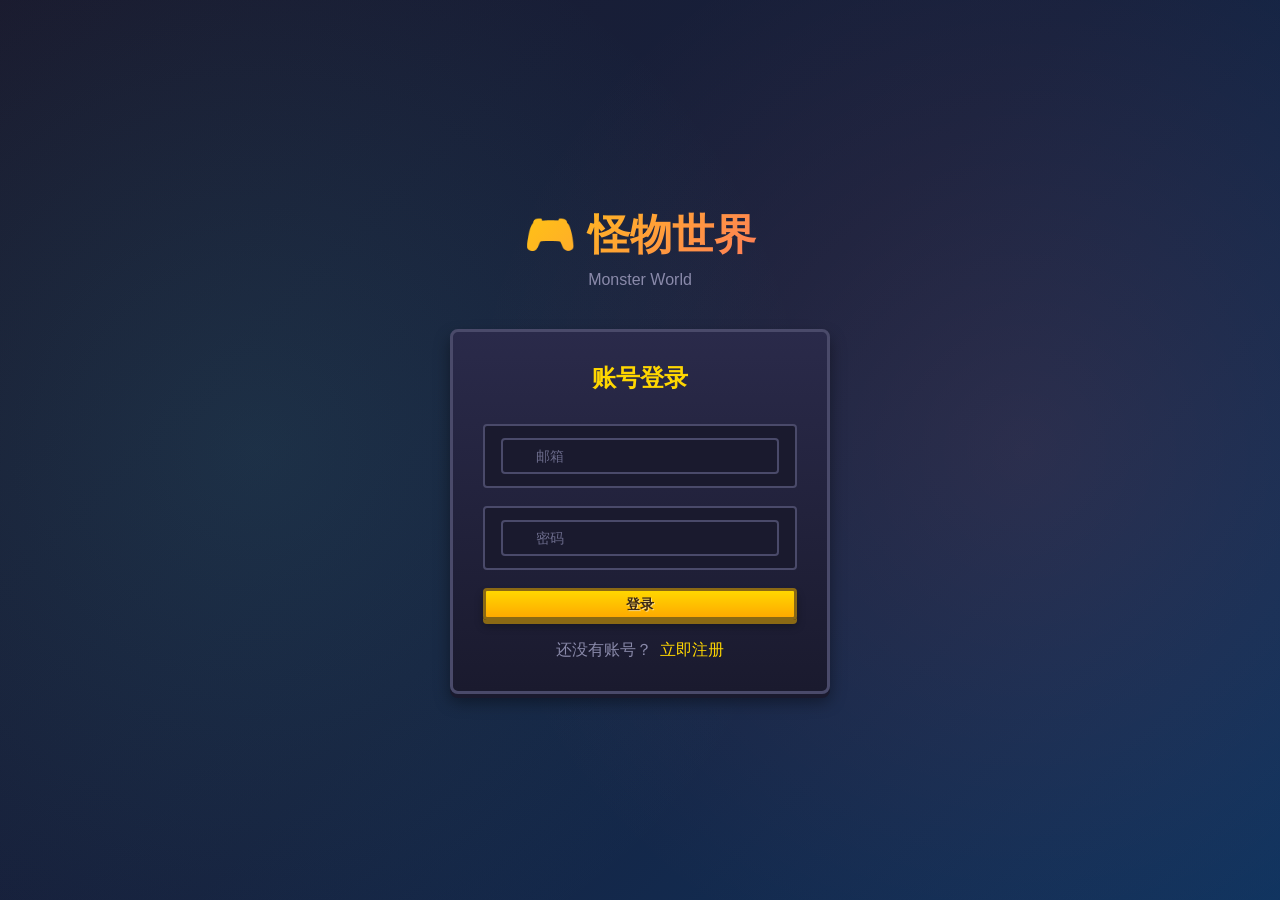
==== index.html @ df6fca37 "初始提交 - 怪物世界H5游戏" ====
<!DOCTYPE html>
<html lang="zh-CN">
  <head>
    <meta charset="UTF-8" />
    <link rel="icon" type="image/svg+xml" href="./vite.svg" />
    <meta name="viewport" content="width=device-width, initial-scale=1.0" />
    <title>怪物世界 - Monster World</title>
    <script type="module" crossorigin src="./assets/index-DrztSyIe.js"></script>
    <link rel="stylesheet" crossorigin href="./assets/index-D4IbIrms.css">
  </head>
  <body>
    <div id="app"></div>
  </body>
</html>
---- assets/index-D4IbIrms.css ----
:root{--el-color-white:#fff;--el-color-black:#000;--el-color-primary-rgb:64, 158, 255;--el-color-success-rgb:103, 194, 58;--el-color-warning-rgb:230, 162, 60;--el-color-danger-rgb:245, 108, 108;--el-color-error-rgb:245, 108, 108;--el-color-info-rgb:144, 147, 153;--el-font-size-extra-large:20px;--el-font-size-large:18px;--el-font-size-medium:16px;--el-font-size-base:14px;--el-font-size-small:13px;--el-font-size-extra-small:12px;--el-font-family:"Helvetica Neue", Helvetica, "PingFang SC", "Hiragino Sans GB", "Microsoft YaHei", "微软雅黑", Arial, sans-serif;--el-font-weight-primary:500;--el-font-line-height-primary:24px;--el-index-normal:1;--el-index-top:1000;--el-index-popper:2000;--el-border-radius-base:4px;--el-border-radius-small:2px;--el-border-radius-round:20px;--el-border-radius-circle:100%;--el-transition-duration:.3s;--el-transition-duration-fast:.2s;--el-transition-function-ease-in-out-bezier:cubic-bezier(.645, .045, .355, 1);--el-transition-function-fast-bezier:cubic-bezier(.23, 1, .32, 1);--el-transition-all:all var(--el-transition-duration) var(--el-transition-function-ease-in-out-bezier);--el-transition-fade:opacity var(--el-transition-duration) var(--el-transition-function-fast-bezier);--el-transition-md-fade:transform var(--el-transition-duration) var(--el-transition-function-fast-bezier), opacity var(--el-transition-duration) var(--el-transition-function-fast-bezier);--el-transition-fade-linear:opacity var(--el-transition-duration-fast) linear;--el-transition-border:border-color var(--el-transition-duration-fast) var(--el-transition-function-ease-in-out-bezier);--el-transition-box-shadow:box-shadow var(--el-transition-duration-fast) var(--el-transition-function-ease-in-out-bezier);--el-transition-color:color var(--el-transition-duration-fast) var(--el-transition-function-ease-in-out-bezier);--el-component-size-large:40px;--el-component-size:32px;--el-component-size-small:24px;--lightningcss-light:initial;--lightningcss-dark: ;color-scheme:light;--el-color-primary:#409eff;--el-color-primary-light-3:#79bbff;--el-color-primary-light-5:#a0cfff;--el-color-primary-light-7:#c6e2ff;--el-color-primary-light-8:#d9ecff;--el-color-primary-light-9:#ecf5ff;--el-color-primary-dark-2:#337ecc;--el-color-success:#67c23a;--el-color-success-light-3:#95d475;--el-color-success-light-5:#b3e19d;--el-color-success-light-7:#d1edc4;--el-color-success-light-8:#e1f3d8;--el-color-success-light-9:#f0f9eb;--el-color-success-dark-2:#529b2e;--el-color-warning:#e6a23c;--el-color-warning-light-3:#eebe77;--el-color-warning-light-5:#f3d19e;--el-color-warning-light-7:#f8e3c5;--el-color-warning-light-8:#faecd8;--el-color-warning-light-9:#fdf6ec;--el-color-warning-dark-2:#b88230;--el-color-danger:#f56c6c;--el-color-danger-light-3:#f89898;--el-color-danger-light-5:#fab6b6;--el-color-danger-light-7:#fcd3d3;--el-color-danger-light-8:#fde2e2;--el-color-danger-light-9:#fef0f0;--el-color-danger-dark-2:#c45656;--el-color-error:#f56c6c;--el-color-error-light-3:#f89898;--el-color-error-light-5:#fab6b6;--el-color-error-light-7:#fcd3d3;--el-color-error-light-8:#fde2e2;--el-color-error-light-9:#fef0f0;--el-color-error-dark-2:#c45656;--el-color-info:#909399;--el-color-info-light-3:#b1b3b8;--el-color-info-light-5:#c8c9cc;--el-color-info-light-7:#dedfe0;--el-color-info-light-8:#e9e9eb;--el-color-info-light-9:#f4f4f5;--el-color-info-dark-2:#73767a;--el-bg-color:#fff;--el-bg-color-page:#f2f3f5;--el-bg-color-overlay:#fff;--el-text-color-primary:#303133;--el-text-color-regular:#606266;--el-text-color-secondary:#909399;--el-text-color-placeholder:#a8abb2;--el-text-color-disabled:#c0c4cc;--el-border-color:#dcdfe6;--el-border-color-light:#e4e7ed;--el-border-color-lighter:#ebeef5;--el-border-color-extra-light:#f2f6fc;--el-border-color-dark:#d4d7de;--el-border-color-darker:#cdd0d6;--el-fill-color:#f0f2f5;--el-fill-color-light:#f5f7fa;--el-fill-color-lighter:#fafafa;--el-fill-color-extra-light:#fafcff;--el-fill-color-dark:#ebedf0;--el-fill-color-darker:#e6e8eb;--el-fill-color-blank:#fff;--el-box-shadow:0px 12px 32px 4px #0000000a, 0px 8px 20px #00000014;--el-box-shadow-light:0px 0px 12px #0000001f;--el-box-shadow-lighter:0px 0px 6px #0000001f;--el-box-shadow-dark:0px 16px 48px 16px #00000014, 0px 12px 32px #0000001f, 0px 8px 16px -8px #00000029;--el-disabled-bg-color:var(--el-fill-color-light);--el-disabled-text-color:var(--el-text-color-placeholder);--el-disabled-border-color:var(--el-border-color-light);--el-overlay-color:#000c;--el-overlay-color-light:#000000b3;--el-overlay-color-lighter:#00000080;--el-mask-color:#ffffffe6;--el-mask-color-extra-light:#ffffff4d;--el-border-width:1px;--el-border-style:solid;--el-border-color-hover:var(--el-text-color-disabled);--el-border:var(--el-border-width) var(--el-border-style) var(--el-border-color);--el-svg-monochrome-grey:var(--el-border-color)}.fade-in-linear-enter-active,.fade-in-linear-leave-active{transition:var(--el-transition-fade-linear)}.fade-in-linear-enter-from,.fade-in-linear-leave-to{opacity:0}.el-fade-in-linear-enter-active,.el-fade-in-linear-leave-active{transition:var(--el-transition-fade-linear)}.el-fade-in-linear-enter-from,.el-fade-in-linear-leave-to{opacity:0}.el-fade-in-enter-active,.el-fade-in-leave-active{transition:all var(--el-transition-duration) cubic-bezier(.55,0,.1,1)}.el-fade-in-enter-from,.el-fade-in-leave-active{opacity:0}.el-zoom-in-center-enter-active,.el-zoom-in-center-leave-active{transition:all var(--el-transition-duration) cubic-bezier(.55,0,.1,1)}.el-zoom-in-center-enter-from,.el-zoom-in-center-leave-active{opacity:0;transform:scaleX(0)}.el-zoom-in-top-enter-active,.el-zoom-in-top-leave-active{opacity:1;transition:var(--el-transition-md-fade);transform-origin:top;transform:scaleY(1)}.el-zoom-in-top-enter-active[data-popper-placement^=top],.el-zoom-in-top-leave-active[data-popper-placement^=top]{transform-origin:bottom}.el-zoom-in-top-enter-from,.el-zoom-in-top-leave-active{opacity:0;transform:scaleY(0)}.el-zoom-in-bottom-enter-active,.el-zoom-in-bottom-leave-active{opacity:1;transition:var(--el-transition-md-fade);transform-origin:bottom;transform:scaleY(1)}.el-zoom-in-bottom-enter-from,.el-zoom-in-bottom-leave-active{opacity:0;transform:scaleY(0)}.el-zoom-in-left-enter-active,.el-zoom-in-left-leave-active{opacity:1;transition:var(--el-transition-md-fade);transform-origin:0 0;transform:scale(1)}.el-zoom-in-left-enter-from,.el-zoom-in-left-leave-active{opacity:0;transform:scale(.45)}.collapse-transition{transition:var(--el-transition-duration) height ease-in-out,var(--el-transition-duration) padding-top ease-in-out,var(--el-transition-duration) padding-bottom ease-in-out}.el-collapse-transition-leave-active,.el-collapse-transition-enter-active{transition:var(--el-transition-duration) max-height ease-in-out,var(--el-transition-duration) padding-top ease-in-out,var(--el-transition-duration) padding-bottom ease-in-out}.horizontal-collapse-transition{transition:var(--el-transition-duration) width ease-in-out,var(--el-transition-duration) padding-left ease-in-out,var(--el-transition-duration) padding-right ease-in-out}.el-list-enter-active,.el-list-leave-active{transition:all 1s}.el-list-enter-from,.el-list-leave-to{opacity:0;transform:translateY(-30px)}.el-list-leave-active{position:absolute!important}.el-opacity-transition{transition:opacity var(--el-transition-duration) cubic-bezier(.55,0,.1,1)}.el-icon--right{margin-left:5px}.el-icon--left{margin-right:5px}@keyframes rotating{0%{transform:rotate(0)}to{transform:rotate(360deg)}}.el-icon{--color:inherit;fill:currentColor;width:1em;height:1em;color:var(--color);line-height:1em;font-size:inherit;justify-content:center;align-items:center;display:inline-flex;position:relative}.el-icon.is-loading{animation:2s linear infinite rotating}.el-icon svg{width:1em;height:1em}.el-affix--fixed{position:fixed}.el-alert{--el-alert-padding:8px 16px;--el-alert-border-radius-base:var(--el-border-radius-base);--el-alert-title-font-size:14px;--el-alert-title-with-description-font-size:16px;--el-alert-description-font-size:14px;--el-alert-close-font-size:16px;--el-alert-close-customed-font-size:14px;--el-alert-icon-size:16px;--el-alert-icon-large-size:28px;width:100%;padding:var(--el-alert-padding);box-sizing:border-box;border-radius:var(--el-alert-border-radius-base);background-color:var(--el-color-white);opacity:1;transition:opacity var(--el-transition-duration-fast);align-items:center;margin:0;display:flex;position:relative;overflow:hidden}.el-alert.is-light .el-alert__close-btn{color:var(--el-text-color-placeholder)}.el-alert.is-dark .el-alert__close-btn,.el-alert.is-dark .el-alert__description{color:var(--el-color-white)}.el-alert.is-center{justify-content:center}.el-alert--primary{--el-alert-bg-color:var(--el-color-primary-light-9)}.el-alert--primary.is-light{background-color:var(--el-alert-bg-color);color:var(--el-color-primary)}.el-alert--primary.is-light .el-alert__description{color:var(--el-color-primary)}.el-alert--primary.is-dark{background-color:var(--el-color-primary);color:var(--el-color-white)}.el-alert--success{--el-alert-bg-color:var(--el-color-success-light-9)}.el-alert--success.is-light{background-color:var(--el-alert-bg-color);color:var(--el-color-success)}.el-alert--success.is-light .el-alert__description{color:var(--el-color-success)}.el-alert--success.is-dark{background-color:var(--el-color-success);color:var(--el-color-white)}.el-alert--info{--el-alert-bg-color:var(--el-color-info-light-9)}.el-alert--info.is-light{background-color:var(--el-alert-bg-color);color:var(--el-color-info)}.el-alert--info.is-light .el-alert__description{color:var(--el-color-info)}.el-alert--info.is-dark{background-color:var(--el-color-info);color:var(--el-color-white)}.el-alert--warning{--el-alert-bg-color:var(--el-color-warning-light-9)}.el-alert--warning.is-light{background-color:var(--el-alert-bg-color);color:var(--el-color-warning)}.el-alert--warning.is-light .el-alert__description{color:var(--el-color-warning)}.el-alert--warning.is-dark{background-color:var(--el-color-warning);color:var(--el-color-white)}.el-alert--error{--el-alert-bg-color:var(--el-color-error-light-9)}.el-alert--error.is-light{background-color:var(--el-alert-bg-color);color:var(--el-color-error)}.el-alert--error.is-light .el-alert__description{color:var(--el-color-error)}.el-alert--error.is-dark{background-color:var(--el-color-error);color:var(--el-color-white)}.el-alert__content{flex-direction:column;gap:4px;display:flex}.el-alert .el-alert__icon{font-size:var(--el-alert-icon-size);width:var(--el-alert-icon-size);margin-right:8px}.el-alert .el-alert__icon.is-big{font-size:var(--el-alert-icon-large-size);width:var(--el-alert-icon-large-size);margin-right:12px}.el-alert__title{font-size:var(--el-alert-title-font-size);line-height:24px}.el-alert__title.with-description{font-size:var(--el-alert-title-with-description-font-size)}.el-alert .el-alert__description{font-size:var(--el-alert-description-font-size);margin:0}.el-alert .el-alert__close-btn{font-size:var(--el-alert-close-font-size);opacity:1;cursor:pointer;position:absolute;top:12px;right:16px}.el-alert .el-alert__close-btn.is-customed{font-style:normal;font-size:var(--el-alert-close-customed-font-size);line-height:24px;top:8px}.el-alert-fade-enter-from,.el-alert-fade-leave-active{opacity:0}.el-aside{box-sizing:border-box;width:var(--el-aside-width,300px);flex-shrink:0;overflow:auto}.el-autocomplete{--el-input-text-color:var(--el-text-color-regular);--el-input-border:var(--el-border);--el-input-hover-border:var(--el-border-color-hover);--el-input-focus-border:var(--el-color-primary);--el-input-transparent-border:0 0 0 1px transparent inset;--el-input-border-color:var(--el-border-color);--el-input-border-radius:var(--el-border-radius-base);--el-input-bg-color:var(--el-fill-color-blank);--el-input-icon-color:var(--el-text-color-placeholder);--el-input-placeholder-color:var(--el-text-color-placeholder);--el-input-hover-border-color:var(--el-border-color-hover);--el-input-clear-hover-color:var(--el-text-color-secondary);--el-input-focus-border-color:var(--el-color-primary);--el-input-width:100%;width:var(--el-input-width);display:inline-block;position:relative}.el-autocomplete__popper.el-popper{background:var(--el-bg-color-overlay);border:1px solid var(--el-border-color-light);box-shadow:var(--el-box-shadow-light)}.el-autocomplete__popper.el-popper .el-popper__arrow:before{border:1px solid var(--el-border-color-light)}.el-autocomplete__popper.el-popper[data-popper-placement^=top] .el-popper__arrow:before{border-top-color:#0000;border-left-color:#0000}.el-autocomplete__popper.el-popper[data-popper-placement^=bottom] .el-popper__arrow:before{border-bottom-color:#0000;border-right-color:#0000}.el-autocomplete__popper.el-popper[data-popper-placement^=left] .el-popper__arrow:before{border-bottom-color:#0000;border-left-color:#0000}.el-autocomplete__popper.el-popper[data-popper-placement^=right] .el-popper__arrow:before{border-top-color:#0000;border-right-color:#0000}.el-autocomplete-suggestion{border-radius:var(--el-border-radius-base);box-sizing:border-box}.el-autocomplete-suggestion__header{border-bottom:1px solid var(--el-border-color-lighter);padding:10px}.el-autocomplete-suggestion__footer{border-top:1px solid var(--el-border-color-lighter);padding:10px}.el-autocomplete-suggestion__wrap{box-sizing:border-box;max-height:280px;padding:10px 0}.el-autocomplete-suggestion__list{margin:0;padding:0}.el-autocomplete-suggestion li{cursor:pointer;color:var(--el-text-color-regular);line-height:34px;font-size:var(--el-font-size-base);text-align:left;text-overflow:ellipsis;white-space:nowrap;margin:0;padding:0 20px;list-style:none;overflow:hidden}.el-autocomplete-suggestion li:hover,.el-autocomplete-suggestion li.highlighted{background-color:var(--el-fill-color-light)}.el-autocomplete-suggestion li.divider{border-top:1px solid var(--el-color-black);margin-top:6px}.el-autocomplete-suggestion li.divider:last-child{margin-bottom:-6px}.el-autocomplete-suggestion.is-loading li{cursor:default;height:100px;color:var(--el-text-color-secondary);justify-content:center;align-items:center;font-size:20px;display:flex}.el-autocomplete-suggestion.is-loading li:hover{background-color:var(--el-bg-color-overlay)}.el-avatar{--el-avatar-text-color:var(--el-color-white);--el-avatar-bg-color:var(--el-text-color-disabled);--el-avatar-text-size:14px;--el-avatar-icon-size:18px;--el-avatar-border-radius:var(--el-border-radius-base);--el-avatar-size-large:56px;--el-avatar-size:40px;--el-avatar-size-small:24px;box-sizing:border-box;text-align:center;color:var(--el-avatar-text-color);background:var(--el-avatar-bg-color);width:var(--el-avatar-size);height:var(--el-avatar-size);font-size:var(--el-avatar-text-size);outline:none;justify-content:center;align-items:center;display:inline-flex;overflow:hidden}.el-avatar>img{width:100%;height:100%;display:block}.el-avatar--circle{border-radius:50%}.el-avatar--square{border-radius:var(--el-avatar-border-radius)}.el-avatar--icon{font-size:var(--el-avatar-icon-size)}.el-avatar--small{--el-avatar-size:24px}.el-avatar--large{--el-avatar-size:56px}.el-avatar-group{--el-avatar-group-item-gap:-8px;--el-avatar-group-collapse-item-gap:4px;display:inline-flex}.el-avatar-group .el-avatar{border:1px solid var(--el-border-color-extra-light)}.el-avatar-group .el-avatar:not(:first-child){margin-left:var(--el-avatar-group-item-gap)}.el-avatar-group__collapse-avatars{--el-avatar-group-item-gap:-8px;--el-avatar-group-collapse-item-gap:4px}.el-avatar-group__collapse-avatars .el-avatar:not(:first-child){margin-left:var(--el-avatar-group-collapse-item-gap)}.el-backtop{--el-backtop-bg-color:var(--el-bg-color-overlay);--el-backtop-text-color:var(--el-color-primary);--el-backtop-hover-bg-color:var(--el-border-color-extra-light);background-color:var(--el-backtop-bg-color);width:40px;height:40px;color:var(--el-backtop-text-color);box-shadow:var(--el-box-shadow-lighter);cursor:pointer;z-index:5;border-radius:50%;justify-content:center;align-items:center;font-size:20px;display:flex;position:fixed}.el-backtop:hover{background-color:var(--el-backtop-hover-bg-color)}.el-backtop__icon{font-size:20px}.el-badge{--el-badge-bg-color:var(--el-color-danger);--el-badge-radius:10px;--el-badge-font-size:12px;--el-badge-padding:6px;--el-badge-size:18px;vertical-align:middle;width:-moz-fit-content;width:fit-content;display:inline-block;position:relative}.el-badge__content{background-color:var(--el-badge-bg-color);border-radius:var(--el-badge-radius);color:var(--el-color-white);font-size:var(--el-badge-font-size);height:var(--el-badge-size);padding:0 var(--el-badge-padding);white-space:nowrap;border:1px solid var(--el-bg-color);justify-content:center;align-items:center;display:inline-flex}.el-badge__content.is-fixed{top:0;right:calc(1px + var(--el-badge-size) / 2);z-index:var(--el-index-normal);position:absolute;transform:translateY(-50%)translate(100%)}.el-badge__content.is-fixed.is-dot{right:5px}.el-badge__content.is-dot{border-radius:50%;width:8px;height:8px;padding:0;right:0}.el-badge__content.is-hide-zero{display:none}.el-badge__content--primary{background-color:var(--el-color-primary)}.el-badge__content--success{background-color:var(--el-color-success)}.el-badge__content--warning{background-color:var(--el-color-warning)}.el-badge__content--info{background-color:var(--el-color-info)}.el-badge__content--danger{background-color:var(--el-color-danger)}.el-breadcrumb__separator{color:var(--el-text-color-placeholder);margin:0 9px;font-weight:700}.el-breadcrumb__separator.el-icon{margin:0 6px;font-weight:400}.el-breadcrumb__separator.el-icon svg{vertical-align:middle}.el-breadcrumb__item{float:left;align-items:center;display:inline-flex}.el-breadcrumb__inner{color:var(--el-text-color-regular)}.el-breadcrumb__inner.is-link,.el-breadcrumb__inner a{transition:var(--el-transition-color);color:var(--el-text-color-primary);font-weight:700;text-decoration:none}.el-breadcrumb__inner.is-link:hover,.el-breadcrumb__inner a:hover{color:var(--el-color-primary);cursor:pointer}.el-breadcrumb__item:last-child .el-breadcrumb__inner,.el-breadcrumb__item:last-child .el-breadcrumb__inner:hover,.el-breadcrumb__item:last-child .el-breadcrumb__inner a,.el-breadcrumb__item:last-child .el-breadcrumb__inner a:hover{color:var(--el-text-color-regular);cursor:text;font-weight:400}.el-breadcrumb__item:last-child .el-breadcrumb__separator{display:none}.el-breadcrumb{font-size:14px;line-height:1}.el-breadcrumb:before,.el-breadcrumb:after{content:"";display:table}.el-breadcrumb:after{clear:both}.el-button-group>.el-button+.el-button{margin-left:0}.el-button-group>.el-button:first-child:last-child{border-top-right-radius:var(--el-border-radius-base);border-bottom-right-radius:var(--el-border-radius-base);border-top-left-radius:var(--el-border-radius-base);border-bottom-left-radius:var(--el-border-radius-base)}.el-button-group>.el-button:first-child:last-child.is-round{border-radius:var(--el-border-radius-round)}.el-button-group>.el-button:first-child:last-child.is-circle{border-radius:50%}.el-button-group>.el-button:not(:first-child):not(:last-child){border-radius:0}.el-button-group>.el-button:hover,.el-button-group>.el-button:focus,.el-button-group>.el-button:active,.el-button-group>.el-button.is-active{z-index:1}.el-button-group--horizontal{vertical-align:middle;display:inline-block}.el-button-group--horizontal:before,.el-button-group--horizontal:after{content:"";display:table}.el-button-group--horizontal:after{clear:both}.el-button-group--horizontal>.el-button{float:left;position:relative}.el-button-group--horizontal>.el-button:first-child{border-top-right-radius:0;border-bottom-right-radius:0}.el-button-group--horizontal>.el-button:last-child{border-top-left-radius:0;border-bottom-left-radius:0}.el-button-group--horizontal>.el-button:not(:last-child){margin-right:-1px}.el-button-group--horizontal .el-button--primary:first-child{border-right-color:var(--el-button-divide-border-color)}.el-button-group--horizontal .el-button--primary:last-child{border-left-color:var(--el-button-divide-border-color)}.el-button-group--horizontal .el-button--primary:not(:first-child):not(:last-child){border-left-color:var(--el-button-divide-border-color);border-right-color:var(--el-button-divide-border-color)}.el-button-group--horizontal .el-button--success:first-child{border-right-color:var(--el-button-divide-border-color)}.el-button-group--horizontal .el-button--success:last-child{border-left-color:var(--el-button-divide-border-color)}.el-button-group--horizontal .el-button--success:not(:first-child):not(:last-child){border-left-color:var(--el-button-divide-border-color);border-right-color:var(--el-button-divide-border-color)}.el-button-group--horizontal .el-button--warning:first-child{border-right-color:var(--el-button-divide-border-color)}.el-button-group--horizontal .el-button--warning:last-child{border-left-color:var(--el-button-divide-border-color)}.el-button-group--horizontal .el-button--warning:not(:first-child):not(:last-child){border-left-color:var(--el-button-divide-border-color);border-right-color:var(--el-button-divide-border-color)}.el-button-group--horizontal .el-button--danger:first-child{border-right-color:var(--el-button-divide-border-color)}.el-button-group--horizontal .el-button--danger:last-child{border-left-color:var(--el-button-divide-border-color)}.el-button-group--horizontal .el-button--danger:not(:first-child):not(:last-child){border-left-color:var(--el-button-divide-border-color);border-right-color:var(--el-button-divide-border-color)}.el-button-group--horizontal .el-button--info:first-child{border-right-color:var(--el-button-divide-border-color)}.el-button-group--horizontal .el-button--info:last-child{border-left-color:var(--el-button-divide-border-color)}.el-button-group--horizontal .el-button--info:not(:first-child):not(:last-child){border-left-color:var(--el-button-divide-border-color);border-right-color:var(--el-button-divide-border-color)}.el-button-group--horizontal>.el-dropdown>.el-button{border-left-color:var(--el-button-divide-border-color);border-top-left-radius:0;border-bottom-left-radius:0}.el-button-group--vertical{flex-direction:column;align-items:stretch;display:inline-flex}.el-button-group--vertical>.el-button{margin-top:-1px}.el-button-group--vertical>.el-button:first-child{border-bottom-right-radius:0;border-bottom-left-radius:0}.el-button-group--vertical>.el-button:last-child{border-top-left-radius:0;border-top-right-radius:0}.el-button-group--vertical>.el-dropdown{margin-top:-1px}.el-button-group--vertical>.el-dropdown>.el-button{border-left-color:var(--el-button-divide-border-color);border-top-left-radius:0;border-top-right-radius:0}.el-button-group--vertical .el-button--primary:first-child{border-bottom-color:var(--el-button-divide-border-color)}.el-button-group--vertical .el-button--primary:last-child{border-top-color:var(--el-button-divide-border-color)}.el-button-group--vertical .el-button--primary:not(:first-child):not(:last-child){border-top-color:var(--el-button-divide-border-color);border-bottom-color:var(--el-button-divide-border-color)}.el-button-group--vertical .el-button--success:first-child{border-bottom-color:var(--el-button-divide-border-color)}.el-button-group--vertical .el-button--success:last-child{border-top-color:var(--el-button-divide-border-color)}.el-button-group--vertical .el-button--success:not(:first-child):not(:last-child){border-top-color:var(--el-button-divide-border-color);border-bottom-color:var(--el-button-divide-border-color)}.el-button-group--vertical .el-button--warning:first-child{border-bottom-color:var(--el-button-divide-border-color)}.el-button-group--vertical .el-button--warning:last-child{border-top-color:var(--el-button-divide-border-color)}.el-button-group--vertical .el-button--warning:not(:first-child):not(:last-child){border-top-color:var(--el-button-divide-border-color);border-bottom-color:var(--el-button-divide-border-color)}.el-button-group--vertical .el-button--danger:first-child{border-bottom-color:var(--el-button-divide-border-color)}.el-button-group--vertical .el-button--danger:last-child{border-top-color:var(--el-button-divide-border-color)}.el-button-group--vertical .el-button--danger:not(:first-child):not(:last-child){border-top-color:var(--el-button-divide-border-color);border-bottom-color:var(--el-button-divide-border-color)}.el-button-group--vertical .el-button--info:first-child{border-bottom-color:var(--el-button-divide-border-color)}.el-button-group--vertical .el-button--info:last-child{border-top-color:var(--el-button-divide-border-color)}.el-button-group--vertical .el-button--info:not(:first-child):not(:last-child){border-top-color:var(--el-button-divide-border-color);border-bottom-color:var(--el-button-divide-border-color)}.el-button{--el-button-font-weight:var(--el-font-weight-primary);--el-button-border-color:var(--el-border-color);--el-button-bg-color:var(--el-fill-color-blank);--el-button-text-color:var(--el-text-color-regular);--el-button-disabled-text-color:var(--el-disabled-text-color);--el-button-disabled-bg-color:var(--el-fill-color-blank);--el-button-disabled-border-color:var(--el-border-color-light);--el-button-divide-border-color:#ffffff80;--el-button-hover-text-color:var(--el-color-primary);--el-button-hover-bg-color:var(--el-color-primary-light-9);--el-button-hover-border-color:var(--el-color-primary-light-7);--el-button-active-text-color:var(--el-button-hover-text-color);--el-button-active-border-color:var(--el-color-primary);--el-button-active-bg-color:var(--el-button-hover-bg-color);--el-button-outline-color:var(--el-color-primary-light-5);--el-button-hover-link-text-color:var(--el-text-color-secondary);--el-button-active-color:var(--el-text-color-primary);white-space:nowrap;cursor:pointer;height:32px;color:var(--el-button-text-color);text-align:center;box-sizing:border-box;line-height:1;font-weight:var(--el-button-font-weight);-webkit-user-select:none;user-select:none;vertical-align:middle;-webkit-appearance:none;background-color:var(--el-button-bg-color);border:var(--el-border);border-color:var(--el-button-border-color);outline:none;justify-content:center;align-items:center;transition:all .1s;display:inline-flex}.el-button:hover{color:var(--el-button-hover-text-color);border-color:var(--el-button-hover-border-color);background-color:var(--el-button-hover-bg-color);outline:none}.el-button:active{color:var(--el-button-active-text-color);border-color:var(--el-button-active-border-color);background-color:var(--el-button-active-bg-color);outline:none}.el-button:focus-visible{outline:2px solid var(--el-button-outline-color);outline-offset:1px;transition:outline-offset,outline}.el-button>span{align-items:center;display:inline-flex}.el-button+.el-button{margin-left:12px}.el-button{font-size:var(--el-font-size-base);border-radius:var(--el-border-radius-base);padding:8px 15px}.el-button.is-round{padding:8px 15px}.el-button::-moz-focus-inner{border:0}.el-button [class*=el-icon]+span{margin-left:6px}.el-button [class*=el-icon] svg{vertical-align:bottom}.el-button.is-plain{--el-button-hover-text-color:var(--el-color-primary);--el-button-hover-bg-color:var(--el-fill-color-blank);--el-button-hover-border-color:var(--el-color-primary)}.el-button.is-active{color:var(--el-button-active-text-color);border-color:var(--el-button-active-border-color);background-color:var(--el-button-active-bg-color);outline:none}.el-button.is-disabled,.el-button.is-disabled:hover{color:var(--el-button-disabled-text-color);cursor:not-allowed;background-image:none;background-color:var(--el-button-disabled-bg-color);border-color:var(--el-button-disabled-border-color)}.el-button.is-loading{pointer-events:none;position:relative}.el-button.is-loading:before{z-index:1;pointer-events:none;content:"";border-radius:inherit;background-color:var(--el-mask-color-extra-light);position:absolute;top:-1px;bottom:-1px;left:-1px;right:-1px}.el-button.is-round{border-radius:var(--el-border-radius-round)}.el-button.is-dashed{--el-button-hover-text-color:var(--el-color-primary);--el-button-hover-bg-color:var(--el-fill-color-blank);--el-button-hover-border-color:var(--el-color-primary);border-style:dashed}.el-button.is-circle{border-radius:50%;width:32px;padding:8px}.el-button.is-text{color:var(--el-button-text-color);background-color:#0000;border:0 solid #0000}.el-button.is-text.is-disabled{color:var(--el-button-disabled-text-color);background-color:#0000!important}.el-button.is-text:not(.is-disabled):hover{background-color:var(--el-fill-color-light)}.el-button.is-text:not(.is-disabled):focus-visible{outline:2px solid var(--el-button-outline-color);outline-offset:1px;transition:outline-offset,outline}.el-button.is-text:not(.is-disabled):active{background-color:var(--el-fill-color)}.el-button.is-text:not(.is-disabled).is-has-bg{background-color:var(--el-fill-color-light)}.el-button.is-text:not(.is-disabled).is-has-bg:hover{background-color:var(--el-fill-color)}.el-button.is-text:not(.is-disabled).is-has-bg:active{background-color:var(--el-fill-color-dark)}.el-button__text--expand{letter-spacing:.3em;margin-right:-.3em}.el-button.is-link{color:var(--el-button-text-color);background:0 0;border-color:#0000;height:auto;padding:2px}.el-button.is-link:hover{color:var(--el-button-hover-link-text-color)}.el-button.is-link.is-disabled{color:var(--el-button-disabled-text-color);background-color:#0000!important;border-color:#0000!important}.el-button.is-link:not(.is-disabled):hover{background-color:#0000;border-color:#0000}.el-button.is-link:not(.is-disabled):active{color:var(--el-button-active-color);background-color:#0000;border-color:#0000}.el-button--text{color:var(--el-color-primary);background:0 0;border-color:#0000;padding-left:0;padding-right:0}.el-button--text.is-disabled{color:var(--el-button-disabled-text-color);background-color:#0000!important;border-color:#0000!important}.el-button--text:not(.is-disabled):hover{color:var(--el-color-primary-light-3);background-color:#0000;border-color:#0000}.el-button--text:not(.is-disabled):active{color:var(--el-color-primary-dark-2);background-color:#0000;border-color:#0000}.el-button__link--expand{letter-spacing:.3em;margin-right:-.3em}.el-button--primary{--el-button-text-color:var(--el-color-white);--el-button-bg-color:var(--el-color-primary);--el-button-border-color:var(--el-color-primary);--el-button-outline-color:var(--el-color-primary-light-5);--el-button-active-color:var(--el-color-primary-dark-2);--el-button-hover-text-color:var(--el-color-white);--el-button-hover-link-text-color:var(--el-color-primary-light-5);--el-button-hover-bg-color:var(--el-color-primary-light-3);--el-button-hover-border-color:var(--el-color-primary-light-3);--el-button-active-bg-color:var(--el-color-primary-dark-2);--el-button-active-border-color:var(--el-color-primary-dark-2);--el-button-disabled-text-color:var(--el-color-white);--el-button-disabled-bg-color:var(--el-color-primary-light-5);--el-button-disabled-border-color:var(--el-color-primary-light-5)}.el-button--primary.is-plain,.el-button--primary.is-text,.el-button--primary.is-link{--el-button-text-color:var(--el-color-primary);--el-button-bg-color:var(--el-color-primary-light-9);--el-button-border-color:var(--el-color-primary-light-5);--el-button-hover-text-color:var(--el-color-white);--el-button-hover-bg-color:var(--el-color-primary);--el-button-hover-border-color:var(--el-color-primary);--el-button-active-text-color:var(--el-color-white)}.el-button--primary.is-plain.is-disabled,.el-button--primary.is-plain.is-disabled:hover,.el-button--primary.is-plain.is-disabled:focus,.el-button--primary.is-plain.is-disabled:active,.el-button--primary.is-text.is-disabled,.el-button--primary.is-text.is-disabled:hover,.el-button--primary.is-text.is-disabled:focus,.el-button--primary.is-text.is-disabled:active,.el-button--primary.is-link.is-disabled,.el-button--primary.is-link.is-disabled:hover,.el-button--primary.is-link.is-disabled:focus,.el-button--primary.is-link.is-disabled:active{color:var(--el-color-primary-light-5);background-color:var(--el-color-primary-light-9);border-color:var(--el-color-primary-light-8)}.el-button--primary.is-dashed{--el-button-text-color:var(--el-color-primary);--el-button-bg-color:var(--el-color-primary-light-9);--el-button-border-color:var(--el-color-primary-light-5);--el-button-hover-text-color:var(--el-color-primary);--el-button-hover-bg-color:var(--el-color-primary-light-9);--el-button-hover-border-color:var(--el-color-primary-light-3);--el-button-active-text-color:var(--el-color-primary-dark-2);--el-button-active-bg-color:var(--el-color-primary-light-9);--el-button-active-border-color:var(--el-color-primary-dark-2)}.el-button--primary.is-dashed.is-disabled,.el-button--primary.is-dashed.is-disabled:hover,.el-button--primary.is-dashed.is-disabled:focus,.el-button--primary.is-dashed.is-disabled:active{color:var(--el-color-primary-light-5);background-color:var(--el-color-primary-light-9);border-color:var(--el-color-primary-light-8)}.el-button--success{--el-button-text-color:var(--el-color-white);--el-button-bg-color:var(--el-color-success);--el-button-border-color:var(--el-color-success);--el-button-outline-color:var(--el-color-success-light-5);--el-button-active-color:var(--el-color-success-dark-2);--el-button-hover-text-color:var(--el-color-white);--el-button-hover-link-text-color:var(--el-color-success-light-5);--el-button-hover-bg-color:var(--el-color-success-light-3);--el-button-hover-border-color:var(--el-color-success-light-3);--el-button-active-bg-color:var(--el-color-success-dark-2);--el-button-active-border-color:var(--el-color-success-dark-2);--el-button-disabled-text-color:var(--el-color-white);--el-button-disabled-bg-color:var(--el-color-success-light-5);--el-button-disabled-border-color:var(--el-color-success-light-5)}.el-button--success.is-plain,.el-button--success.is-text,.el-button--success.is-link{--el-button-text-color:var(--el-color-success);--el-button-bg-color:var(--el-color-success-light-9);--el-button-border-color:var(--el-color-success-light-5);--el-button-hover-text-color:var(--el-color-white);--el-button-hover-bg-color:var(--el-color-success);--el-button-hover-border-color:var(--el-color-success);--el-button-active-text-color:var(--el-color-white)}.el-button--success.is-plain.is-disabled,.el-button--success.is-plain.is-disabled:hover,.el-button--success.is-plain.is-disabled:focus,.el-button--success.is-plain.is-disabled:active,.el-button--success.is-text.is-disabled,.el-button--success.is-text.is-disabled:hover,.el-button--success.is-text.is-disabled:focus,.el-button--success.is-text.is-disabled:active,.el-button--success.is-link.is-disabled,.el-button--success.is-link.is-disabled:hover,.el-button--success.is-link.is-disabled:focus,.el-button--success.is-link.is-disabled:active{color:var(--el-color-success-light-5);background-color:var(--el-color-success-light-9);border-color:var(--el-color-success-light-8)}.el-button--success.is-dashed{--el-button-text-color:var(--el-color-success);--el-button-bg-color:var(--el-color-success-light-9);--el-button-border-color:var(--el-color-success-light-5);--el-button-hover-text-color:var(--el-color-success);--el-button-hover-bg-color:var(--el-color-success-light-9);--el-button-hover-border-color:var(--el-color-success-light-3);--el-button-active-text-color:var(--el-color-success-dark-2);--el-button-active-bg-color:var(--el-color-success-light-9);--el-button-active-border-color:var(--el-color-success-dark-2)}.el-button--success.is-dashed.is-disabled,.el-button--success.is-dashed.is-disabled:hover,.el-button--success.is-dashed.is-disabled:focus,.el-button--success.is-dashed.is-disabled:active{color:var(--el-color-success-light-5);background-color:var(--el-color-success-light-9);border-color:var(--el-color-success-light-8)}.el-button--warning{--el-button-text-color:var(--el-color-white);--el-button-bg-color:var(--el-color-warning);--el-button-border-color:var(--el-color-warning);--el-button-outline-color:var(--el-color-warning-light-5);--el-button-active-color:var(--el-color-warning-dark-2);--el-button-hover-text-color:var(--el-color-white);--el-button-hover-link-text-color:var(--el-color-warning-light-5);--el-button-hover-bg-color:var(--el-color-warning-light-3);--el-button-hover-border-color:var(--el-color-warning-light-3);--el-button-active-bg-color:var(--el-color-warning-dark-2);--el-button-active-border-color:var(--el-color-warning-dark-2);--el-button-disabled-text-color:var(--el-color-white);--el-button-disabled-bg-color:var(--el-color-warning-light-5);--el-button-disabled-border-color:var(--el-color-warning-light-5)}.el-button--warning.is-plain,.el-button--warning.is-text,.el-button--warning.is-link{--el-button-text-color:var(--el-color-warning);--el-button-bg-color:var(--el-color-warning-light-9);--el-button-border-color:var(--el-color-warning-light-5);--el-button-hover-text-color:var(--el-color-white);--el-button-hover-bg-color:var(--el-color-warning);--el-button-hover-border-color:var(--el-color-warning);--el-button-active-text-color:var(--el-color-white)}.el-button--warning.is-plain.is-disabled,.el-button--warning.is-plain.is-disabled:hover,.el-button--warning.is-plain.is-disabled:focus,.el-button--warning.is-plain.is-disabled:active,.el-button--warning.is-text.is-disabled,.el-button--warning.is-text.is-disabled:hover,.el-button--warning.is-text.is-disabled:focus,.el-button--warning.is-text.is-disabled:active,.el-button--warning.is-link.is-disabled,.el-button--warning.is-link.is-disabled:hover,.el-button--warning.is-link.is-disabled:focus,.el-button--warning.is-link.is-disabled:active{color:var(--el-color-warning-light-5);background-color:var(--el-color-warning-light-9);border-color:var(--el-color-warning-light-8)}.el-button--warning.is-dashed{--el-button-text-color:var(--el-color-warning);--el-button-bg-color:var(--el-color-warning-light-9);--el-button-border-color:var(--el-color-warning-light-5);--el-button-hover-text-color:var(--el-color-warning);--el-button-hover-bg-color:var(--el-color-warning-light-9);--el-button-hover-border-color:var(--el-color-warning-light-3);--el-button-active-text-color:var(--el-color-warning-dark-2);--el-button-active-bg-color:var(--el-color-warning-light-9);--el-button-active-border-color:var(--el-color-warning-dark-2)}.el-button--warning.is-dashed.is-disabled,.el-button--warning.is-dashed.is-disabled:hover,.el-button--warning.is-dashed.is-disabled:focus,.el-button--warning.is-dashed.is-disabled:active{color:var(--el-color-warning-light-5);background-color:var(--el-color-warning-light-9);border-color:var(--el-color-warning-light-8)}.el-button--danger{--el-button-text-color:var(--el-color-white);--el-button-bg-color:var(--el-color-danger);--el-button-border-color:var(--el-color-danger);--el-button-outline-color:var(--el-color-danger-light-5);--el-button-active-color:var(--el-color-danger-dark-2);--el-button-hover-text-color:var(--el-color-white);--el-button-hover-link-text-color:var(--el-color-danger-light-5);--el-button-hover-bg-color:var(--el-color-danger-light-3);--el-button-hover-border-color:var(--el-color-danger-light-3);--el-button-active-bg-color:var(--el-color-danger-dark-2);--el-button-active-border-color:var(--el-color-danger-dark-2);--el-button-disabled-text-color:var(--el-color-white);--el-button-disabled-bg-color:var(--el-color-danger-light-5);--el-button-disabled-border-color:var(--el-color-danger-light-5)}.el-button--danger.is-plain,.el-button--danger.is-text,.el-button--danger.is-link{--el-button-text-color:var(--el-color-danger);--el-button-bg-color:var(--el-color-danger-light-9);--el-button-border-color:var(--el-color-danger-light-5);--el-button-hover-text-color:var(--el-color-white);--el-button-hover-bg-color:var(--el-color-danger);--el-button-hover-border-color:var(--el-color-danger);--el-button-active-text-color:var(--el-color-white)}.el-button--danger.is-plain.is-disabled,.el-button--danger.is-plain.is-disabled:hover,.el-button--danger.is-plain.is-disabled:focus,.el-button--danger.is-plain.is-disabled:active,.el-button--danger.is-text.is-disabled,.el-button--danger.is-text.is-disabled:hover,.el-button--danger.is-text.is-disabled:focus,.el-button--danger.is-text.is-disabled:active,.el-button--danger.is-link.is-disabled,.el-button--danger.is-link.is-disabled:hover,.el-button--danger.is-link.is-disabled:focus,.el-button--danger.is-link.is-disabled:active{color:var(--el-color-danger-light-5);background-color:var(--el-color-danger-light-9);border-color:var(--el-color-danger-light-8)}.el-button--danger.is-dashed{--el-button-text-color:var(--el-color-danger);--el-button-bg-color:var(--el-color-danger-light-9);--el-button-border-color:var(--el-color-danger-light-5);--el-button-hover-text-color:var(--el-color-danger);--el-button-hover-bg-color:var(--el-color-danger-light-9);--el-button-hover-border-color:var(--el-color-danger-light-3);--el-button-active-text-color:var(--el-color-danger-dark-2);--el-button-active-bg-color:var(--el-color-danger-light-9);--el-button-active-border-color:var(--el-color-danger-dark-2)}.el-button--danger.is-dashed.is-disabled,.el-button--danger.is-dashed.is-disabled:hover,.el-button--danger.is-dashed.is-disabled:focus,.el-button--danger.is-dashed.is-disabled:active{color:var(--el-color-danger-light-5);background-color:var(--el-color-danger-light-9);border-color:var(--el-color-danger-light-8)}.el-button--info{--el-button-text-color:var(--el-color-white);--el-button-bg-color:var(--el-color-info);--el-button-border-color:var(--el-color-info);--el-button-outline-color:var(--el-color-info-light-5);--el-button-active-color:var(--el-color-info-dark-2);--el-button-hover-text-color:var(--el-color-white);--el-button-hover-link-text-color:var(--el-color-info-light-5);--el-button-hover-bg-color:var(--el-color-info-light-3);--el-button-hover-border-color:var(--el-color-info-light-3);--el-button-active-bg-color:var(--el-color-info-dark-2);--el-button-active-border-color:var(--el-color-info-dark-2);--el-button-disabled-text-color:var(--el-color-white);--el-button-disabled-bg-color:var(--el-color-info-light-5);--el-button-disabled-border-color:var(--el-color-info-light-5)}.el-button--info.is-plain,.el-button--info.is-text,.el-button--info.is-link{--el-button-text-color:var(--el-color-info);--el-button-bg-color:var(--el-color-info-light-9);--el-button-border-color:var(--el-color-info-light-5);--el-button-hover-text-color:var(--el-color-white);--el-button-hover-bg-color:var(--el-color-info);--el-button-hover-border-color:var(--el-color-info);--el-button-active-text-color:var(--el-color-white)}.el-button--info.is-plain.is-disabled,.el-button--info.is-plain.is-disabled:hover,.el-button--info.is-plain.is-disabled:focus,.el-button--info.is-plain.is-disabled:active,.el-button--info.is-text.is-disabled,.el-button--info.is-text.is-disabled:hover,.el-button--info.is-text.is-disabled:focus,.el-button--info.is-text.is-disabled:active,.el-button--info.is-link.is-disabled,.el-button--info.is-link.is-disabled:hover,.el-button--info.is-link.is-disabled:focus,.el-button--info.is-link.is-disabled:active{color:var(--el-color-info-light-5);background-color:var(--el-color-info-light-9);border-color:var(--el-color-info-light-8)}.el-button--info.is-dashed{--el-button-text-color:var(--el-color-info);--el-button-bg-color:var(--el-color-info-light-9);--el-button-border-color:var(--el-color-info-light-5);--el-button-hover-text-color:var(--el-color-info);--el-button-hover-bg-color:var(--el-color-info-light-9);--el-button-hover-border-color:var(--el-color-info-light-3);--el-button-active-text-color:var(--el-color-info-dark-2);--el-button-active-bg-color:var(--el-color-info-light-9);--el-button-active-border-color:var(--el-color-info-dark-2)}.el-button--info.is-dashed.is-disabled,.el-button--info.is-dashed.is-disabled:hover,.el-button--info.is-dashed.is-disabled:focus,.el-button--info.is-dashed.is-disabled:active{color:var(--el-color-info-light-5);background-color:var(--el-color-info-light-9);border-color:var(--el-color-info-light-8)}.el-button--large{--el-button-size:40px;height:var(--el-button-size)}.el-button--large [class*=el-icon]+span{margin-left:8px}.el-button--large{font-size:var(--el-font-size-base);border-radius:var(--el-border-radius-base);padding:12px 19px}.el-button--large.is-round{padding:12px 19px}.el-button--large.is-circle{width:var(--el-button-size);padding:12px}.el-button--small{--el-button-size:24px;height:var(--el-button-size)}.el-button--small [class*=el-icon]+span{margin-left:4px}.el-button--small{border-radius:calc(var(--el-border-radius-base) - 1px);padding:5px 11px;font-size:12px}.el-button--small.is-round{padding:5px 11px}.el-button--small.is-circle{width:var(--el-button-size);padding:5px}.el-calendar{--el-calendar-border:var(--el-table-border,1px solid var(--el-border-color-lighter));--el-calendar-header-border-bottom:var(--el-calendar-border);--el-calendar-selected-bg-color:var(--el-color-primary-light-9);--el-calendar-cell-width:85px;background-color:var(--el-fill-color-blank)}.el-calendar__header{border-bottom:var(--el-calendar-header-border-bottom);justify-content:space-between;padding:12px 20px;display:flex}.el-calendar__title{color:var(--el-text-color);align-self:center}.el-calendar__body{padding:12px 20px 35px}.el-calendar__select-controller .el-select{margin-right:8px}.el-calendar__select-controller .el-calendar-select__year{width:120px}.el-calendar__select-controller .el-calendar-select__month{width:60px}.el-calendar-table{table-layout:fixed;width:100%}.el-calendar-table thead th{color:var(--el-text-color-regular);padding:12px 0;font-weight:400}.el-calendar-table:not(.is-range) td.prev,.el-calendar-table:not(.is-range) td.next{color:var(--el-text-color-placeholder)}.el-calendar-table td{border-bottom:var(--el-calendar-border);border-right:var(--el-calendar-border);vertical-align:top;transition:background-color var(--el-transition-duration-fast) ease}.el-calendar-table td.is-selected{background-color:var(--el-calendar-selected-bg-color)}.el-calendar-table td.is-today{color:var(--el-color-primary)}.el-calendar-table tr:first-child td{border-top:var(--el-calendar-border)}.el-calendar-table tr td:first-child{border-left:var(--el-calendar-border)}.el-calendar-table tr.el-calendar-table__row--hide-border td{border-top:none}.el-calendar-table .el-calendar-day{box-sizing:border-box;height:var(--el-calendar-cell-width);padding:8px}.el-calendar-table .el-calendar-day:hover{cursor:pointer;background-color:var(--el-calendar-selected-bg-color)}.el-card{--el-card-border-color:var(--el-border-color-light);--el-card-border-radius:4px;--el-card-padding:20px;--el-card-bg-color:var(--el-fill-color-blank);border-radius:var(--el-card-border-radius);border:1px solid var(--el-card-border-color);background-color:var(--el-card-bg-color);color:var(--el-text-color-primary);transition:var(--el-transition-duration);flex-direction:column;display:flex;overflow:hidden}.el-card.is-always-shadow,.el-card.is-hover-shadow:hover,.el-card.is-hover-shadow:focus{box-shadow:var(--el-box-shadow-light)}.el-card__header{padding:calc(var(--el-card-padding) - 2px) var(--el-card-padding);border-bottom:1px solid var(--el-card-border-color);box-sizing:border-box}.el-card__body{padding:var(--el-card-padding);flex-grow:1;overflow:auto}.el-card__footer{padding:calc(var(--el-card-padding) - 2px) var(--el-card-padding);border-top:1px solid var(--el-card-border-color);box-sizing:border-box}.el-carousel__item{width:100%;height:100%;z-index:calc(var(--el-index-normal) - 1);display:inline-block;position:absolute;top:0;left:0;overflow:hidden}.el-carousel__item.is-active{z-index:calc(var(--el-index-normal) - 1)}.el-carousel__item.is-animating{transition:transform .4s ease-in-out}.el-carousel__item--card{width:50%;transition:transform .4s ease-in-out}.el-carousel__item--card.is-in-stage{cursor:pointer;z-index:var(--el-index-normal)}.el-carousel__item--card.is-in-stage:hover .el-carousel__mask,.el-carousel__item--card.is-in-stage.is-hover .el-carousel__mask{opacity:.12}.el-carousel__item--card.is-active{z-index:calc(var(--el-index-normal) + 1)}.el-carousel__item--card-vertical{width:100%;height:50%}.el-carousel__mask{background-color:var(--el-color-white);opacity:.24;width:100%;height:100%;transition:var(--el-transition-duration-fast);position:absolute;top:0;left:0}.el-carousel{--el-carousel-arrow-font-size:12px;--el-carousel-arrow-size:36px;--el-carousel-arrow-background:#1f2d3d1c;--el-carousel-arrow-hover-background:#1f2d3d3b;--el-carousel-indicator-width:30px;--el-carousel-indicator-height:2px;--el-carousel-indicator-padding-horizontal:4px;--el-carousel-indicator-padding-vertical:12px;--el-carousel-indicator-out-color:var(--el-border-color-hover);position:relative}.el-carousel--horizontal,.el-carousel--vertical{overflow:hidden}.el-carousel.is-vertical-outside{flex-direction:row;align-items:center;display:flex}.el-carousel.is-vertical-outside .el-carousel__container{flex:1}.el-carousel__container{height:300px;position:relative}.el-carousel__arrow{height:var(--el-carousel-arrow-size);width:var(--el-carousel-arrow-size);cursor:pointer;transition:var(--el-transition-duration);background-color:var(--el-carousel-arrow-background);color:#fff;z-index:10;text-align:center;font-size:var(--el-carousel-arrow-font-size);border:none;border-radius:50%;outline:none;justify-content:center;align-items:center;margin:0;padding:0;display:inline-flex;position:absolute;top:50%;transform:translateY(-50%)}.el-carousel__arrow--left{left:16px}.el-carousel__arrow--right{right:16px}.el-carousel__arrow:hover{background-color:var(--el-carousel-arrow-hover-background)}.el-carousel__arrow i{cursor:pointer}.el-carousel__indicators{z-index:calc(var(--el-index-normal) + 1);margin:0;padding:0;list-style:none;position:absolute}.el-carousel__indicators--horizontal{bottom:0;left:50%;transform:translate(-50%)}.el-carousel__indicators--vertical{top:50%;right:0;transform:translateY(-50%)}.el-carousel__indicators--outside{text-align:center;position:static;transform:none}.el-carousel__indicators--outside .el-carousel__indicator:hover button{opacity:.64}.el-carousel__indicators--outside button{background-color:var(--el-carousel-indicator-out-color);opacity:.24}.el-carousel__indicators--right{right:0}.el-carousel__indicators--labels .el-carousel__button{color:#000;padding:2px 18px;font-size:12px}.el-carousel__indicators--labels .el-carousel__indicator{padding:6px 4px}.el-carousel__indicator{cursor:pointer;background-color:#0000}.el-carousel__indicator:hover button{opacity:.72}.el-carousel__indicator--horizontal{padding:var(--el-carousel-indicator-padding-vertical) var(--el-carousel-indicator-padding-horizontal);display:inline-block}.el-carousel__indicator--vertical{padding:var(--el-carousel-indicator-padding-horizontal) var(--el-carousel-indicator-padding-vertical)}.el-carousel__indicator--vertical .el-carousel__button{width:var(--el-carousel-indicator-height);height:calc(var(--el-carousel-indicator-width) / 2)}.el-carousel__indicator.is-active button{opacity:1}.el-carousel__button{opacity:.48;width:var(--el-carousel-indicator-width);height:var(--el-carousel-indicator-height);cursor:pointer;transition:var(--el-transition-duration);background-color:#fff;border:none;outline:none;margin:0;padding:0;display:block}.el-carousel__indicators--labels .el-carousel__button{width:auto;height:auto}.carousel-arrow-left-enter-from,.carousel-arrow-left-leave-active{opacity:0;transform:translateY(-50%)translate(-10px)}.carousel-arrow-right-enter-from,.carousel-arrow-right-leave-active{opacity:0;transform:translateY(-50%)translate(10px)}.el-transitioning{filter:url(#elCarouselHorizontal)}.el-transitioning-vertical{filter:url(#elCarouselVertical)}.el-cascader-panel{--el-cascader-menu-text-color:var(--el-text-color-regular);--el-cascader-menu-selected-text-color:var(--el-color-primary);--el-cascader-menu-fill:var(--el-bg-color-overlay);--el-cascader-menu-font-size:var(--el-font-size-base);--el-cascader-menu-radius:var(--el-border-radius-base);--el-cascader-menu-border:solid 1px var(--el-border-color-light);--el-cascader-menu-shadow:var(--el-box-shadow-light);--el-cascader-node-background-hover:var(--el-fill-color-light);--el-cascader-node-color-disabled:var(--el-text-color-placeholder);--el-cascader-color-empty:var(--el-text-color-placeholder);--el-cascader-tag-background:var(--el-fill-color);border-radius:var(--el-cascader-menu-radius);width:-moz-fit-content;width:fit-content;font-size:var(--el-cascader-menu-font-size);display:flex}.el-cascader-panel.is-bordered{border:var(--el-cascader-menu-border);border-radius:var(--el-cascader-menu-radius)}.el-cascader-menu{box-sizing:border-box;min-width:180px;color:var(--el-cascader-menu-text-color);border-right:var(--el-cascader-menu-border)}.el-cascader-menu:last-child{border-right:none}.el-cascader-menu:last-child .el-cascader-node{padding-right:20px}.el-cascader-menu__wrap.el-scrollbar__wrap{height:204px}.el-cascader-menu__list{box-sizing:border-box;min-height:100%;margin:0;padding:6px 0;list-style:none;position:relative}.el-cascader-menu__list.el-vl__window{margin:6px 0;padding:0}.el-cascader-menu__list.el-vl__window ul{margin:0;padding:0}.el-cascader-menu__hover-zone{pointer-events:none;width:100%;height:100%;position:absolute;top:0;left:0}.el-cascader-menu__empty-text{color:var(--el-cascader-color-empty);align-items:center;display:flex;position:absolute;top:50%;left:50%;transform:translate(-50%,-50%)}.el-cascader-menu__empty-text .is-loading{margin-right:2px}.el-cascader-node{box-sizing:border-box;outline:none;align-items:center;height:34px;padding:0 30px 0 20px;line-height:34px;display:flex;position:relative}.el-cascader-node.is-selectable.in-active-path{color:var(--el-cascader-menu-text-color)}.el-cascader-node.in-active-path,.el-cascader-node.is-selectable.in-checked-path,.el-cascader-node.is-active{color:var(--el-cascader-menu-selected-text-color);font-weight:700}.el-cascader-node:not(.is-disabled){cursor:pointer}.el-cascader-node:not(.is-disabled):hover,.el-cascader-node:not(.is-disabled):focus{background:var(--el-cascader-node-background-hover)}.el-cascader-node.is-disabled{color:var(--el-cascader-node-color-disabled);cursor:not-allowed}.el-cascader-node__prefix{position:absolute;left:10px}.el-cascader-node__postfix{position:absolute;right:10px}.el-cascader-node__label{text-align:left;white-space:nowrap;text-overflow:ellipsis;flex:1;padding:0 8px;overflow:hidden}.el-cascader-node>.el-checkbox,.el-cascader-node>.el-radio{margin-right:0}.el-cascader-node>.el-radio .el-radio__label{padding-left:0}.el-cascader{--el-cascader-menu-text-color:var(--el-text-color-regular);--el-cascader-menu-selected-text-color:var(--el-color-primary);--el-cascader-menu-fill:var(--el-bg-color-overlay);--el-cascader-menu-font-size:var(--el-font-size-base);--el-cascader-menu-radius:var(--el-border-radius-base);--el-cascader-menu-border:solid 1px var(--el-border-color-light);--el-cascader-menu-shadow:var(--el-box-shadow-light);--el-cascader-node-background-hover:var(--el-fill-color-light);--el-cascader-node-color-disabled:var(--el-text-color-placeholder);--el-cascader-color-empty:var(--el-text-color-placeholder);--el-cascader-tag-background:var(--el-fill-color);vertical-align:middle;font-size:var(--el-font-size-base);outline:none;line-height:32px;display:inline-block;position:relative}.el-cascader:not(.is-disabled):hover .el-input__wrapper{cursor:pointer;box-shadow:0 0 0 1px var(--el-input-hover-border-color) inset}.el-cascader .el-input{cursor:pointer;display:flex}.el-cascader .el-input .el-input__inner{text-overflow:ellipsis}.el-cascader .el-input .el-input__inner:read-only{cursor:pointer}.el-cascader .el-input .el-input__inner:disabled{cursor:not-allowed}.el-cascader .el-input .el-input__suffix-inner .el-icon svg{vertical-align:middle}.el-cascader .el-input .icon-arrow-down{transition:transform var(--el-transition-duration);font-size:14px}.el-cascader .el-input .icon-arrow-down.is-reverse{transform:rotate(180deg)}.el-cascader .el-input .icon-circle-close:hover{color:var(--el-input-clear-hover-color,var(--el-text-color-secondary))}.el-cascader .el-input.is-focus .el-input__wrapper{box-shadow:0 0 0 1px var(--el-input-focus-border-color,var(--el-color-primary)) inset}.el-cascader--large{font-size:14px;line-height:40px}.el-cascader--large .el-cascader__tags{gap:6px;padding:8px}.el-cascader--large .el-cascader__search-input{height:24px;margin-left:7px}.el-cascader--small{font-size:12px;line-height:24px}.el-cascader--small .el-cascader__tags{gap:4px;padding:2px}.el-cascader--small .el-cascader__search-input{height:20px;margin-left:5px}.el-cascader.is-disabled .el-cascader__label{z-index:calc(var(--el-index-normal) + 1);color:var(--el-disabled-text-color)}.el-cascader__dropdown{--el-cascader-menu-text-color:var(--el-text-color-regular);--el-cascader-menu-selected-text-color:var(--el-color-primary);--el-cascader-menu-fill:var(--el-bg-color-overlay);--el-cascader-menu-font-size:var(--el-font-size-base);--el-cascader-menu-radius:var(--el-border-radius-base);--el-cascader-menu-border:solid 1px var(--el-border-color-light);--el-cascader-menu-shadow:var(--el-box-shadow-light);--el-cascader-node-background-hover:var(--el-fill-color-light);--el-cascader-node-color-disabled:var(--el-text-color-placeholder);--el-cascader-color-empty:var(--el-text-color-placeholder);--el-cascader-tag-background:var(--el-fill-color);font-size:var(--el-cascader-menu-font-size);border-radius:var(--el-cascader-menu-radius)}.el-cascader__dropdown.el-popper{background:var(--el-cascader-menu-fill);border:var(--el-cascader-menu-border);box-shadow:var(--el-cascader-menu-shadow)}.el-cascader__dropdown.el-popper .el-popper__arrow:before{border:var(--el-cascader-menu-border)}.el-cascader__dropdown.el-popper[data-popper-placement^=top] .el-popper__arrow:before{border-top-color:#0000;border-left-color:#0000}.el-cascader__dropdown.el-popper[data-popper-placement^=bottom] .el-popper__arrow:before{border-bottom-color:#0000;border-right-color:#0000}.el-cascader__dropdown.el-popper[data-popper-placement^=left] .el-popper__arrow:before{border-bottom-color:#0000;border-left-color:#0000}.el-cascader__dropdown.el-popper[data-popper-placement^=right] .el-popper__arrow:before{border-top-color:#0000;border-right-color:#0000}.el-cascader__dropdown.el-popper{box-shadow:var(--el-cascader-menu-shadow)}.el-cascader__header{border-bottom:1px solid var(--el-border-color-light);padding:10px}.el-cascader__footer{border-top:1px solid var(--el-border-color-light);padding:10px}.el-cascader__tags{text-align:left;box-sizing:border-box;flex-wrap:wrap;gap:6px;padding:4px;line-height:normal;display:flex;position:absolute;top:50%;left:0;right:30px;transform:translateY(-50%)}.el-cascader__tags .el-tag{text-overflow:ellipsis;background:var(--el-cascader-tag-background);align-items:center;max-width:100%;display:inline-flex}.el-cascader__tags .el-tag.el-tag--dark,.el-cascader__tags .el-tag.el-tag--plain{background-color:var(--el-tag-bg-color)}.el-cascader__tags .el-tag:not(.is-hit){border-color:#0000}.el-cascader__tags .el-tag:not(.is-hit).el-tag--dark,.el-cascader__tags .el-tag:not(.is-hit).el-tag--plain{border-color:var(--el-tag-border-color)}.el-cascader__tags .el-tag>span{text-overflow:ellipsis;flex:1;line-height:normal;overflow:hidden}.el-cascader__tags .el-tag .el-icon-close{background-color:var(--el-text-color-placeholder);color:var(--el-color-white);flex:none}.el-cascader__tags .el-tag .el-icon-close:hover{background-color:var(--el-text-color-secondary)}.el-cascader__tags .el-tag+input{margin-left:0}.el-cascader__tags.is-validate{right:55px}.el-cascader__collapse-tags{white-space:normal;z-index:var(--el-index-normal)}.el-cascader__collapse-tags .el-tag{text-overflow:ellipsis;background:var(--el-fill-color);align-items:center;max-width:100%;display:inline-flex}.el-cascader__collapse-tags .el-tag.el-tag--dark,.el-cascader__collapse-tags .el-tag.el-tag--plain{background-color:var(--el-tag-bg-color)}.el-cascader__collapse-tags .el-tag:not(.is-hit){border-color:#0000}.el-cascader__collapse-tags .el-tag:not(.is-hit).el-tag--dark,.el-cascader__collapse-tags .el-tag:not(.is-hit).el-tag--plain{border-color:var(--el-tag-border-color)}.el-cascader__collapse-tags .el-tag>span{text-overflow:ellipsis;flex:1;line-height:normal;overflow:hidden}.el-cascader__collapse-tags .el-tag .el-icon-close{background-color:var(--el-text-color-placeholder);color:var(--el-color-white);flex:none}.el-cascader__collapse-tags .el-tag .el-icon-close:hover{background-color:var(--el-text-color-secondary)}.el-cascader__collapse-tags .el-tag+input{margin-left:0}.el-cascader__collapse-tags .el-tag{margin:2px 0}.el-cascader__suggestion-panel{border-radius:var(--el-cascader-menu-radius)}.el-cascader__suggestion-wrap{max-height:204px}.el-cascader__suggestion-list{font-size:var(--el-font-size-base);color:var(--el-cascader-menu-text-color);text-align:center;margin:0;padding:6px 0;list-style:none}.el-cascader__suggestion-list.el-vl__window{margin:6px 0;padding:0}.el-cascader__suggestion-list.el-vl__window ul{margin:0;padding:0}.el-cascader__suggestion-item{text-align:left;cursor:pointer;box-sizing:border-box;outline:none;justify-content:space-between;align-items:center;height:34px;padding:0 15px;display:flex}.el-cascader__suggestion-item:hover,.el-cascader__suggestion-item:focus{background:var(--el-cascader-node-background-hover)}.el-cascader__suggestion-item.is-checked{color:var(--el-cascader-menu-selected-text-color);font-weight:700}.el-cascader__suggestion-item>:not(.el-icon){white-space:nowrap;text-overflow:ellipsis;flex:1;min-width:0;overflow:hidden}.el-cascader__suggestion-item>span{margin-right:10px}.el-cascader__suggestion-item .el-icon{flex-shrink:0}.el-cascader__empty-text{color:var(--el-cascader-color-empty);margin:10px 0}.el-cascader__search-input{min-width:60px;height:24px;color:var(--el-cascader-menu-text-color);box-sizing:border-box;background:0 0;border:none;outline:none;flex:1;margin-left:7px;padding:0}.el-cascader__search-input::placeholder{color:#0000}.el-check-tag{background-color:var(--el-color-info-light-9);border-radius:var(--el-border-radius-base);color:var(--el-color-info);cursor:pointer;font-size:var(--el-font-size-base);line-height:var(--el-font-size-base);transition:var(--el-transition-all);padding:7px 15px;font-weight:700;display:inline-block}.el-check-tag:hover{background-color:var(--el-color-info-light-7)}.el-check-tag.el-check-tag--primary.is-checked{background-color:var(--el-color-primary-light-8);color:var(--el-color-primary)}.el-check-tag.el-check-tag--primary.is-checked:hover{background-color:var(--el-color-primary-light-7)}.el-check-tag.el-check-tag--primary.is-checked.is-disabled{background-color:var(--el-color-primary-light-8);color:var(--el-disabled-text-color);cursor:not-allowed}.el-check-tag.el-check-tag--primary.is-checked.is-disabled:hover{background-color:var(--el-color-primary-light-8)}.el-check-tag.el-check-tag--primary.is-disabled{background-color:var(--el-color-info-light-9);color:var(--el-disabled-text-color);cursor:not-allowed}.el-check-tag.el-check-tag--primary.is-disabled:hover{background-color:var(--el-color-info-light-9)}.el-check-tag.el-check-tag--success.is-checked{background-color:var(--el-color-success-light-8);color:var(--el-color-success)}.el-check-tag.el-check-tag--success.is-checked:hover{background-color:var(--el-color-success-light-7)}.el-check-tag.el-check-tag--success.is-checked.is-disabled{background-color:var(--el-color-success-light-8);color:var(--el-disabled-text-color);cursor:not-allowed}.el-check-tag.el-check-tag--success.is-checked.is-disabled:hover{background-color:var(--el-color-success-light-8)}.el-check-tag.el-check-tag--success.is-disabled{background-color:var(--el-color-success-light-9);color:var(--el-disabled-text-color);cursor:not-allowed}.el-check-tag.el-check-tag--success.is-disabled:hover{background-color:var(--el-color-success-light-9)}.el-check-tag.el-check-tag--warning.is-checked{background-color:var(--el-color-warning-light-8);color:var(--el-color-warning)}.el-check-tag.el-check-tag--warning.is-checked:hover{background-color:var(--el-color-warning-light-7)}.el-check-tag.el-check-tag--warning.is-checked.is-disabled{background-color:var(--el-color-warning-light-8);color:var(--el-disabled-text-color);cursor:not-allowed}.el-check-tag.el-check-tag--warning.is-checked.is-disabled:hover{background-color:var(--el-color-warning-light-8)}.el-check-tag.el-check-tag--warning.is-disabled{background-color:var(--el-color-warning-light-9);color:var(--el-disabled-text-color);cursor:not-allowed}.el-check-tag.el-check-tag--warning.is-disabled:hover{background-color:var(--el-color-warning-light-9)}.el-check-tag.el-check-tag--danger.is-checked{background-color:var(--el-color-danger-light-8);color:var(--el-color-danger)}.el-check-tag.el-check-tag--danger.is-checked:hover{background-color:var(--el-color-danger-light-7)}.el-check-tag.el-check-tag--danger.is-checked.is-disabled{background-color:var(--el-color-danger-light-8);color:var(--el-disabled-text-color);cursor:not-allowed}.el-check-tag.el-check-tag--danger.is-checked.is-disabled:hover{background-color:var(--el-color-danger-light-8)}.el-check-tag.el-check-tag--danger.is-disabled{background-color:var(--el-color-danger-light-9);color:var(--el-disabled-text-color);cursor:not-allowed}.el-check-tag.el-check-tag--danger.is-disabled:hover{background-color:var(--el-color-danger-light-9)}.el-check-tag.el-check-tag--error.is-checked{background-color:var(--el-color-error-light-8);color:var(--el-color-error)}.el-check-tag.el-check-tag--error.is-checked:hover{background-color:var(--el-color-error-light-7)}.el-check-tag.el-check-tag--error.is-checked.is-disabled{background-color:var(--el-color-error-light-8);color:var(--el-disabled-text-color);cursor:not-allowed}.el-check-tag.el-check-tag--error.is-checked.is-disabled:hover{background-color:var(--el-color-error-light-8)}.el-check-tag.el-check-tag--error.is-disabled{background-color:var(--el-color-error-light-9);color:var(--el-disabled-text-color);cursor:not-allowed}.el-check-tag.el-check-tag--error.is-disabled:hover{background-color:var(--el-color-error-light-9)}.el-check-tag.el-check-tag--info.is-checked{background-color:var(--el-color-info-light-8);color:var(--el-color-info)}.el-check-tag.el-check-tag--info.is-checked:hover{background-color:var(--el-color-info-light-7)}.el-check-tag.el-check-tag--info.is-checked.is-disabled{background-color:var(--el-color-info-light-8);color:var(--el-disabled-text-color);cursor:not-allowed}.el-check-tag.el-check-tag--info.is-checked.is-disabled:hover{background-color:var(--el-color-info-light-8)}.el-check-tag.el-check-tag--info.is-disabled{background-color:var(--el-color-info-light-9);color:var(--el-disabled-text-color);cursor:not-allowed}.el-check-tag.el-check-tag--info.is-disabled:hover{background-color:var(--el-color-info-light-9)}.el-checkbox-button{--el-checkbox-button-checked-bg-color:var(--el-color-primary);--el-checkbox-button-checked-text-color:var(--el-color-white);--el-checkbox-button-checked-border-color:var(--el-color-primary);--el-checkbox-button-disabled-checked-fill:var(--el-border-color-extra-light);display:inline-block;position:relative}.el-checkbox-button__inner{line-height:1;font-weight:var(--el-checkbox-font-weight);white-space:nowrap;vertical-align:middle;cursor:pointer;background:var(--el-button-bg-color,var(--el-fill-color-blank));outline:var(--el-border);color:var(--el-button-text-color,var(--el-text-color-regular));-webkit-appearance:none;text-align:center;box-sizing:border-box;transition:var(--el-transition-all);-webkit-user-select:none;user-select:none;font-size:var(--el-font-size-base);border-radius:0;margin:0;padding:8px 15px;display:inline-block;position:relative}.el-checkbox-button__inner.is-round{padding:8px 15px}.el-checkbox-button__inner:hover{color:var(--el-color-primary)}.el-checkbox-button__inner [class*=el-icon-]{line-height:.9}.el-checkbox-button__inner [class*=el-icon-]+span{margin-left:5px}.el-checkbox-button__original{opacity:0;z-index:-1;outline:none;margin:0;position:absolute}.el-checkbox-button.is-checked .el-checkbox-button__inner{color:var(--el-checkbox-button-checked-text-color);background-color:var(--el-checkbox-button-checked-bg-color);border-color:var(--el-checkbox-button-checked-border-color);box-shadow:-1px 0 0 0 var(--el-color-primary-light-7)}.el-checkbox-button.is-checked:first-child .el-checkbox-button__inner{border-left-color:var(--el-checkbox-button-checked-border-color)}.el-checkbox-button.is-disabled .el-checkbox-button__inner{color:var(--el-disabled-text-color);cursor:not-allowed;background-image:none;background-color:var(--el-button-disabled-bg-color,var(--el-fill-color-blank));border-color:var(--el-button-disabled-border-color,var(--el-border-color-light));box-shadow:none}.el-checkbox-button.is-disabled:first-child .el-checkbox-button__inner{border-left-color:var(--el-button-disabled-border-color,var(--el-border-color-light))}.el-checkbox-button.is-disabled.is-checked .el-checkbox-button__inner{background-color:var(--el-checkbox-button-disabled-checked-fill)}.el-checkbox-button:first-child .el-checkbox-button__inner{border-top-left-radius:var(--el-border-radius-base);border-bottom-left-radius:var(--el-border-radius-base);box-shadow:none!important}.el-checkbox-button.is-focus .el-checkbox-button__inner{border-color:var(--el-checkbox-button-checked-border-color)}.el-checkbox-button:last-child .el-checkbox-button__inner{border-top-right-radius:var(--el-border-radius-base);border-bottom-right-radius:var(--el-border-radius-base)}.el-checkbox-button--large .el-checkbox-button__inner{font-size:var(--el-font-size-base);border-radius:0;padding:12px 19px}.el-checkbox-button--large .el-checkbox-button__inner.is-round{padding:12px 19px}.el-checkbox-button--small .el-checkbox-button__inner{border-radius:0;padding:5px 11px;font-size:12px}.el-checkbox-button--small .el-checkbox-button__inner.is-round{padding:5px 11px}.el-checkbox-group{font-size:0;line-height:0}.el-checkbox{--el-checkbox-font-size:14px;--el-checkbox-font-weight:var(--el-font-weight-primary);--el-checkbox-text-color:var(--el-text-color-regular);--el-checkbox-input-height:14px;--el-checkbox-input-width:14px;--el-checkbox-border-radius:var(--el-border-radius-small);--el-checkbox-bg-color:var(--el-fill-color-blank);--el-checkbox-input-border:var(--el-border);--el-checkbox-disabled-border-color:var(--el-border-color);--el-checkbox-disabled-input-fill:var(--el-fill-color-light);--el-checkbox-disabled-icon-color:var(--el-text-color-placeholder);--el-checkbox-disabled-checked-input-fill:var(--el-border-color-extra-light);--el-checkbox-disabled-checked-input-border-color:var(--el-border-color);--el-checkbox-disabled-checked-icon-color:var(--el-text-color-placeholder);--el-checkbox-checked-text-color:var(--el-color-primary);--el-checkbox-checked-input-border-color:var(--el-color-primary);--el-checkbox-checked-bg-color:var(--el-color-primary);--el-checkbox-checked-icon-color:var(--el-color-white);--el-checkbox-input-border-color-hover:var(--el-color-primary);color:var(--el-checkbox-text-color);font-weight:var(--el-checkbox-font-weight);font-size:var(--el-font-size-base);cursor:pointer;white-space:nowrap;-webkit-user-select:none;user-select:none;height:var(--el-checkbox-height,32px);align-items:center;margin-right:30px;display:inline-flex;position:relative}.el-checkbox.is-disabled{cursor:not-allowed}.el-checkbox.is-bordered{border-radius:var(--el-border-radius-base);border:var(--el-border);box-sizing:border-box;padding:0 15px 0 9px}.el-checkbox.is-bordered.is-checked{border-color:var(--el-color-primary)}.el-checkbox.is-bordered.is-disabled{border-color:var(--el-border-color-lighter)}.el-checkbox.is-bordered.el-checkbox--large{border-radius:var(--el-border-radius-base);padding:0 19px 0 11px}.el-checkbox.is-bordered.el-checkbox--large .el-checkbox__label{font-size:var(--el-font-size-base)}.el-checkbox.is-bordered.el-checkbox--large .el-checkbox__inner{width:14px;height:14px}.el-checkbox.is-bordered.el-checkbox--small{border-radius:calc(var(--el-border-radius-base) - 1px);padding:0 11px 0 7px}.el-checkbox.is-bordered.el-checkbox--small .el-checkbox__label{font-size:12px}.el-checkbox.is-bordered.el-checkbox--small .el-checkbox__inner{width:12px;height:12px}.el-checkbox.is-bordered.el-checkbox--small .el-checkbox__inner:after{width:2px;height:6px}.el-checkbox input:focus-visible+.el-checkbox__inner{outline:2px solid var(--el-checkbox-input-border-color-hover);outline-offset:1px;border-radius:var(--el-checkbox-border-radius)}.el-checkbox__input{white-space:nowrap;cursor:pointer;outline:none;display:inline-flex;position:relative}.el-checkbox__input.is-disabled .el-checkbox__inner{background-color:var(--el-checkbox-disabled-input-fill);border-color:var(--el-checkbox-disabled-border-color);cursor:not-allowed}.el-checkbox__input.is-disabled .el-checkbox__inner:after{cursor:not-allowed;border-color:var(--el-checkbox-disabled-icon-color);will-change:transform}.el-checkbox__input.is-disabled.is-checked .el-checkbox__inner{background-color:var(--el-checkbox-disabled-checked-input-fill);border-color:var(--el-checkbox-disabled-checked-input-border-color)}.el-checkbox__input.is-disabled.is-checked .el-checkbox__inner:after{border-color:var(--el-checkbox-disabled-checked-icon-color)}.el-checkbox__input.is-disabled.is-indeterminate .el-checkbox__inner{background-color:var(--el-checkbox-disabled-checked-input-fill);border-color:var(--el-checkbox-disabled-checked-input-border-color)}.el-checkbox__input.is-disabled.is-indeterminate .el-checkbox__inner:before{background-color:var(--el-checkbox-disabled-checked-icon-color);border-color:var(--el-checkbox-disabled-checked-icon-color)}.el-checkbox__input.is-disabled+span.el-checkbox__label{color:var(--el-disabled-text-color);cursor:not-allowed}.el-checkbox__input.is-checked .el-checkbox__inner{background-color:var(--el-checkbox-checked-bg-color);border-color:var(--el-checkbox-checked-input-border-color)}.el-checkbox__input.is-checked .el-checkbox__inner:after{border-color:var(--el-checkbox-checked-icon-color);transform:translate(-45%,-60%)rotate(45deg)scaleY(1)}.el-checkbox__input.is-checked+.el-checkbox__label{color:var(--el-checkbox-checked-text-color)}.el-checkbox__input.is-focus:not(.is-checked) .el-checkbox__original:not(:focus-visible){border-color:var(--el-checkbox-input-border-color-hover)}.el-checkbox__input.is-indeterminate .el-checkbox__inner{background-color:var(--el-checkbox-checked-bg-color);border-color:var(--el-checkbox-checked-input-border-color)}.el-checkbox__input.is-indeterminate .el-checkbox__inner:before{content:"";background-color:var(--el-checkbox-checked-icon-color);height:2px;display:block;position:absolute;top:5px;left:0;right:0;transform:scale(.5)}.el-checkbox__input.is-indeterminate .el-checkbox__inner:after{display:none}.el-checkbox__inner{border:var(--el-checkbox-input-border);border-radius:var(--el-checkbox-border-radius);box-sizing:border-box;width:var(--el-checkbox-input-width);height:var(--el-checkbox-input-height);background-color:var(--el-checkbox-bg-color);z-index:var(--el-index-normal);transition:border-color .25s cubic-bezier(.71,-.46,.29,1.46),background-color .25s cubic-bezier(.71,-.46,.29,1.46),outline .25s cubic-bezier(.71,-.46,.29,1.46);display:inline-block;position:relative}.el-checkbox__inner:hover{border-color:var(--el-checkbox-input-border-color-hover)}.el-checkbox__inner:after{box-sizing:content-box;content:"";transform-origin:50%;border:1px solid #0000;border-top:0;border-left:0;width:3px;height:7px;transition:transform .15s ease-in 50ms;position:absolute;top:50%;left:50%;transform:translate(-45%,-60%)rotate(45deg)scaleY(0)}.el-checkbox__original{opacity:0;z-index:-1;outline:none;width:0;height:0;margin:0;position:absolute}.el-checkbox__label{line-height:1;font-size:var(--el-checkbox-font-size);padding-left:8px;display:inline-block}.el-checkbox.el-checkbox--large{height:40px}.el-checkbox.el-checkbox--large .el-checkbox__label{font-size:14px}.el-checkbox.el-checkbox--large .el-checkbox__inner{width:14px;height:14px}.el-checkbox.el-checkbox--small{height:24px}.el-checkbox.el-checkbox--small .el-checkbox__label{font-size:12px}.el-checkbox.el-checkbox--small .el-checkbox__inner{width:12px;height:12px}.el-checkbox.el-checkbox--small .el-checkbox__input.is-indeterminate .el-checkbox__inner:before{top:4px}.el-checkbox.el-checkbox--small .el-checkbox__inner:after{width:2px;height:6px}.el-checkbox:last-of-type{margin-right:0}[class*=el-col-]{box-sizing:border-box}[class*=el-col-].is-guttered{min-height:1px;display:block}.el-col-0{flex:0 0;max-width:0%;display:none}.el-col-0.is-guttered{display:none}.el-col-offset-0{margin-left:0%}.el-col-pull-0{position:relative;right:0%}.el-col-push-0{position:relative;left:0%}.el-col-1{flex:0 0 4.16667%;max-width:4.16667%;display:block}.el-col-1.is-guttered{display:block}.el-col-offset-1{margin-left:4.16667%}.el-col-pull-1{position:relative;right:4.16667%}.el-col-push-1{position:relative;left:4.16667%}.el-col-2{flex:0 0 8.33333%;max-width:8.33333%;display:block}.el-col-2.is-guttered{display:block}.el-col-offset-2{margin-left:8.33333%}.el-col-pull-2{position:relative;right:8.33333%}.el-col-push-2{position:relative;left:8.33333%}.el-col-3{flex:0 0 12.5%;max-width:12.5%;display:block}.el-col-3.is-guttered{display:block}.el-col-offset-3{margin-left:12.5%}.el-col-pull-3{position:relative;right:12.5%}.el-col-push-3{position:relative;left:12.5%}.el-col-4{flex:0 0 16.6667%;max-width:16.6667%;display:block}.el-col-4.is-guttered{display:block}.el-col-offset-4{margin-left:16.6667%}.el-col-pull-4{position:relative;right:16.6667%}.el-col-push-4{position:relative;left:16.6667%}.el-col-5{flex:0 0 20.8333%;max-width:20.8333%;display:block}.el-col-5.is-guttered{display:block}.el-col-offset-5{margin-left:20.8333%}.el-col-pull-5{position:relative;right:20.8333%}.el-col-push-5{position:relative;left:20.8333%}.el-col-6{flex:0 0 25%;max-width:25%;display:block}.el-col-6.is-guttered{display:block}.el-col-offset-6{margin-left:25%}.el-col-pull-6{position:relative;right:25%}.el-col-push-6{position:relative;left:25%}.el-col-7{flex:0 0 29.1667%;max-width:29.1667%;display:block}.el-col-7.is-guttered{display:block}.el-col-offset-7{margin-left:29.1667%}.el-col-pull-7{position:relative;right:29.1667%}.el-col-push-7{position:relative;left:29.1667%}.el-col-8{flex:0 0 33.3333%;max-width:33.3333%;display:block}.el-col-8.is-guttered{display:block}.el-col-offset-8{margin-left:33.3333%}.el-col-pull-8{position:relative;right:33.3333%}.el-col-push-8{position:relative;left:33.3333%}.el-col-9{flex:0 0 37.5%;max-width:37.5%;display:block}.el-col-9.is-guttered{display:block}.el-col-offset-9{margin-left:37.5%}.el-col-pull-9{position:relative;right:37.5%}.el-col-push-9{position:relative;left:37.5%}.el-col-10{flex:0 0 41.6667%;max-width:41.6667%;display:block}.el-col-10.is-guttered{display:block}.el-col-offset-10{margin-left:41.6667%}.el-col-pull-10{position:relative;right:41.6667%}.el-col-push-10{position:relative;left:41.6667%}.el-col-11{flex:0 0 45.8333%;max-width:45.8333%;display:block}.el-col-11.is-guttered{display:block}.el-col-offset-11{margin-left:45.8333%}.el-col-pull-11{position:relative;right:45.8333%}.el-col-push-11{position:relative;left:45.8333%}.el-col-12{flex:0 0 50%;max-width:50%;display:block}.el-col-12.is-guttered{display:block}.el-col-offset-12{margin-left:50%}.el-col-pull-12{position:relative;right:50%}.el-col-push-12{position:relative;left:50%}.el-col-13{flex:0 0 54.1667%;max-width:54.1667%;display:block}.el-col-13.is-guttered{display:block}.el-col-offset-13{margin-left:54.1667%}.el-col-pull-13{position:relative;right:54.1667%}.el-col-push-13{position:relative;left:54.1667%}.el-col-14{flex:0 0 58.3333%;max-width:58.3333%;display:block}.el-col-14.is-guttered{display:block}.el-col-offset-14{margin-left:58.3333%}.el-col-pull-14{position:relative;right:58.3333%}.el-col-push-14{position:relative;left:58.3333%}.el-col-15{flex:0 0 62.5%;max-width:62.5%;display:block}.el-col-15.is-guttered{display:block}.el-col-offset-15{margin-left:62.5%}.el-col-pull-15{position:relative;right:62.5%}.el-col-push-15{position:relative;left:62.5%}.el-col-16{flex:0 0 66.6667%;max-width:66.6667%;display:block}.el-col-16.is-guttered{display:block}.el-col-offset-16{margin-left:66.6667%}.el-col-pull-16{position:relative;right:66.6667%}.el-col-push-16{position:relative;left:66.6667%}.el-col-17{flex:0 0 70.8333%;max-width:70.8333%;display:block}.el-col-17.is-guttered{display:block}.el-col-offset-17{margin-left:70.8333%}.el-col-pull-17{position:relative;right:70.8333%}.el-col-push-17{position:relative;left:70.8333%}.el-col-18{flex:0 0 75%;max-width:75%;display:block}.el-col-18.is-guttered{display:block}.el-col-offset-18{margin-left:75%}.el-col-pull-18{position:relative;right:75%}.el-col-push-18{position:relative;left:75%}.el-col-19{flex:0 0 79.1667%;max-width:79.1667%;display:block}.el-col-19.is-guttered{display:block}.el-col-offset-19{margin-left:79.1667%}.el-col-pull-19{position:relative;right:79.1667%}.el-col-push-19{position:relative;left:79.1667%}.el-col-20{flex:0 0 83.3333%;max-width:83.3333%;display:block}.el-col-20.is-guttered{display:block}.el-col-offset-20{margin-left:83.3333%}.el-col-pull-20{position:relative;right:83.3333%}.el-col-push-20{position:relative;left:83.3333%}.el-col-21{flex:0 0 87.5%;max-width:87.5%;display:block}.el-col-21.is-guttered{display:block}.el-col-offset-21{margin-left:87.5%}.el-col-pull-21{position:relative;right:87.5%}.el-col-push-21{position:relative;left:87.5%}.el-col-22{flex:0 0 91.6667%;max-width:91.6667%;display:block}.el-col-22.is-guttered{display:block}.el-col-offset-22{margin-left:91.6667%}.el-col-pull-22{position:relative;right:91.6667%}.el-col-push-22{position:relative;left:91.6667%}.el-col-23{flex:0 0 95.8333%;max-width:95.8333%;display:block}.el-col-23.is-guttered{display:block}.el-col-offset-23{margin-left:95.8333%}.el-col-pull-23{position:relative;right:95.8333%}.el-col-push-23{position:relative;left:95.8333%}.el-col-24{flex:0 0 100%;max-width:100%;display:block}.el-col-24.is-guttered{display:block}.el-col-offset-24{margin-left:100%}.el-col-pull-24{position:relative;right:100%}.el-col-push-24{position:relative;left:100%}@media only screen and (max-width:767px){.el-col-xs-0{flex:0 0;max-width:0%;display:none}.el-col-xs-0.is-guttered{display:none}.el-col-xs-offset-0{margin-left:0%}.el-col-xs-pull-0{position:relative;right:0%}.el-col-xs-push-0{position:relative;left:0%}.el-col-xs-1{flex:0 0 4.16667%;max-width:4.16667%;display:block}.el-col-xs-1.is-guttered{display:block}.el-col-xs-offset-1{margin-left:4.16667%}.el-col-xs-pull-1{position:relative;right:4.16667%}.el-col-xs-push-1{position:relative;left:4.16667%}.el-col-xs-2{flex:0 0 8.33333%;max-width:8.33333%;display:block}.el-col-xs-2.is-guttered{display:block}.el-col-xs-offset-2{margin-left:8.33333%}.el-col-xs-pull-2{position:relative;right:8.33333%}.el-col-xs-push-2{position:relative;left:8.33333%}.el-col-xs-3{flex:0 0 12.5%;max-width:12.5%;display:block}.el-col-xs-3.is-guttered{display:block}.el-col-xs-offset-3{margin-left:12.5%}.el-col-xs-pull-3{position:relative;right:12.5%}.el-col-xs-push-3{position:relative;left:12.5%}.el-col-xs-4{flex:0 0 16.6667%;max-width:16.6667%;display:block}.el-col-xs-4.is-guttered{display:block}.el-col-xs-offset-4{margin-left:16.6667%}.el-col-xs-pull-4{position:relative;right:16.6667%}.el-col-xs-push-4{position:relative;left:16.6667%}.el-col-xs-5{flex:0 0 20.8333%;max-width:20.8333%;display:block}.el-col-xs-5.is-guttered{display:block}.el-col-xs-offset-5{margin-left:20.8333%}.el-col-xs-pull-5{position:relative;right:20.8333%}.el-col-xs-push-5{position:relative;left:20.8333%}.el-col-xs-6{flex:0 0 25%;max-width:25%;display:block}.el-col-xs-6.is-guttered{display:block}.el-col-xs-offset-6{margin-left:25%}.el-col-xs-pull-6{position:relative;right:25%}.el-col-xs-push-6{position:relative;left:25%}.el-col-xs-7{flex:0 0 29.1667%;max-width:29.1667%;display:block}.el-col-xs-7.is-guttered{display:block}.el-col-xs-offset-7{margin-left:29.1667%}.el-col-xs-pull-7{position:relative;right:29.1667%}.el-col-xs-push-7{position:relative;left:29.1667%}.el-col-xs-8{flex:0 0 33.3333%;max-width:33.3333%;display:block}.el-col-xs-8.is-guttered{display:block}.el-col-xs-offset-8{margin-left:33.3333%}.el-col-xs-pull-8{position:relative;right:33.3333%}.el-col-xs-push-8{position:relative;left:33.3333%}.el-col-xs-9{flex:0 0 37.5%;max-width:37.5%;display:block}.el-col-xs-9.is-guttered{display:block}.el-col-xs-offset-9{margin-left:37.5%}.el-col-xs-pull-9{position:relative;right:37.5%}.el-col-xs-push-9{position:relative;left:37.5%}.el-col-xs-10{flex:0 0 41.6667%;max-width:41.6667%;display:block}.el-col-xs-10.is-guttered{display:block}.el-col-xs-offset-10{margin-left:41.6667%}.el-col-xs-pull-10{position:relative;right:41.6667%}.el-col-xs-push-10{position:relative;left:41.6667%}.el-col-xs-11{flex:0 0 45.8333%;max-width:45.8333%;display:block}.el-col-xs-11.is-guttered{display:block}.el-col-xs-offset-11{margin-left:45.8333%}.el-col-xs-pull-11{position:relative;right:45.8333%}.el-col-xs-push-11{position:relative;left:45.8333%}.el-col-xs-12{flex:0 0 50%;max-width:50%;display:block}.el-col-xs-12.is-guttered{display:block}.el-col-xs-offset-12{margin-left:50%}.el-col-xs-pull-12{position:relative;right:50%}.el-col-xs-push-12{position:relative;left:50%}.el-col-xs-13{flex:0 0 54.1667%;max-width:54.1667%;display:block}.el-col-xs-13.is-guttered{display:block}.el-col-xs-offset-13{margin-left:54.1667%}.el-col-xs-pull-13{position:relative;right:54.1667%}.el-col-xs-push-13{position:relative;left:54.1667%}.el-col-xs-14{flex:0 0 58.3333%;max-width:58.3333%;display:block}.el-col-xs-14.is-guttered{display:block}.el-col-xs-offset-14{margin-left:58.3333%}.el-col-xs-pull-14{position:relative;right:58.3333%}.el-col-xs-push-14{position:relative;left:58.3333%}.el-col-xs-15{flex:0 0 62.5%;max-width:62.5%;display:block}.el-col-xs-15.is-guttered{display:block}.el-col-xs-offset-15{margin-left:62.5%}.el-col-xs-pull-15{position:relative;right:62.5%}.el-col-xs-push-15{position:relative;left:62.5%}.el-col-xs-16{flex:0 0 66.6667%;max-width:66.6667%;display:block}.el-col-xs-16.is-guttered{display:block}.el-col-xs-offset-16{margin-left:66.6667%}.el-col-xs-pull-16{position:relative;right:66.6667%}.el-col-xs-push-16{position:relative;left:66.6667%}.el-col-xs-17{flex:0 0 70.8333%;max-width:70.8333%;display:block}.el-col-xs-17.is-guttered{display:block}.el-col-xs-offset-17{margin-left:70.8333%}.el-col-xs-pull-17{position:relative;right:70.8333%}.el-col-xs-push-17{position:relative;left:70.8333%}.el-col-xs-18{flex:0 0 75%;max-width:75%;display:block}.el-col-xs-18.is-guttered{display:block}.el-col-xs-offset-18{margin-left:75%}.el-col-xs-pull-18{position:relative;right:75%}.el-col-xs-push-18{position:relative;left:75%}.el-col-xs-19{flex:0 0 79.1667%;max-width:79.1667%;display:block}.el-col-xs-19.is-guttered{display:block}.el-col-xs-offset-19{margin-left:79.1667%}.el-col-xs-pull-19{position:relative;right:79.1667%}.el-col-xs-push-19{position:relative;left:79.1667%}.el-col-xs-20{flex:0 0 83.3333%;max-width:83.3333%;display:block}.el-col-xs-20.is-guttered{display:block}.el-col-xs-offset-20{margin-left:83.3333%}.el-col-xs-pull-20{position:relative;right:83.3333%}.el-col-xs-push-20{position:relative;left:83.3333%}.el-col-xs-21{flex:0 0 87.5%;max-width:87.5%;display:block}.el-col-xs-21.is-guttered{display:block}.el-col-xs-offset-21{margin-left:87.5%}.el-col-xs-pull-21{position:relative;right:87.5%}.el-col-xs-push-21{position:relative;left:87.5%}.el-col-xs-22{flex:0 0 91.6667%;max-width:91.6667%;display:block}.el-col-xs-22.is-guttered{display:block}.el-col-xs-offset-22{margin-left:91.6667%}.el-col-xs-pull-22{position:relative;right:91.6667%}.el-col-xs-push-22{position:relative;left:91.6667%}.el-col-xs-23{flex:0 0 95.8333%;max-width:95.8333%;display:block}.el-col-xs-23.is-guttered{display:block}.el-col-xs-offset-23{margin-left:95.8333%}.el-col-xs-pull-23{position:relative;right:95.8333%}.el-col-xs-push-23{position:relative;left:95.8333%}.el-col-xs-24{flex:0 0 100%;max-width:100%;display:block}.el-col-xs-24.is-guttered{display:block}.el-col-xs-offset-24{margin-left:100%}.el-col-xs-pull-24{position:relative;right:100%}.el-col-xs-push-24{position:relative;left:100%}}@media only screen and (min-width:768px){.el-col-sm-0{flex:0 0;max-width:0%;display:none}.el-col-sm-0.is-guttered{display:none}.el-col-sm-offset-0{margin-left:0%}.el-col-sm-pull-0{position:relative;right:0%}.el-col-sm-push-0{position:relative;left:0%}.el-col-sm-1{flex:0 0 4.16667%;max-width:4.16667%;display:block}.el-col-sm-1.is-guttered{display:block}.el-col-sm-offset-1{margin-left:4.16667%}.el-col-sm-pull-1{position:relative;right:4.16667%}.el-col-sm-push-1{position:relative;left:4.16667%}.el-col-sm-2{flex:0 0 8.33333%;max-width:8.33333%;display:block}.el-col-sm-2.is-guttered{display:block}.el-col-sm-offset-2{margin-left:8.33333%}.el-col-sm-pull-2{position:relative;right:8.33333%}.el-col-sm-push-2{position:relative;left:8.33333%}.el-col-sm-3{flex:0 0 12.5%;max-width:12.5%;display:block}.el-col-sm-3.is-guttered{display:block}.el-col-sm-offset-3{margin-left:12.5%}.el-col-sm-pull-3{position:relative;right:12.5%}.el-col-sm-push-3{position:relative;left:12.5%}.el-col-sm-4{flex:0 0 16.6667%;max-width:16.6667%;display:block}.el-col-sm-4.is-guttered{display:block}.el-col-sm-offset-4{margin-left:16.6667%}.el-col-sm-pull-4{position:relative;right:16.6667%}.el-col-sm-push-4{position:relative;left:16.6667%}.el-col-sm-5{flex:0 0 20.8333%;max-width:20.8333%;display:block}.el-col-sm-5.is-guttered{display:block}.el-col-sm-offset-5{margin-left:20.8333%}.el-col-sm-pull-5{position:relative;right:20.8333%}.el-col-sm-push-5{position:relative;left:20.8333%}.el-col-sm-6{flex:0 0 25%;max-width:25%;display:block}.el-col-sm-6.is-guttered{display:block}.el-col-sm-offset-6{margin-left:25%}.el-col-sm-pull-6{position:relative;right:25%}.el-col-sm-push-6{position:relative;left:25%}.el-col-sm-7{flex:0 0 29.1667%;max-width:29.1667%;display:block}.el-col-sm-7.is-guttered{display:block}.el-col-sm-offset-7{margin-left:29.1667%}.el-col-sm-pull-7{position:relative;right:29.1667%}.el-col-sm-push-7{position:relative;left:29.1667%}.el-col-sm-8{flex:0 0 33.3333%;max-width:33.3333%;display:block}.el-col-sm-8.is-guttered{display:block}.el-col-sm-offset-8{margin-left:33.3333%}.el-col-sm-pull-8{position:relative;right:33.3333%}.el-col-sm-push-8{position:relative;left:33.3333%}.el-col-sm-9{flex:0 0 37.5%;max-width:37.5%;display:block}.el-col-sm-9.is-guttered{display:block}.el-col-sm-offset-9{margin-left:37.5%}.el-col-sm-pull-9{position:relative;right:37.5%}.el-col-sm-push-9{position:relative;left:37.5%}.el-col-sm-10{flex:0 0 41.6667%;max-width:41.6667%;display:block}.el-col-sm-10.is-guttered{display:block}.el-col-sm-offset-10{margin-left:41.6667%}.el-col-sm-pull-10{position:relative;right:41.6667%}.el-col-sm-push-10{position:relative;left:41.6667%}.el-col-sm-11{flex:0 0 45.8333%;max-width:45.8333%;display:block}.el-col-sm-11.is-guttered{display:block}.el-col-sm-offset-11{margin-left:45.8333%}.el-col-sm-pull-11{position:relative;right:45.8333%}.el-col-sm-push-11{position:relative;left:45.8333%}.el-col-sm-12{flex:0 0 50%;max-width:50%;display:block}.el-col-sm-12.is-guttered{display:block}.el-col-sm-offset-12{margin-left:50%}.el-col-sm-pull-12{position:relative;right:50%}.el-col-sm-push-12{position:relative;left:50%}.el-col-sm-13{flex:0 0 54.1667%;max-width:54.1667%;display:block}.el-col-sm-13.is-guttered{display:block}.el-col-sm-offset-13{margin-left:54.1667%}.el-col-sm-pull-13{position:relative;right:54.1667%}.el-col-sm-push-13{position:relative;left:54.1667%}.el-col-sm-14{flex:0 0 58.3333%;max-width:58.3333%;display:block}.el-col-sm-14.is-guttered{display:block}.el-col-sm-offset-14{margin-left:58.3333%}.el-col-sm-pull-14{position:relative;right:58.3333%}.el-col-sm-push-14{position:relative;left:58.3333%}.el-col-sm-15{flex:0 0 62.5%;max-width:62.5%;display:block}.el-col-sm-15.is-guttered{display:block}.el-col-sm-offset-15{margin-left:62.5%}.el-col-sm-pull-15{position:relative;right:62.5%}.el-col-sm-push-15{position:relative;left:62.5%}.el-col-sm-16{flex:0 0 66.6667%;max-width:66.6667%;display:block}.el-col-sm-16.is-guttered{display:block}.el-col-sm-offset-16{margin-left:66.6667%}.el-col-sm-pull-16{position:relative;right:66.6667%}.el-col-sm-push-16{position:relative;left:66.6667%}.el-col-sm-17{flex:0 0 70.8333%;max-width:70.8333%;display:block}.el-col-sm-17.is-guttered{display:block}.el-col-sm-offset-17{margin-left:70.8333%}.el-col-sm-pull-17{position:relative;right:70.8333%}.el-col-sm-push-17{position:relative;left:70.8333%}.el-col-sm-18{flex:0 0 75%;max-width:75%;display:block}.el-col-sm-18.is-guttered{display:block}.el-col-sm-offset-18{margin-left:75%}.el-col-sm-pull-18{position:relative;right:75%}.el-col-sm-push-18{position:relative;left:75%}.el-col-sm-19{flex:0 0 79.1667%;max-width:79.1667%;display:block}.el-col-sm-19.is-guttered{display:block}.el-col-sm-offset-19{margin-left:79.1667%}.el-col-sm-pull-19{position:relative;right:79.1667%}.el-col-sm-push-19{position:relative;left:79.1667%}.el-col-sm-20{flex:0 0 83.3333%;max-width:83.3333%;display:block}.el-col-sm-20.is-guttered{display:block}.el-col-sm-offset-20{margin-left:83.3333%}.el-col-sm-pull-20{position:relative;right:83.3333%}.el-col-sm-push-20{position:relative;left:83.3333%}.el-col-sm-21{flex:0 0 87.5%;max-width:87.5%;display:block}.el-col-sm-21.is-guttered{display:block}.el-col-sm-offset-21{margin-left:87.5%}.el-col-sm-pull-21{position:relative;right:87.5%}.el-col-sm-push-21{position:relative;left:87.5%}.el-col-sm-22{flex:0 0 91.6667%;max-width:91.6667%;display:block}.el-col-sm-22.is-guttered{display:block}.el-col-sm-offset-22{margin-left:91.6667%}.el-col-sm-pull-22{position:relative;right:91.6667%}.el-col-sm-push-22{position:relative;left:91.6667%}.el-col-sm-23{flex:0 0 95.8333%;max-width:95.8333%;display:block}.el-col-sm-23.is-guttered{display:block}.el-col-sm-offset-23{margin-left:95.8333%}.el-col-sm-pull-23{position:relative;right:95.8333%}.el-col-sm-push-23{position:relative;left:95.8333%}.el-col-sm-24{flex:0 0 100%;max-width:100%;display:block}.el-col-sm-24.is-guttered{display:block}.el-col-sm-offset-24{margin-left:100%}.el-col-sm-pull-24{position:relative;right:100%}.el-col-sm-push-24{position:relative;left:100%}}@media only screen and (min-width:992px){.el-col-md-0{flex:0 0;max-width:0%;display:none}.el-col-md-0.is-guttered{display:none}.el-col-md-offset-0{margin-left:0%}.el-col-md-pull-0{position:relative;right:0%}.el-col-md-push-0{position:relative;left:0%}.el-col-md-1{flex:0 0 4.16667%;max-width:4.16667%;display:block}.el-col-md-1.is-guttered{display:block}.el-col-md-offset-1{margin-left:4.16667%}.el-col-md-pull-1{position:relative;right:4.16667%}.el-col-md-push-1{position:relative;left:4.16667%}.el-col-md-2{flex:0 0 8.33333%;max-width:8.33333%;display:block}.el-col-md-2.is-guttered{display:block}.el-col-md-offset-2{margin-left:8.33333%}.el-col-md-pull-2{position:relative;right:8.33333%}.el-col-md-push-2{position:relative;left:8.33333%}.el-col-md-3{flex:0 0 12.5%;max-width:12.5%;display:block}.el-col-md-3.is-guttered{display:block}.el-col-md-offset-3{margin-left:12.5%}.el-col-md-pull-3{position:relative;right:12.5%}.el-col-md-push-3{position:relative;left:12.5%}.el-col-md-4{flex:0 0 16.6667%;max-width:16.6667%;display:block}.el-col-md-4.is-guttered{display:block}.el-col-md-offset-4{margin-left:16.6667%}.el-col-md-pull-4{position:relative;right:16.6667%}.el-col-md-push-4{position:relative;left:16.6667%}.el-col-md-5{flex:0 0 20.8333%;max-width:20.8333%;display:block}.el-col-md-5.is-guttered{display:block}.el-col-md-offset-5{margin-left:20.8333%}.el-col-md-pull-5{position:relative;right:20.8333%}.el-col-md-push-5{position:relative;left:20.8333%}.el-col-md-6{flex:0 0 25%;max-width:25%;display:block}.el-col-md-6.is-guttered{display:block}.el-col-md-offset-6{margin-left:25%}.el-col-md-pull-6{position:relative;right:25%}.el-col-md-push-6{position:relative;left:25%}.el-col-md-7{flex:0 0 29.1667%;max-width:29.1667%;display:block}.el-col-md-7.is-guttered{display:block}.el-col-md-offset-7{margin-left:29.1667%}.el-col-md-pull-7{position:relative;right:29.1667%}.el-col-md-push-7{position:relative;left:29.1667%}.el-col-md-8{flex:0 0 33.3333%;max-width:33.3333%;display:block}.el-col-md-8.is-guttered{display:block}.el-col-md-offset-8{margin-left:33.3333%}.el-col-md-pull-8{position:relative;right:33.3333%}.el-col-md-push-8{position:relative;left:33.3333%}.el-col-md-9{flex:0 0 37.5%;max-width:37.5%;display:block}.el-col-md-9.is-guttered{display:block}.el-col-md-offset-9{margin-left:37.5%}.el-col-md-pull-9{position:relative;right:37.5%}.el-col-md-push-9{position:relative;left:37.5%}.el-col-md-10{flex:0 0 41.6667%;max-width:41.6667%;display:block}.el-col-md-10.is-guttered{display:block}.el-col-md-offset-10{margin-left:41.6667%}.el-col-md-pull-10{position:relative;right:41.6667%}.el-col-md-push-10{position:relative;left:41.6667%}.el-col-md-11{flex:0 0 45.8333%;max-width:45.8333%;display:block}.el-col-md-11.is-guttered{display:block}.el-col-md-offset-11{margin-left:45.8333%}.el-col-md-pull-11{position:relative;right:45.8333%}.el-col-md-push-11{position:relative;left:45.8333%}.el-col-md-12{flex:0 0 50%;max-width:50%;display:block}.el-col-md-12.is-guttered{display:block}.el-col-md-offset-12{margin-left:50%}.el-col-md-pull-12{position:relative;right:50%}.el-col-md-push-12{position:relative;left:50%}.el-col-md-13{flex:0 0 54.1667%;max-width:54.1667%;display:block}.el-col-md-13.is-guttered{display:block}.el-col-md-offset-13{margin-left:54.1667%}.el-col-md-pull-13{position:relative;right:54.1667%}.el-col-md-push-13{position:relative;left:54.1667%}.el-col-md-14{flex:0 0 58.3333%;max-width:58.3333%;display:block}.el-col-md-14.is-guttered{display:block}.el-col-md-offset-14{margin-left:58.3333%}.el-col-md-pull-14{position:relative;right:58.3333%}.el-col-md-push-14{position:relative;left:58.3333%}.el-col-md-15{flex:0 0 62.5%;max-width:62.5%;display:block}.el-col-md-15.is-guttered{display:block}.el-col-md-offset-15{margin-left:62.5%}.el-col-md-pull-15{position:relative;right:62.5%}.el-col-md-push-15{position:relative;left:62.5%}.el-col-md-16{flex:0 0 66.6667%;max-width:66.6667%;display:block}.el-col-md-16.is-guttered{display:block}.el-col-md-offset-16{margin-left:66.6667%}.el-col-md-pull-16{position:relative;right:66.6667%}.el-col-md-push-16{position:relative;left:66.6667%}.el-col-md-17{flex:0 0 70.8333%;max-width:70.8333%;display:block}.el-col-md-17.is-guttered{display:block}.el-col-md-offset-17{margin-left:70.8333%}.el-col-md-pull-17{position:relative;right:70.8333%}.el-col-md-push-17{position:relative;left:70.8333%}.el-col-md-18{flex:0 0 75%;max-width:75%;display:block}.el-col-md-18.is-guttered{display:block}.el-col-md-offset-18{margin-left:75%}.el-col-md-pull-18{position:relative;right:75%}.el-col-md-push-18{position:relative;left:75%}.el-col-md-19{flex:0 0 79.1667%;max-width:79.1667%;display:block}.el-col-md-19.is-guttered{display:block}.el-col-md-offset-19{margin-left:79.1667%}.el-col-md-pull-19{position:relative;right:79.1667%}.el-col-md-push-19{position:relative;left:79.1667%}.el-col-md-20{flex:0 0 83.3333%;max-width:83.3333%;display:block}.el-col-md-20.is-guttered{display:block}.el-col-md-offset-20{margin-left:83.3333%}.el-col-md-pull-20{position:relative;right:83.3333%}.el-col-md-push-20{position:relative;left:83.3333%}.el-col-md-21{flex:0 0 87.5%;max-width:87.5%;display:block}.el-col-md-21.is-guttered{display:block}.el-col-md-offset-21{margin-left:87.5%}.el-col-md-pull-21{position:relative;right:87.5%}.el-col-md-push-21{position:relative;left:87.5%}.el-col-md-22{flex:0 0 91.6667%;max-width:91.6667%;display:block}.el-col-md-22.is-guttered{display:block}.el-col-md-offset-22{margin-left:91.6667%}.el-col-md-pull-22{position:relative;right:91.6667%}.el-col-md-push-22{position:relative;left:91.6667%}.el-col-md-23{flex:0 0 95.8333%;max-width:95.8333%;display:block}.el-col-md-23.is-guttered{display:block}.el-col-md-offset-23{margin-left:95.8333%}.el-col-md-pull-23{position:relative;right:95.8333%}.el-col-md-push-23{position:relative;left:95.8333%}.el-col-md-24{flex:0 0 100%;max-width:100%;display:block}.el-col-md-24.is-guttered{display:block}.el-col-md-offset-24{margin-left:100%}.el-col-md-pull-24{position:relative;right:100%}.el-col-md-push-24{position:relative;left:100%}}@media only screen and (min-width:1200px){.el-col-lg-0{flex:0 0;max-width:0%;display:none}.el-col-lg-0.is-guttered{display:none}.el-col-lg-offset-0{margin-left:0%}.el-col-lg-pull-0{position:relative;right:0%}.el-col-lg-push-0{position:relative;left:0%}.el-col-lg-1{flex:0 0 4.16667%;max-width:4.16667%;display:block}.el-col-lg-1.is-guttered{display:block}.el-col-lg-offset-1{margin-left:4.16667%}.el-col-lg-pull-1{position:relative;right:4.16667%}.el-col-lg-push-1{position:relative;left:4.16667%}.el-col-lg-2{flex:0 0 8.33333%;max-width:8.33333%;display:block}.el-col-lg-2.is-guttered{display:block}.el-col-lg-offset-2{margin-left:8.33333%}.el-col-lg-pull-2{position:relative;right:8.33333%}.el-col-lg-push-2{position:relative;left:8.33333%}.el-col-lg-3{flex:0 0 12.5%;max-width:12.5%;display:block}.el-col-lg-3.is-guttered{display:block}.el-col-lg-offset-3{margin-left:12.5%}.el-col-lg-pull-3{position:relative;right:12.5%}.el-col-lg-push-3{position:relative;left:12.5%}.el-col-lg-4{flex:0 0 16.6667%;max-width:16.6667%;display:block}.el-col-lg-4.is-guttered{display:block}.el-col-lg-offset-4{margin-left:16.6667%}.el-col-lg-pull-4{position:relative;right:16.6667%}.el-col-lg-push-4{position:relative;left:16.6667%}.el-col-lg-5{flex:0 0 20.8333%;max-width:20.8333%;display:block}.el-col-lg-5.is-guttered{display:block}.el-col-lg-offset-5{margin-left:20.8333%}.el-col-lg-pull-5{position:relative;right:20.8333%}.el-col-lg-push-5{position:relative;left:20.8333%}.el-col-lg-6{flex:0 0 25%;max-width:25%;display:block}.el-col-lg-6.is-guttered{display:block}.el-col-lg-offset-6{margin-left:25%}.el-col-lg-pull-6{position:relative;right:25%}.el-col-lg-push-6{position:relative;left:25%}.el-col-lg-7{flex:0 0 29.1667%;max-width:29.1667%;display:block}.el-col-lg-7.is-guttered{display:block}.el-col-lg-offset-7{margin-left:29.1667%}.el-col-lg-pull-7{position:relative;right:29.1667%}.el-col-lg-push-7{position:relative;left:29.1667%}.el-col-lg-8{flex:0 0 33.3333%;max-width:33.3333%;display:block}.el-col-lg-8.is-guttered{display:block}.el-col-lg-offset-8{margin-left:33.3333%}.el-col-lg-pull-8{position:relative;right:33.3333%}.el-col-lg-push-8{position:relative;left:33.3333%}.el-col-lg-9{flex:0 0 37.5%;max-width:37.5%;display:block}.el-col-lg-9.is-guttered{display:block}.el-col-lg-offset-9{margin-left:37.5%}.el-col-lg-pull-9{position:relative;right:37.5%}.el-col-lg-push-9{position:relative;left:37.5%}.el-col-lg-10{flex:0 0 41.6667%;max-width:41.6667%;display:block}.el-col-lg-10.is-guttered{display:block}.el-col-lg-offset-10{margin-left:41.6667%}.el-col-lg-pull-10{position:relative;right:41.6667%}.el-col-lg-push-10{position:relative;left:41.6667%}.el-col-lg-11{flex:0 0 45.8333%;max-width:45.8333%;display:block}.el-col-lg-11.is-guttered{display:block}.el-col-lg-offset-11{margin-left:45.8333%}.el-col-lg-pull-11{position:relative;right:45.8333%}.el-col-lg-push-11{position:relative;left:45.8333%}.el-col-lg-12{flex:0 0 50%;max-width:50%;display:block}.el-col-lg-12.is-guttered{display:block}.el-col-lg-offset-12{margin-left:50%}.el-col-lg-pull-12{position:relative;right:50%}.el-col-lg-push-12{position:relative;left:50%}.el-col-lg-13{flex:0 0 54.1667%;max-width:54.1667%;display:block}.el-col-lg-13.is-guttered{display:block}.el-col-lg-offset-13{margin-left:54.1667%}.el-col-lg-pull-13{position:relative;right:54.1667%}.el-col-lg-push-13{position:relative;left:54.1667%}.el-col-lg-14{flex:0 0 58.3333%;max-width:58.3333%;display:block}.el-col-lg-14.is-guttered{display:block}.el-col-lg-offset-14{margin-left:58.3333%}.el-col-lg-pull-14{position:relative;right:58.3333%}.el-col-lg-push-14{position:relative;left:58.3333%}.el-col-lg-15{flex:0 0 62.5%;max-width:62.5%;display:block}.el-col-lg-15.is-guttered{display:block}.el-col-lg-offset-15{margin-left:62.5%}.el-col-lg-pull-15{position:relative;right:62.5%}.el-col-lg-push-15{position:relative;left:62.5%}.el-col-lg-16{flex:0 0 66.6667%;max-width:66.6667%;display:block}.el-col-lg-16.is-guttered{display:block}.el-col-lg-offset-16{margin-left:66.6667%}.el-col-lg-pull-16{position:relative;right:66.6667%}.el-col-lg-push-16{position:relative;left:66.6667%}.el-col-lg-17{flex:0 0 70.8333%;max-width:70.8333%;display:block}.el-col-lg-17.is-guttered{display:block}.el-col-lg-offset-17{margin-left:70.8333%}.el-col-lg-pull-17{position:relative;right:70.8333%}.el-col-lg-push-17{position:relative;left:70.8333%}.el-col-lg-18{flex:0 0 75%;max-width:75%;display:block}.el-col-lg-18.is-guttered{display:block}.el-col-lg-offset-18{margin-left:75%}.el-col-lg-pull-18{position:relative;right:75%}.el-col-lg-push-18{position:relative;left:75%}.el-col-lg-19{flex:0 0 79.1667%;max-width:79.1667%;display:block}.el-col-lg-19.is-guttered{display:block}.el-col-lg-offset-19{margin-left:79.1667%}.el-col-lg-pull-19{position:relative;right:79.1667%}.el-col-lg-push-19{position:relative;left:79.1667%}.el-col-lg-20{flex:0 0 83.3333%;max-width:83.3333%;display:block}.el-col-lg-20.is-guttered{display:block}.el-col-lg-offset-20{margin-left:83.3333%}.el-col-lg-pull-20{position:relative;right:83.3333%}.el-col-lg-push-20{position:relative;left:83.3333%}.el-col-lg-21{flex:0 0 87.5%;max-width:87.5%;display:block}.el-col-lg-21.is-guttered{display:block}.el-col-lg-offset-21{margin-left:87.5%}.el-col-lg-pull-21{position:relative;right:87.5%}.el-col-lg-push-21{position:relative;left:87.5%}.el-col-lg-22{flex:0 0 91.6667%;max-width:91.6667%;display:block}.el-col-lg-22.is-guttered{display:block}.el-col-lg-offset-22{margin-left:91.6667%}.el-col-lg-pull-22{position:relative;right:91.6667%}.el-col-lg-push-22{position:relative;left:91.6667%}.el-col-lg-23{flex:0 0 95.8333%;max-width:95.8333%;display:block}.el-col-lg-23.is-guttered{display:block}.el-col-lg-offset-23{margin-left:95.8333%}.el-col-lg-pull-23{position:relative;right:95.8333%}.el-col-lg-push-23{position:relative;left:95.8333%}.el-col-lg-24{flex:0 0 100%;max-width:100%;display:block}.el-col-lg-24.is-guttered{display:block}.el-col-lg-offset-24{margin-left:100%}.el-col-lg-pull-24{position:relative;right:100%}.el-col-lg-push-24{position:relative;left:100%}}@media only screen and (min-width:1920px){.el-col-xl-0{flex:0 0;max-width:0%;display:none}.el-col-xl-0.is-guttered{display:none}.el-col-xl-offset-0{margin-left:0%}.el-col-xl-pull-0{position:relative;right:0%}.el-col-xl-push-0{position:relative;left:0%}.el-col-xl-1{flex:0 0 4.16667%;max-width:4.16667%;display:block}.el-col-xl-1.is-guttered{display:block}.el-col-xl-offset-1{margin-left:4.16667%}.el-col-xl-pull-1{position:relative;right:4.16667%}.el-col-xl-push-1{position:relative;left:4.16667%}.el-col-xl-2{flex:0 0 8.33333%;max-width:8.33333%;display:block}.el-col-xl-2.is-guttered{display:block}.el-col-xl-offset-2{margin-left:8.33333%}.el-col-xl-pull-2{position:relative;right:8.33333%}.el-col-xl-push-2{position:relative;left:8.33333%}.el-col-xl-3{flex:0 0 12.5%;max-width:12.5%;display:block}.el-col-xl-3.is-guttered{display:block}.el-col-xl-offset-3{margin-left:12.5%}.el-col-xl-pull-3{position:relative;right:12.5%}.el-col-xl-push-3{position:relative;left:12.5%}.el-col-xl-4{flex:0 0 16.6667%;max-width:16.6667%;display:block}.el-col-xl-4.is-guttered{display:block}.el-col-xl-offset-4{margin-left:16.6667%}.el-col-xl-pull-4{position:relative;right:16.6667%}.el-col-xl-push-4{position:relative;left:16.6667%}.el-col-xl-5{flex:0 0 20.8333%;max-width:20.8333%;display:block}.el-col-xl-5.is-guttered{display:block}.el-col-xl-offset-5{margin-left:20.8333%}.el-col-xl-pull-5{position:relative;right:20.8333%}.el-col-xl-push-5{position:relative;left:20.8333%}.el-col-xl-6{flex:0 0 25%;max-width:25%;display:block}.el-col-xl-6.is-guttered{display:block}.el-col-xl-offset-6{margin-left:25%}.el-col-xl-pull-6{position:relative;right:25%}.el-col-xl-push-6{position:relative;left:25%}.el-col-xl-7{flex:0 0 29.1667%;max-width:29.1667%;display:block}.el-col-xl-7.is-guttered{display:block}.el-col-xl-offset-7{margin-left:29.1667%}.el-col-xl-pull-7{position:relative;right:29.1667%}.el-col-xl-push-7{position:relative;left:29.1667%}.el-col-xl-8{flex:0 0 33.3333%;max-width:33.3333%;display:block}.el-col-xl-8.is-guttered{display:block}.el-col-xl-offset-8{margin-left:33.3333%}.el-col-xl-pull-8{position:relative;right:33.3333%}.el-col-xl-push-8{position:relative;left:33.3333%}.el-col-xl-9{flex:0 0 37.5%;max-width:37.5%;display:block}.el-col-xl-9.is-guttered{display:block}.el-col-xl-offset-9{margin-left:37.5%}.el-col-xl-pull-9{position:relative;right:37.5%}.el-col-xl-push-9{position:relative;left:37.5%}.el-col-xl-10{flex:0 0 41.6667%;max-width:41.6667%;display:block}.el-col-xl-10.is-guttered{display:block}.el-col-xl-offset-10{margin-left:41.6667%}.el-col-xl-pull-10{position:relative;right:41.6667%}.el-col-xl-push-10{position:relative;left:41.6667%}.el-col-xl-11{flex:0 0 45.8333%;max-width:45.8333%;display:block}.el-col-xl-11.is-guttered{display:block}.el-col-xl-offset-11{margin-left:45.8333%}.el-col-xl-pull-11{position:relative;right:45.8333%}.el-col-xl-push-11{position:relative;left:45.8333%}.el-col-xl-12{flex:0 0 50%;max-width:50%;display:block}.el-col-xl-12.is-guttered{display:block}.el-col-xl-offset-12{margin-left:50%}.el-col-xl-pull-12{position:relative;right:50%}.el-col-xl-push-12{position:relative;left:50%}.el-col-xl-13{flex:0 0 54.1667%;max-width:54.1667%;display:block}.el-col-xl-13.is-guttered{display:block}.el-col-xl-offset-13{margin-left:54.1667%}.el-col-xl-pull-13{position:relative;right:54.1667%}.el-col-xl-push-13{position:relative;left:54.1667%}.el-col-xl-14{flex:0 0 58.3333%;max-width:58.3333%;display:block}.el-col-xl-14.is-guttered{display:block}.el-col-xl-offset-14{margin-left:58.3333%}.el-col-xl-pull-14{position:relative;right:58.3333%}.el-col-xl-push-14{position:relative;left:58.3333%}.el-col-xl-15{flex:0 0 62.5%;max-width:62.5%;display:block}.el-col-xl-15.is-guttered{display:block}.el-col-xl-offset-15{margin-left:62.5%}.el-col-xl-pull-15{position:relative;right:62.5%}.el-col-xl-push-15{position:relative;left:62.5%}.el-col-xl-16{flex:0 0 66.6667%;max-width:66.6667%;display:block}.el-col-xl-16.is-guttered{display:block}.el-col-xl-offset-16{margin-left:66.6667%}.el-col-xl-pull-16{position:relative;right:66.6667%}.el-col-xl-push-16{position:relative;left:66.6667%}.el-col-xl-17{flex:0 0 70.8333%;max-width:70.8333%;display:block}.el-col-xl-17.is-guttered{display:block}.el-col-xl-offset-17{margin-left:70.8333%}.el-col-xl-pull-17{position:relative;right:70.8333%}.el-col-xl-push-17{position:relative;left:70.8333%}.el-col-xl-18{flex:0 0 75%;max-width:75%;display:block}.el-col-xl-18.is-guttered{display:block}.el-col-xl-offset-18{margin-left:75%}.el-col-xl-pull-18{position:relative;right:75%}.el-col-xl-push-18{position:relative;left:75%}.el-col-xl-19{flex:0 0 79.1667%;max-width:79.1667%;display:block}.el-col-xl-19.is-guttered{display:block}.el-col-xl-offset-19{margin-left:79.1667%}.el-col-xl-pull-19{position:relative;right:79.1667%}.el-col-xl-push-19{position:relative;left:79.1667%}.el-col-xl-20{flex:0 0 83.3333%;max-width:83.3333%;display:block}.el-col-xl-20.is-guttered{display:block}.el-col-xl-offset-20{margin-left:83.3333%}.el-col-xl-pull-20{position:relative;right:83.3333%}.el-col-xl-push-20{position:relative;left:83.3333%}.el-col-xl-21{flex:0 0 87.5%;max-width:87.5%;display:block}.el-col-xl-21.is-guttered{display:block}.el-col-xl-offset-21{margin-left:87.5%}.el-col-xl-pull-21{position:relative;right:87.5%}.el-col-xl-push-21{position:relative;left:87.5%}.el-col-xl-22{flex:0 0 91.6667%;max-width:91.6667%;display:block}.el-col-xl-22.is-guttered{display:block}.el-col-xl-offset-22{margin-left:91.6667%}.el-col-xl-pull-22{position:relative;right:91.6667%}.el-col-xl-push-22{position:relative;left:91.6667%}.el-col-xl-23{flex:0 0 95.8333%;max-width:95.8333%;display:block}.el-col-xl-23.is-guttered{display:block}.el-col-xl-offset-23{margin-left:95.8333%}.el-col-xl-pull-23{position:relative;right:95.8333%}.el-col-xl-push-23{position:relative;left:95.8333%}.el-col-xl-24{flex:0 0 100%;max-width:100%;display:block}.el-col-xl-24.is-guttered{display:block}.el-col-xl-offset-24{margin-left:100%}.el-col-xl-pull-24{position:relative;right:100%}.el-col-xl-push-24{position:relative;left:100%}}.el-collapse-item.is-disabled .el-collapse-item__header{color:var(--el-text-color-disabled);cursor:not-allowed}.el-collapse-item__header{width:100%;min-height:var(--el-collapse-header-height);line-height:var(--el-collapse-header-height);background-color:var(--el-collapse-header-bg-color);color:var(--el-collapse-header-text-color);cursor:pointer;border:none;border-bottom:1px solid var(--el-collapse-border-color);font-size:var(--el-collapse-header-font-size);transition:border-bottom-color var(--el-transition-duration);box-sizing:border-box;outline:none;align-items:center;padding:0;font-weight:500;display:flex}.el-collapse-item__arrow{transition:transform var(--el-transition-duration);font-weight:300}.el-collapse-item__arrow.is-active{transform:rotate(90deg)}.el-collapse-item__title{text-align:left;flex:auto}.el-collapse-item__header.focusing:focus:not(:hover){color:var(--el-color-primary)}.el-collapse-item__header.is-active{border-bottom-color:#0000}.el-collapse-item__wrap{will-change:height;background-color:var(--el-collapse-content-bg-color);box-sizing:border-box;border-bottom:1px solid var(--el-collapse-border-color);overflow:hidden}.el-collapse-item__content{font-size:var(--el-collapse-content-font-size);color:var(--el-collapse-content-text-color);padding-bottom:25px;line-height:1.76923}.el-collapse-item:last-child{margin-bottom:-1px}.el-collapse{--el-collapse-border-color:var(--el-border-color-lighter);--el-collapse-header-height:48px;--el-collapse-header-bg-color:var(--el-fill-color-blank);--el-collapse-header-text-color:var(--el-text-color-primary);--el-collapse-header-font-size:13px;--el-collapse-content-bg-color:var(--el-fill-color-blank);--el-collapse-content-font-size:13px;--el-collapse-content-text-color:var(--el-text-color-primary);border-top:1px solid var(--el-collapse-border-color);border-bottom:1px solid var(--el-collapse-border-color)}.el-collapse-icon-position-left .el-collapse-item__header{gap:8px}.el-collapse-icon-position-left .el-collapse-item__title{order:1}.el-collapse-icon-position-right .el-collapse-item__header{padding-right:8px}.el-color-picker-panel{--el-colorpicker-bg-color:var(--el-bg-color-overlay);--el-fill-color-blank:var(--el-colorpicker-bg-color);box-sizing:content-box;background:var(--el-colorpicker-bg-color);width:300px;padding:12px}.el-color-picker-panel.is-border{border:solid 1px var(--el-border-color-lighter);border-radius:4px}.el-color-picker-panel__wrapper{margin-bottom:6px}.el-color-picker-panel__footer{text-align:right;justify-content:space-between;margin-top:12px;display:flex}.el-color-picker-panel__footer .el-input{color:#000;width:160px;font-size:12px;line-height:26px}.el-color-picker-panel.is-disabled .el-color-svpanel,.el-color-picker-panel.is-disabled .el-color-hue-slider{cursor:not-allowed;opacity:.3}.el-color-picker-panel.is-disabled .el-color-hue-slider__thumb{cursor:not-allowed}.el-color-picker-panel.is-disabled .el-color-alpha-slider,.el-color-picker-panel.is-disabled .el-color-predefine .el-color-predefine__color-selector{cursor:not-allowed;opacity:.3}.el-color-predefine{width:280px;margin-top:8px;font-size:12px;display:flex}.el-color-predefine__colors{flex-wrap:wrap;flex:1;gap:8px;display:flex}.el-color-predefine__color-selector{border-radius:var(--el-border-radius-base);cursor:pointer;border:none;outline:none;width:20px;height:20px;padding:0;overflow:hidden}.el-color-predefine__color-selector.selected{box-shadow:0 0 3px 2px var(--el-color-primary)}.el-color-predefine__color-selector:focus-visible{outline:2px solid var(--el-color-primary);outline-offset:2px}.el-color-predefine__color-selector>div{height:100%;display:flex}.el-color-predefine__color-selector.is-alpha{background-image:url([data-uri])}.el-color-hue-slider{box-sizing:border-box;float:right;background-color:red;width:280px;height:12px;padding:0 2px;position:relative}.el-color-hue-slider__bar{background:linear-gradient(90deg,red,#ff0 17%,#0f0 33%,#0ff,#00f 67%,#f0f 83%,red);height:100%;position:relative}.el-color-hue-slider__thumb{cursor:pointer;box-sizing:border-box;border:1px solid var(--el-border-color-lighter);z-index:1;background:#fff;border-radius:1px;width:4px;height:100%;position:absolute;top:0;left:0;box-shadow:0 0 2px #0009}.el-color-hue-slider__thumb:focus-visible{outline:2px solid var(--el-color-primary);outline-offset:1px}.el-color-hue-slider.is-vertical{width:12px;height:180px;padding:2px 0}.el-color-hue-slider.is-vertical .el-color-hue-slider__bar{background:linear-gradient(red,#ff0 17%,#0f0 33%,#0ff,#00f 67%,#f0f 83%,red)}.el-color-hue-slider.is-vertical .el-color-hue-slider__thumb{width:100%;height:4px;top:0;left:0}.el-color-svpanel{background-image:linear-gradient(#0000,#000),linear-gradient(90deg,#fff,#fff0);width:280px;height:180px;position:relative}.el-color-svpanel__cursor{cursor:pointer;border-radius:50%;width:4px;height:4px;position:absolute;transform:translate(-2px,-2px);box-shadow:0 0 0 1.5px #fff,inset 0 0 1px 1px #0000004d,0 0 1px 2px #0006}.el-color-svpanel__cursor:focus-visible{outline:2px solid var(--el-color-primary);outline-offset:2px}.el-color-alpha-slider{box-sizing:border-box;background-image:linear-gradient(45deg,var(--el-color-picker-alpha-bg-a) 25%,var(--el-color-picker-alpha-bg-b) 25%),linear-gradient(135deg,var(--el-color-picker-alpha-bg-a) 25%,var(--el-color-picker-alpha-bg-b) 25%),linear-gradient(45deg,var(--el-color-picker-alpha-bg-b) 75%,var(--el-color-picker-alpha-bg-a) 75%),linear-gradient(135deg,var(--el-color-picker-alpha-bg-b) 75%,var(--el-color-picker-alpha-bg-a) 75%);background-position:0 0,6px 0,6px -6px,0 6px;background-size:12px 12px;width:280px;height:12px;position:relative}.el-color-alpha-slider.is-disabled .el-color-alpha-slider__thumb{cursor:not-allowed}.el-color-alpha-slider__bar{background:linear-gradient(to right,#fff0 0%,var(--el-bg-color) 100%);height:100%;position:relative}.el-color-alpha-slider__thumb{cursor:pointer;box-sizing:border-box;border:1px solid var(--el-border-color-lighter);z-index:1;background:#fff;border-radius:1px;width:4px;height:100%;position:absolute;top:0;left:0;box-shadow:0 0 2px #0009}.el-color-alpha-slider__thumb:focus-visible{outline:2px solid var(--el-color-primary);outline-offset:1px}.el-color-alpha-slider.is-vertical{width:20px;height:180px}.el-color-alpha-slider.is-vertical .el-color-alpha-slider__bar{background:linear-gradient(#fff0,#fff)}.el-color-alpha-slider.is-vertical .el-color-alpha-slider__thumb{width:100%;height:4px;top:0;left:0}.el-color-picker-panel{--el-color-picker-alpha-bg-a:#ccc;--el-color-picker-alpha-bg-b:transparent}.dark .el-color-picker-panel{--el-color-picker-alpha-bg-a:#333}.el-color-picker{outline:none;width:32px;height:32px;line-height:normal;display:inline-block;position:relative}.el-color-picker:hover:not(:-webkit-any(.is-disabled,.is-focused)) .el-color-picker__trigger{border-color:var(--el-border-color-hover)}.el-color-picker:hover:not(:is(.is-disabled,.is-focused)) .el-color-picker__trigger{border-color:var(--el-border-color-hover)}.el-color-picker:focus-visible:not(.is-disabled) .el-color-picker__trigger{outline:2px solid var(--el-color-primary);outline-offset:1px}.el-color-picker.is-focused .el-color-picker__trigger{border-color:var(--el-color-primary)}.el-color-picker.is-disabled .el-color-picker__trigger{cursor:not-allowed;background-color:var(--el-fill-color-light)}.el-color-picker.is-disabled .el-color-picker__color{opacity:.3}.el-color-picker--large{width:40px;height:40px}.el-color-picker--small{width:24px;height:24px}.el-color-picker--small .el-color-picker__icon,.el-color-picker--small .el-color-picker__empty{transform:scale(.8)}.el-color-picker__trigger{box-sizing:border-box;border:1px solid var(--el-border-color);cursor:pointer;border-radius:4px;justify-content:center;align-items:center;width:100%;height:100%;padding:4px;font-size:0;display:inline-flex;position:relative}.el-color-picker__color{box-sizing:border-box;border:1px solid var(--el-text-color-secondary);border-radius:var(--el-border-radius-small);text-align:center;width:100%;height:100%;display:block;position:relative}.el-color-picker__color.is-alpha{background-image:linear-gradient(45deg,var(--el-color-picker-alpha-bg-a) 25%,var(--el-color-picker-alpha-bg-b) 25%),linear-gradient(135deg,var(--el-color-picker-alpha-bg-a) 25%,var(--el-color-picker-alpha-bg-b) 25%),linear-gradient(45deg,var(--el-color-picker-alpha-bg-b) 75%,var(--el-color-picker-alpha-bg-a) 75%),linear-gradient(135deg,var(--el-color-picker-alpha-bg-b) 75%,var(--el-color-picker-alpha-bg-a) 75%);background-position:0 0,6px 0,6px -6px,0 6px;background-size:12px 12px}.el-color-picker__color-inner{justify-content:center;align-items:center;width:100%;height:100%;display:inline-flex}.el-color-picker .el-color-picker__empty{color:var(--el-text-color-secondary);font-size:12px}.el-color-picker .el-color-picker__icon{color:#fff;justify-content:center;align-items:center;font-size:12px;display:inline-flex}.el-color-picker__panel{border-radius:var(--el-border-radius-base);box-shadow:var(--el-box-shadow-light);background-color:#fff}.el-color-picker__panel.el-popper{border:1px solid var(--el-border-color-lighter)}.el-color-picker,.el-color-picker__panel{--el-color-picker-alpha-bg-a:#ccc;--el-color-picker-alpha-bg-b:transparent}.dark .el-color-picker,.dark .el-color-picker__panel{--el-color-picker-alpha-bg-a:#333}.el-container{box-sizing:border-box;flex-direction:row;flex:auto;min-width:0;display:flex}.el-container.is-vertical{flex-direction:column}.el-date-table{-webkit-user-select:none;user-select:none;font-size:12px}.el-date-table.is-week-mode .el-date-table__row:hover .el-date-table-cell{background-color:var(--el-datepicker-inrange-bg-color)}.el-date-table.is-week-mode .el-date-table__row:hover td.available:hover{color:var(--el-datepicker-text-color)}.el-date-table.is-week-mode .el-date-table__row:hover td:first-child .el-date-table-cell{border-top-left-radius:15px;border-bottom-left-radius:15px;margin-left:5px}.el-date-table.is-week-mode .el-date-table__row:hover td:last-child .el-date-table-cell{border-top-right-radius:15px;border-bottom-right-radius:15px;margin-right:5px}.el-date-table.is-week-mode .el-date-table__row.current .el-date-table-cell{background-color:var(--el-datepicker-inrange-bg-color)}.el-date-table td{box-sizing:border-box;text-align:center;cursor:pointer;width:32px;height:30px;padding:4px 0;position:relative}.el-date-table td .el-date-table-cell{box-sizing:border-box;height:30px;padding:3px 0}.el-date-table td .el-date-table-cell .el-date-table-cell__text{border-radius:50%;width:24px;height:24px;margin:0 auto;line-height:24px;display:block;position:absolute;left:50%;transform:translate(-50%)}.el-date-table td.next-month,.el-date-table td.prev-month{color:var(--el-datepicker-off-text-color)}.el-date-table td.today{position:relative}.el-date-table td.today .el-date-table-cell__text{color:var(--el-color-primary);font-weight:700}.el-date-table td.today.start-date .el-date-table-cell__text,.el-date-table td.today.end-date .el-date-table-cell__text{color:#fff}.el-date-table td.available:hover{color:var(--el-datepicker-hover-text-color)}.el-date-table td.in-range .el-date-table-cell{background-color:var(--el-datepicker-inrange-bg-color)}.el-date-table td.in-range .el-date-table-cell:hover{background-color:var(--el-datepicker-inrange-hover-bg-color)}.el-date-table td.current:not(.disabled) .el-date-table-cell__text{color:#fff;background-color:var(--el-datepicker-active-color)}.el-date-table td.current:not(.disabled):focus-visible .el-date-table-cell__text{outline:2px solid var(--el-datepicker-active-color);outline-offset:1px}.el-date-table td.start-date .el-date-table-cell,.el-date-table td.end-date .el-date-table-cell{color:#fff}.el-date-table td.start-date .el-date-table-cell__text,.el-date-table td.end-date .el-date-table-cell__text{background-color:var(--el-datepicker-active-color)}.el-date-table td.start-date .el-date-table-cell{border-top-left-radius:15px;border-bottom-left-radius:15px;margin-left:5px}.el-date-table td.end-date .el-date-table-cell{border-top-right-radius:15px;border-bottom-right-radius:15px;margin-right:5px}.el-date-table td.disabled .el-date-table-cell{background-color:var(--el-fill-color-light);opacity:1;cursor:not-allowed;color:var(--el-text-color-placeholder)}.el-date-table td.selected .el-date-table-cell{border-radius:15px;margin-left:5px;margin-right:5px}.el-date-table td.selected .el-date-table-cell__text{background-color:var(--el-datepicker-active-color);color:#fff;border-radius:15px}.el-date-table td.week{color:var(--el-datepicker-off-text-color);cursor:default;font-size:80%}.el-date-table td:focus{outline:none}.el-date-table th{color:var(--el-datepicker-header-text-color);border-bottom:solid 1px var(--el-border-color-lighter);padding:5px;font-weight:400}.el-date-table th.el-date-table__week-header{width:24px;padding:0}.el-month-table{border-collapse:collapse;margin:-1px;font-size:12px}.el-month-table td{text-align:center;cursor:pointer;width:68px;padding:8px 0;position:relative}.el-month-table td .el-date-table-cell{box-sizing:border-box;height:48px;padding:6px 0}.el-month-table td.today .el-date-table-cell__text{color:var(--el-color-primary);font-weight:700}.el-month-table td.today.start-date .el-date-table-cell__text,.el-month-table td.today.end-date .el-date-table-cell__text{color:#fff}.el-month-table td.disabled .el-date-table-cell__text{background-color:var(--el-fill-color-light);cursor:not-allowed;color:var(--el-text-color-placeholder)}.el-month-table td.disabled .el-date-table-cell__text:hover{color:var(--el-text-color-placeholder)}.el-month-table td .el-date-table-cell__text{width:54px;height:36px;color:var(--el-datepicker-text-color);border-radius:18px;margin:0 auto;line-height:36px;display:block;position:absolute;left:50%;transform:translate(-50%)}.el-month-table td .el-date-table-cell__text:hover{color:var(--el-datepicker-hover-text-color)}.el-month-table td.in-range .el-date-table-cell{background-color:var(--el-datepicker-inrange-bg-color)}.el-month-table td.in-range .el-date-table-cell:hover{background-color:var(--el-datepicker-inrange-hover-bg-color)}.el-month-table td.start-date .el-date-table-cell,.el-month-table td.end-date .el-date-table-cell{color:#fff}.el-month-table td.start-date .el-date-table-cell__text,.el-month-table td.end-date .el-date-table-cell__text{color:#fff;background-color:var(--el-datepicker-active-color)}.el-month-table td.start-date .el-date-table-cell{border-top-left-radius:24px;border-bottom-left-radius:24px;margin-left:3px}.el-month-table td.end-date .el-date-table-cell{border-top-right-radius:24px;border-bottom-right-radius:24px;margin-right:3px}.el-month-table td.current:not(.disabled) .el-date-table-cell{border-radius:24px;margin-left:3px;margin-right:3px}.el-month-table td.current:not(.disabled) .el-date-table-cell__text{color:#fff;background-color:var(--el-datepicker-active-color)}.el-month-table td:focus-visible{outline:none}.el-month-table td:focus-visible .el-date-table-cell__text{outline:2px solid var(--el-datepicker-active-color);outline-offset:1px}.el-year-table{border-collapse:collapse;margin:-1px;font-size:12px}.el-year-table .el-icon{color:var(--el-datepicker-icon-color)}.el-year-table td{text-align:center;cursor:pointer;width:68px;padding:8px 0;position:relative}.el-year-table td .el-date-table-cell{box-sizing:border-box;height:48px;padding:6px 0}.el-year-table td.today .el-date-table-cell__text{color:var(--el-color-primary);font-weight:700}.el-year-table td.today.start-date .el-date-table-cell__text,.el-year-table td.today.end-date .el-date-table-cell__text{color:#fff}.el-year-table td.disabled .el-date-table-cell__text{background-color:var(--el-fill-color-light);cursor:not-allowed;color:var(--el-text-color-placeholder)}.el-year-table td.disabled .el-date-table-cell__text:hover{color:var(--el-text-color-placeholder)}.el-year-table td .el-date-table-cell__text{width:60px;height:36px;color:var(--el-datepicker-text-color);border-radius:18px;margin:0 auto;line-height:36px;display:block;position:absolute;left:50%;transform:translate(-50%)}.el-year-table td .el-date-table-cell__text:hover{color:var(--el-datepicker-hover-text-color)}.el-year-table td.in-range .el-date-table-cell{background-color:var(--el-datepicker-inrange-bg-color)}.el-year-table td.in-range .el-date-table-cell:hover{background-color:var(--el-datepicker-inrange-hover-bg-color)}.el-year-table td.start-date .el-date-table-cell,.el-year-table td.end-date .el-date-table-cell{color:#fff}.el-year-table td.start-date .el-date-table-cell__text,.el-year-table td.end-date .el-date-table-cell__text{color:#fff;background-color:var(--el-datepicker-active-color)}.el-year-table td.start-date .el-date-table-cell{border-top-left-radius:24px;border-bottom-left-radius:24px}.el-year-table td.end-date .el-date-table-cell{border-top-right-radius:24px;border-bottom-right-radius:24px}.el-year-table td.current:not(.disabled) .el-date-table-cell__text{color:#fff;background-color:var(--el-datepicker-active-color)}.el-year-table td:focus-visible{outline:none}.el-year-table td:focus-visible .el-date-table-cell__text{outline:2px solid var(--el-datepicker-active-color);outline-offset:1px}.el-time-spinner.has-seconds .el-time-spinner__wrapper{width:33.3%}.el-time-spinner__wrapper{vertical-align:top;width:50%;max-height:192px;display:inline-block;position:relative;overflow:auto}.el-time-spinner__wrapper.el-scrollbar__wrap:not(.el-scrollbar__wrap--hidden-default){padding-bottom:15px}.el-time-spinner__wrapper.is-arrow{box-sizing:border-box;text-align:center;overflow:hidden}.el-time-spinner__wrapper.is-arrow .el-time-spinner__list{transform:translateY(-32px)}.el-time-spinner__wrapper.is-arrow .el-time-spinner__item:hover:not(.is-disabled):not(.is-active){background:var(--el-fill-color-light);cursor:default}.el-time-spinner__arrow{color:var(--el-text-color-secondary);width:100%;z-index:var(--el-index-normal);text-align:center;cursor:pointer;height:30px;font-size:12px;line-height:30px;position:absolute;left:0}.el-time-spinner__arrow:hover{color:var(--el-color-primary)}.el-time-spinner__arrow.arrow-up{top:10px}.el-time-spinner__arrow.arrow-down{bottom:10px}.el-time-spinner__input.el-input{width:70%}.el-time-spinner__input.el-input .el-input__inner{text-align:center;padding:0}.el-time-spinner__list{text-align:center;margin:0;padding:0;list-style:none}.el-time-spinner__list:after,.el-time-spinner__list:before{content:"";width:100%;height:80px;display:block}.el-time-spinner__item{height:32px;color:var(--el-text-color-regular);font-size:12px;line-height:32px}.el-time-spinner__item:hover:not(.is-disabled):not(.is-active){background:var(--el-fill-color-light);cursor:pointer}.el-time-spinner__item.is-active:not(.is-disabled){color:var(--el-text-color-primary);font-weight:700}.el-time-spinner__item.is-disabled{color:var(--el-text-color-placeholder);cursor:not-allowed}.el-picker__popper{--el-datepicker-border-color:var(--el-disabled-border-color)}.el-picker__popper.el-popper{background:var(--el-bg-color-overlay);border:1px solid var(--el-datepicker-border-color);box-shadow:var(--el-box-shadow-light)}.el-picker__popper.el-popper .el-popper__arrow:before{border:1px solid var(--el-datepicker-border-color)}.el-picker__popper.el-popper[data-popper-placement^=top] .el-popper__arrow:before{border-top-color:#0000;border-left-color:#0000}.el-picker__popper.el-popper[data-popper-placement^=bottom] .el-popper__arrow:before{border-bottom-color:#0000;border-right-color:#0000}.el-picker__popper.el-popper[data-popper-placement^=left] .el-popper__arrow:before{border-bottom-color:#0000;border-left-color:#0000}.el-picker__popper.el-popper[data-popper-placement^=right] .el-popper__arrow:before{border-top-color:#0000;border-right-color:#0000}.el-date-editor{--el-date-editor-width:220px;--el-date-editor-monthrange-width:300px;--el-date-editor-daterange-width:350px;--el-date-editor-datetimerange-width:400px;--el-input-text-color:var(--el-text-color-regular);--el-input-border:var(--el-border);--el-input-hover-border:var(--el-border-color-hover);--el-input-focus-border:var(--el-color-primary);--el-input-transparent-border:0 0 0 1px transparent inset;--el-input-border-color:var(--el-border-color);--el-input-border-radius:var(--el-border-radius-base);--el-input-bg-color:var(--el-fill-color-blank);--el-input-icon-color:var(--el-text-color-placeholder);--el-input-placeholder-color:var(--el-text-color-placeholder);--el-input-hover-border-color:var(--el-border-color-hover);--el-input-clear-hover-color:var(--el-text-color-secondary);--el-input-focus-border-color:var(--el-color-primary);--el-input-width:100%;text-align:left;vertical-align:middle;position:relative}.el-date-editor.el-input__wrapper{box-shadow:0 0 0 1px var(--el-input-border-color,var(--el-border-color)) inset}.el-date-editor.el-input__wrapper:hover{box-shadow:0 0 0 1px var(--el-input-hover-border-color) inset}.el-date-editor.is-focus .el-input__wrapper{box-shadow:0 0 0 1px var(--el-input-focus-border-color) inset}.el-date-editor.el-input,.el-date-editor.el-input__wrapper{width:var(--el-date-editor-width);height:var(--el-input-height,var(--el-component-size))}.el-date-editor--monthrange{--el-date-editor-width:var(--el-date-editor-monthrange-width)}.el-date-editor--daterange,.el-date-editor--timerange{--el-date-editor-width:var(--el-date-editor-daterange-width)}.el-date-editor--datetimerange{--el-date-editor-width:var(--el-date-editor-datetimerange-width)}.el-date-editor--dates .el-input__wrapper{text-overflow:ellipsis;white-space:nowrap}.el-date-editor .close-icon,.el-date-editor .clear-icon{cursor:pointer}.el-date-editor .clear-icon:hover{color:var(--el-input-clear-hover-color)}.el-date-editor .el-range__icon{height:inherit;color:var(--el-text-color-placeholder);float:left;font-size:14px}.el-date-editor .el-range__icon svg{vertical-align:middle}.el-date-editor .el-range-input{-webkit-appearance:none;-moz-appearance:none;appearance:none;text-align:center;width:39%;height:30px;line-height:30px;font-size:var(--el-font-size-base);color:var(--el-text-color-regular);background-color:#0000;border:none;outline:none;margin:0;padding:0;display:inline-block}.el-date-editor .el-range-input::placeholder{color:var(--el-text-color-placeholder)}.el-date-editor .el-range-separator{overflow-wrap:break-word;height:100%;color:var(--el-text-color-primary);flex:1;justify-content:center;align-items:center;margin:0;padding:0 5px;font-size:14px;display:inline-flex}.el-date-editor .el-range__close-icon{color:var(--el-text-color-placeholder);height:inherit;width:unset;cursor:pointer;font-size:14px}.el-date-editor .el-range__close-icon:hover{color:var(--el-input-clear-hover-color)}.el-date-editor .el-range__close-icon svg{vertical-align:middle}.el-date-editor .el-range__close-icon--hidden{opacity:0;visibility:hidden}.el-range-editor.el-input__wrapper{vertical-align:middle;align-items:center;padding:0 10px;display:inline-flex}.el-range-editor.is-active,.el-range-editor.is-active:hover{box-shadow:0 0 0 1px var(--el-input-focus-border-color) inset}.el-range-editor--large{line-height:var(--el-component-size-large)}.el-range-editor--large.el-input__wrapper{height:var(--el-component-size-large)}.el-range-editor--large .el-range-separator{font-size:14px;line-height:40px}.el-range-editor--large .el-range-input{height:38px;font-size:14px;line-height:38px}.el-range-editor--small{line-height:var(--el-component-size-small)}.el-range-editor--small.el-input__wrapper{height:var(--el-component-size-small)}.el-range-editor--small .el-range-separator{font-size:12px;line-height:24px}.el-range-editor--small .el-range-input{height:22px;font-size:12px;line-height:22px}.el-range-editor.is-disabled{background-color:var(--el-disabled-bg-color);border-color:var(--el-disabled-border-color);color:var(--el-disabled-text-color);cursor:not-allowed}.el-range-editor.is-disabled:hover,.el-range-editor.is-disabled:focus{border-color:var(--el-disabled-border-color)}.el-range-editor.is-disabled input{background-color:var(--el-disabled-bg-color);color:var(--el-disabled-text-color);cursor:not-allowed}.el-range-editor.is-disabled input::placeholder{color:var(--el-text-color-placeholder)}.el-range-editor.is-disabled .el-range-separator{color:var(--el-disabled-text-color)}.el-picker-panel{color:var(--el-text-color-regular);background:var(--el-datepicker-bg-color);border-radius:var(--el-popper-border-radius,var(--el-border-radius-base));line-height:30px}.el-picker-panel .el-time-panel{border:solid 1px var(--el-datepicker-border-color);background-color:var(--el-datepicker-bg-color);box-shadow:var(--el-box-shadow-light);margin:5px 0}.el-picker-panel__body:after,.el-picker-panel__body-wrapper:after{content:"";clear:both;display:table}.el-picker-panel__content{margin:15px;position:relative}.el-picker-panel__footer{border-top:1px solid var(--el-datepicker-inner-border-color);text-align:right;background-color:var(--el-datepicker-bg-color);padding:4px 12px;font-size:0;position:relative}.el-picker-panel__shortcut{width:100%;color:var(--el-datepicker-text-color);text-align:left;cursor:pointer;background-color:#0000;border:0;outline:none;padding-left:12px;font-size:14px;line-height:28px;display:block}.el-picker-panel__shortcut:hover{color:var(--el-datepicker-hover-text-color)}.el-picker-panel__shortcut.active{color:var(--el-datepicker-active-color);background-color:#e6f1fe}.el-picker-panel__btn{border:1px solid var(--el-fill-color-darker);color:var(--el-text-color-primary);cursor:pointer;background-color:#0000;border-radius:2px;outline:none;padding:0 20px;font-size:12px;line-height:24px}.el-picker-panel__btn[disabled]{color:var(--el-text-color-disabled);cursor:not-allowed}.el-picker-panel__icon-btn{color:var(--el-datepicker-icon-color);cursor:pointer;background:0 0;border:0;outline:none;margin-top:8px;padding:1px 6px;font-size:12px;line-height:1}.el-picker-panel__icon-btn:hover{color:var(--el-datepicker-hover-text-color)}.el-picker-panel__icon-btn:focus-visible{color:var(--el-datepicker-hover-text-color)}.el-picker-panel__icon-btn.is-disabled{color:var(--el-text-color-disabled)}.el-picker-panel__icon-btn.is-disabled:hover{cursor:not-allowed}.el-picker-panel__icon-btn.is-disabled .el-icon{cursor:inherit}.el-picker-panel__icon-btn .el-icon{cursor:pointer;font-size:inherit}.el-picker-panel__link-btn{vertical-align:middle}.el-picker-panel.is-disabled .el-picker-panel__prev-btn{color:var(--el-text-color-disabled)}.el-picker-panel.is-disabled .el-picker-panel__prev-btn:hover{cursor:not-allowed}.el-picker-panel.is-disabled .el-picker-panel__prev-btn .el-icon{cursor:inherit}.el-picker-panel.is-disabled .el-picker-panel__next-btn{color:var(--el-text-color-disabled)}.el-picker-panel.is-disabled .el-picker-panel__next-btn:hover{cursor:not-allowed}.el-picker-panel.is-disabled .el-picker-panel__next-btn .el-icon{cursor:inherit}.el-picker-panel.is-disabled .el-picker-panel__icon-btn{color:var(--el-text-color-disabled)}.el-picker-panel.is-disabled .el-picker-panel__icon-btn:hover{cursor:not-allowed}.el-picker-panel.is-disabled .el-picker-panel__icon-btn .el-icon{cursor:inherit}.el-picker-panel.is-disabled .el-picker-panel__shortcut{color:var(--el-text-color-disabled)}.el-picker-panel.is-disabled .el-picker-panel__shortcut:hover{cursor:not-allowed}.el-picker-panel.is-disabled .el-picker-panel__shortcut .el-icon{cursor:inherit}.el-picker-panel [slot=sidebar],.el-picker-panel__sidebar{border-right:1px solid var(--el-datepicker-inner-border-color);box-sizing:border-box;width:110px;padding-top:6px;position:absolute;top:0;bottom:0;overflow:auto}.el-picker-panel [slot=sidebar]+.el-picker-panel__body,.el-picker-panel__sidebar+.el-picker-panel__body{margin-left:110px}.el-date-picker{--el-datepicker-text-color:var(--el-text-color-regular);--el-datepicker-off-text-color:var(--el-text-color-placeholder);--el-datepicker-header-text-color:var(--el-text-color-regular);--el-datepicker-icon-color:var(--el-text-color-primary);--el-datepicker-border-color:var(--el-disabled-border-color);--el-datepicker-inner-border-color:var(--el-border-color-light);--el-datepicker-inrange-bg-color:var(--el-border-color-extra-light);--el-datepicker-inrange-hover-bg-color:var(--el-border-color-extra-light);--el-datepicker-active-color:var(--el-color-primary);--el-datepicker-hover-text-color:var(--el-color-primary);--el-datepicker-bg-color:var(--el-bg-color-overlay);--el-fill-color-blank:var(--el-datepicker-bg-color);width:322px}.el-date-picker.has-sidebar.has-time{width:434px}.el-date-picker.has-sidebar{width:438px}.el-date-picker.has-time .el-picker-panel__body-wrapper{position:relative}.el-date-picker .el-picker-panel__content{width:292px}.el-date-picker table{table-layout:fixed;width:100%}.el-date-picker__editor-wrap{padding:0 5px;display:table-cell;position:relative}.el-date-picker__time-header{border-bottom:1px solid var(--el-datepicker-inner-border-color);box-sizing:border-box;width:100%;padding:8px 5px 5px;font-size:12px;display:table;position:relative}.el-date-picker__header{text-align:center;padding:12px 12px 0}.el-date-picker__header--bordered{border-bottom:solid 1px var(--el-border-color-lighter);margin-bottom:0;padding-bottom:12px}.el-date-picker__header--bordered+.el-picker-panel__content{margin-top:0}.el-date-picker__header-label{text-align:center;cursor:pointer;color:var(--el-text-color-regular);padding:0 5px;font-size:16px;font-weight:500;line-height:22px}.el-date-picker__header-label:hover{color:var(--el-datepicker-hover-text-color)}.el-date-picker__header-label:focus-visible{color:var(--el-datepicker-hover-text-color);outline:none}.el-date-picker__header-label.active{color:var(--el-datepicker-active-color)}.el-date-picker__prev-btn{float:left}.el-date-picker__next-btn{float:right}.el-date-picker__time-wrap{text-align:center;padding:10px}.el-date-picker__time-label{float:left;cursor:pointer;margin-left:10px;line-height:30px}.el-date-picker .el-time-panel{position:absolute}.el-date-picker.is-disabled .el-date-picker__header-label{color:var(--el-text-color-disabled)}.el-date-picker.is-disabled .el-date-picker__header-label:hover{cursor:not-allowed}.el-date-picker.is-disabled .el-date-picker__header-label .el-icon{cursor:inherit}.el-date-range-picker{--el-datepicker-text-color:var(--el-text-color-regular);--el-datepicker-off-text-color:var(--el-text-color-placeholder);--el-datepicker-header-text-color:var(--el-text-color-regular);--el-datepicker-icon-color:var(--el-text-color-primary);--el-datepicker-border-color:var(--el-disabled-border-color);--el-datepicker-inner-border-color:var(--el-border-color-light);--el-datepicker-inrange-bg-color:var(--el-border-color-extra-light);--el-datepicker-inrange-hover-bg-color:var(--el-border-color-extra-light);--el-datepicker-active-color:var(--el-color-primary);--el-datepicker-hover-text-color:var(--el-color-primary);--el-datepicker-bg-color:var(--el-bg-color-overlay);width:646px}.el-date-range-picker.has-sidebar{width:756px}.el-date-range-picker.has-time .el-picker-panel__body-wrapper{position:relative}.el-date-range-picker table{table-layout:fixed;width:100%}.el-date-range-picker .el-picker-panel__body{min-width:513px}.el-date-range-picker .el-picker-panel__content{margin:0}.el-date-range-picker.single-panel{width:322px}.el-date-range-picker.single-panel .el-picker-panel__body{min-width:322px}.el-date-range-picker.single-panel.has-sidebar.has-time{width:434px}.el-date-range-picker.single-panel.has-sidebar{width:438px}.el-date-range-picker.single-panel .el-picker-panel__content{width:292px;margin:15px;padding:0;display:block;position:relative}.el-date-range-picker__header{text-align:center;height:28px;position:relative}.el-date-range-picker__header [class*=arrow-left]{float:left}.el-date-range-picker__header [class*=arrow-right]{float:right}.el-date-range-picker__header div{margin-right:50px;font-size:16px;font-weight:500}.el-date-range-picker__header-label{text-align:center;cursor:pointer;color:var(--el-text-color-regular);padding:0 5px;font-size:16px;font-weight:500;line-height:22px}.el-date-range-picker__header-label:hover{color:var(--el-datepicker-hover-text-color)}.el-date-range-picker__header-label:focus-visible{color:var(--el-datepicker-hover-text-color);outline:none}.el-date-range-picker__header-label.active{color:var(--el-datepicker-active-color)}.el-date-range-picker__content{box-sizing:border-box;width:50%;margin:0;padding:16px;display:table-cell}.el-date-range-picker__content.is-left{border-right:1px solid var(--el-datepicker-inner-border-color)}.el-date-range-picker__content .el-date-range-picker__header div{margin-left:50px;margin-right:50px}.el-date-range-picker__editors-wrap{box-sizing:border-box;display:table-cell}.el-date-range-picker__editors-wrap.is-right{text-align:right}.el-date-range-picker__time-header{border-bottom:1px solid var(--el-datepicker-inner-border-color);box-sizing:border-box;width:100%;padding:8px 5px 5px;font-size:12px;display:table;position:relative}.el-date-range-picker__time-header>.el-icon-arrow-right{vertical-align:middle;color:var(--el-datepicker-icon-color);font-size:20px;display:table-cell}.el-date-range-picker__time-picker-wrap{padding:0 5px;display:table-cell;position:relative}.el-date-range-picker__time-picker-wrap .el-picker-panel{z-index:1;background:#fff;position:absolute;top:13px;right:0}.el-date-range-picker__time-picker-wrap .el-time-panel{position:absolute}.el-date-range-picker.is-disabled .el-date-range-picker__header-label{color:var(--el-text-color-disabled)}.el-date-range-picker.is-disabled .el-date-range-picker__header-label:hover{cursor:not-allowed}.el-date-range-picker.is-disabled .el-date-range-picker__header-label .el-icon{cursor:inherit}.el-time-range-picker{width:354px;overflow:visible}.el-time-range-picker__content{text-align:center;z-index:1;padding:10px;position:relative}.el-time-range-picker__cell{box-sizing:border-box;width:50%;margin:0;padding:4px 7px 7px;display:inline-block}.el-time-range-picker__header{text-align:center;margin-bottom:5px;font-size:14px}.el-time-range-picker__body{border:1px solid var(--el-datepicker-border-color);border-radius:2px}.el-time-panel{width:180px;z-index:var(--el-index-top);-webkit-user-select:none;user-select:none;box-sizing:content-box;border-radius:2px;position:relative;left:0}.el-time-panel__content{font-size:0;position:relative;overflow:hidden}.el-time-panel__content:after,.el-time-panel__content:before{content:"";z-index:-1;box-sizing:border-box;text-align:left;height:32px;margin-top:-16px;padding-top:6px;position:absolute;top:50%;left:0;right:0}.el-time-panel__content:after{margin-left:12%;margin-right:12%;left:50%}.el-time-panel__content:before{border-top:1px solid var(--el-border-color-light);border-bottom:1px solid var(--el-border-color-light);margin-left:12%;margin-right:12%;padding-left:50%}.el-time-panel__content.has-seconds:after{left:66.6667%}.el-time-panel__content.has-seconds:before{padding-left:33.3333%}.el-time-panel__footer{border-top:1px solid var(--el-timepicker-inner-border-color,var(--el-border-color-light));text-align:right;box-sizing:border-box;height:36px;padding:4px;line-height:25px}.el-time-panel__btn{cursor:pointer;color:var(--el-text-color-primary);background-color:#0000;border:none;outline:none;margin:0 5px;padding:0 5px;font-size:12px;line-height:28px}.el-time-panel__btn.confirm{color:var(--el-timepicker-active-color,var(--el-color-primary));font-weight:800}.el-picker-panel.is-border{border:solid 1px var(--el-border-color-lighter)}.el-picker-panel.is-border .el-picker-panel__body-wrapper{position:relative}.el-picker-panel.is-border.el-picker-panel [slot=sidebar],.el-picker-panel.is-border.el-picker-panel__sidebar{border-right:1px solid var(--el-datepicker-inner-border-color);box-sizing:border-box;width:110px;height:100%;padding-top:6px;position:absolute;top:0;overflow:auto}.el-descriptions{--el-descriptions-table-border:1px solid var(--el-border-color-lighter);--el-descriptions-item-bordered-label-background:var(--el-fill-color-light);box-sizing:border-box;font-size:var(--el-font-size-base);color:var(--el-text-color-primary)}.el-descriptions__header{justify-content:space-between;align-items:center;margin-bottom:16px;display:flex}.el-descriptions__title{color:var(--el-text-color-primary);font-size:16px;font-weight:700}.el-descriptions__body{background-color:var(--el-fill-color-blank)}.el-descriptions__body .el-descriptions__table{border-collapse:collapse;width:100%}.el-descriptions__body .el-descriptions__table .el-descriptions__cell{box-sizing:border-box;text-align:left;font-size:14px;line-height:23px}.el-descriptions__body .el-descriptions__table .el-descriptions__cell.is-left{text-align:left}.el-descriptions__body .el-descriptions__table .el-descriptions__cell.is-center{text-align:center}.el-descriptions__body .el-descriptions__table .el-descriptions__cell.is-right{text-align:right}.el-descriptions__body .el-descriptions__table.is-bordered .el-descriptions__cell{border:var(--el-descriptions-table-border);padding:8px 11px}.el-descriptions__body .el-descriptions__table:not(.is-bordered) .el-descriptions__cell{padding-bottom:12px}.el-descriptions--large{font-size:14px}.el-descriptions--large .el-descriptions__header{margin-bottom:20px}.el-descriptions--large .el-descriptions__header .el-descriptions__title{font-size:16px}.el-descriptions--large .el-descriptions__body .el-descriptions__table .el-descriptions__cell{font-size:14px}.el-descriptions--large .el-descriptions__body .el-descriptions__table.is-bordered .el-descriptions__cell{padding:12px 15px}.el-descriptions--large .el-descriptions__body .el-descriptions__table:not(.is-bordered) .el-descriptions__cell{padding-bottom:16px}.el-descriptions--small{font-size:12px}.el-descriptions--small .el-descriptions__header{margin-bottom:12px}.el-descriptions--small .el-descriptions__header .el-descriptions__title{font-size:14px}.el-descriptions--small .el-descriptions__body .el-descriptions__table .el-descriptions__cell{font-size:12px}.el-descriptions--small .el-descriptions__body .el-descriptions__table.is-bordered .el-descriptions__cell{padding:4px 7px}.el-descriptions--small .el-descriptions__body .el-descriptions__table:not(.is-bordered) .el-descriptions__cell{padding-bottom:8px}.el-descriptions__label.el-descriptions__cell.is-bordered-label{color:var(--el-text-color-regular);background:var(--el-descriptions-item-bordered-label-background);font-weight:700}.el-descriptions__label:not(.is-bordered-label){color:var(--el-text-color-primary);margin-right:16px}.el-descriptions__label.el-descriptions__cell:not(.is-bordered-label).is-vertical-label{padding-bottom:6px}.el-descriptions__content.el-descriptions__cell.is-bordered-content{color:var(--el-text-color-primary)}.el-descriptions__content:not(.is-bordered-label){color:var(--el-text-color-regular)}.el-descriptions--large .el-descriptions__label:not(.is-bordered-label){margin-right:16px}.el-descriptions--large .el-descriptions__label.el-descriptions__cell:not(.is-bordered-label).is-vertical-label{padding-bottom:8px}.el-descriptions--small .el-descriptions__label:not(.is-bordered-label){margin-right:12px}.el-descriptions--small .el-descriptions__label.el-descriptions__cell:not(.is-bordered-label).is-vertical-label{padding-bottom:4px}:root{--el-popup-modal-bg-color:var(--el-color-black);--el-popup-modal-opacity:.5}.v-modal-enter{animation:v-modal-in var(--el-transition-duration-fast) ease}.v-modal-leave{animation:v-modal-out var(--el-transition-duration-fast) ease forwards}@keyframes v-modal-in{0%{opacity:0}}@keyframes v-modal-out{to{opacity:0}}.v-modal{width:100%;height:100%;opacity:var(--el-popup-modal-opacity);background:var(--el-popup-modal-bg-color);position:fixed;top:0;left:0}.el-popup-parent--hidden{overflow:hidden}.el-dialog{--el-dialog-width:50%;--el-dialog-margin-top:15vh;--el-dialog-bg-color:var(--el-bg-color);--el-dialog-box-shadow:var(--el-box-shadow);--el-dialog-title-font-size:var(--el-font-size-large);--el-dialog-content-font-size:14px;--el-dialog-font-line-height:var(--el-font-line-height-primary);--el-dialog-padding-primary:16px;--el-dialog-border-radius:var(--el-border-radius-base);margin:var(--el-dialog-margin-top,15vh) auto 50px;background:var(--el-dialog-bg-color);border-radius:var(--el-dialog-border-radius);box-shadow:var(--el-dialog-box-shadow);box-sizing:border-box;padding:var(--el-dialog-padding-primary);width:var(--el-dialog-width,50%);overflow-wrap:break-word;position:relative}.el-dialog:focus{outline:none!important}.el-dialog.is-align-center{margin:auto}.el-dialog.is-fullscreen{--el-dialog-width:100%;--el-dialog-margin-top:0;border-radius:0;height:100%;margin-bottom:0;overflow:auto}.el-dialog__wrapper{margin:0;position:fixed;top:0;bottom:0;left:0;right:0;overflow:auto}.el-dialog.is-draggable .el-dialog__header{cursor:move;-webkit-user-select:none;user-select:none}.el-dialog__header{padding-bottom:var(--el-dialog-padding-primary)}.el-dialog__header.show-close{padding-right:calc(var(--el-dialog-padding-primary) + var(--el-message-close-size,16px))}.el-dialog__headerbtn{cursor:pointer;width:48px;height:48px;font-size:var(--el-message-close-size,16px);background:0 0;border:none;outline:none;padding:0;position:absolute;top:0;right:0}.el-dialog__headerbtn .el-dialog__close{color:var(--el-color-info);font-size:inherit}.el-dialog__headerbtn:focus .el-dialog__close,.el-dialog__headerbtn:hover .el-dialog__close{color:var(--el-color-primary)}.el-dialog__title{line-height:var(--el-dialog-font-line-height);font-size:var(--el-dialog-title-font-size);color:var(--el-text-color-primary)}.el-dialog__body{color:var(--el-text-color-regular);font-size:var(--el-dialog-content-font-size)}.el-dialog__footer{padding-top:var(--el-dialog-padding-primary);text-align:right;box-sizing:border-box}.el-dialog--center{text-align:center}.el-dialog--center .el-dialog__body{text-align:initial}.el-dialog--center .el-dialog__footer{text-align:inherit}.el-modal-dialog.is-penetrable{pointer-events:none}.el-modal-dialog.is-penetrable .el-dialog{pointer-events:auto}.el-overlay-dialog{position:fixed;top:0;bottom:0;left:0;right:0;overflow:auto}.el-overlay-dialog.is-closing .el-dialog{pointer-events:none}.dialog-fade-enter-active{animation:modal-fade-in var(--el-transition-duration)}.dialog-fade-enter-active .el-overlay-dialog{animation:dialog-fade-in var(--el-transition-duration)}.dialog-fade-leave-active{animation:modal-fade-out var(--el-transition-duration)}.dialog-fade-leave-active .el-overlay-dialog{animation:dialog-fade-out var(--el-transition-duration)}@keyframes dialog-fade-in{0%{opacity:0;transform:translateY(-20px)}to{opacity:1;transform:translate(0)}}@keyframes dialog-fade-out{0%{opacity:1;transform:translate(0)}to{opacity:0;transform:translateY(-20px)}}@keyframes modal-fade-in{0%{opacity:0}to{opacity:1}}@keyframes modal-fade-out{0%{opacity:1}to{opacity:0}}.el-divider{position:relative}.el-divider--horizontal{border-top:1px var(--el-border-color) var(--el-border-style);width:100%;height:1px;margin:24px 0;display:block}.el-divider--vertical{vertical-align:middle;border-left:1px var(--el-border-color) var(--el-border-style);width:1px;height:1em;margin:0 8px;display:inline-block;position:relative}.el-divider__text{background-color:var(--el-bg-color);color:var(--el-text-color-primary);padding:0 20px;font-size:14px;font-weight:500;position:absolute}.el-divider__text.is-left{left:20px;transform:translateY(-50%)}.el-divider__text.is-center{left:50%;transform:translate(-50%)translateY(-50%)}.el-divider__text.is-right{right:20px;transform:translateY(-50%)}.el-overlay.is-drawer{overflow:hidden}.el-drawer{--el-drawer-bg-color:var(--el-dialog-bg-color,var(--el-bg-color));--el-drawer-padding-primary:var(--el-dialog-padding-primary,20px);--el-drawer-dragger-size:8px;box-sizing:border-box;background-color:var(--el-drawer-bg-color);box-shadow:var(--el-box-shadow-dark);transition:all var(--el-transition-duration);flex-direction:column;display:flex;position:absolute}.el-drawer .rtl,.el-drawer .ltr,.el-drawer .ttb,.el-drawer .btt{transform:translate(0)}.el-drawer__sr-focus:focus{outline:none!important}.el-drawer__header{color:var(--el-text-color-primary);padding:var(--el-drawer-padding-primary);align-items:center;margin-bottom:32px;padding-bottom:0;display:flex;overflow:hidden}.el-drawer__header>:first-child{flex:1}.el-drawer__title{line-height:inherit;flex:1;margin:0;font-size:16px}.el-drawer__footer{padding:var(--el-drawer-padding-primary);text-align:right;padding-top:10px;overflow:hidden}.el-drawer__close-btn{cursor:pointer;font-size:var(--el-font-size-extra-large);color:inherit;background-color:#0000;border:none;outline:none;display:inline-flex}.el-drawer__close-btn:focus i,.el-drawer__close-btn:hover i{color:var(--el-color-primary)}.el-drawer__body{padding:var(--el-drawer-padding-primary);flex:1;overflow:auto}.el-drawer__body>*{box-sizing:border-box}.el-drawer.is-dragging{transition:none}.el-drawer__dragger{-webkit-user-select:none;user-select:none;background-color:#0000;transition:all .2s;position:absolute}.el-drawer__dragger:before{content:"";background-color:#0000;transition:all .2s;position:absolute}.el-drawer__dragger:hover:before{background-color:var(--el-color-primary)}.el-drawer.ltr,.el-drawer.rtl{height:100%;top:0;bottom:0}.el-drawer.ltr>.el-drawer__dragger,.el-drawer.rtl>.el-drawer__dragger{height:100%;width:var(--el-drawer-dragger-size);cursor:ew-resize;top:0;bottom:0}.el-drawer.ltr>.el-drawer__dragger:before,.el-drawer.rtl>.el-drawer__dragger:before{width:3px;top:0;bottom:0}.el-drawer.ttb,.el-drawer.btt{width:100%;left:0;right:0}.el-drawer.ttb>.el-drawer__dragger,.el-drawer.btt>.el-drawer__dragger{width:100%;height:var(--el-drawer-dragger-size);cursor:ns-resize;left:0;right:0}.el-drawer.ttb>.el-drawer__dragger:before,.el-drawer.btt>.el-drawer__dragger:before{height:3px;left:0;right:0}.el-drawer.ltr{left:0}.el-drawer.ltr>.el-drawer__dragger{right:0}.el-drawer.ltr>.el-drawer__dragger:before{right:-2px}.el-drawer.rtl{right:0}.el-drawer.rtl>.el-drawer__dragger{left:0}.el-drawer.rtl>.el-drawer__dragger:before{left:-2px}.el-drawer.ttb{top:0}.el-drawer.ttb>.el-drawer__dragger{bottom:0}.el-drawer.ttb>.el-drawer__dragger:before{bottom:-2px}.el-drawer.btt{bottom:0}.el-drawer.btt>.el-drawer__dragger{top:0}.el-drawer.btt>.el-drawer__dragger:before{top:-2px}.el-modal-drawer.is-penetrable{pointer-events:none}.el-modal-drawer.is-penetrable .el-drawer{pointer-events:auto}.el-drawer-fade-enter-active,.el-drawer-fade-leave-active{transition:all var(--el-transition-duration)}.el-drawer-fade-enter-from,.el-drawer-fade-enter-active,.el-drawer-fade-enter-to,.el-drawer-fade-leave-from,.el-drawer-fade-leave-active,.el-drawer-fade-leave-to{overflow:hidden!important}.el-drawer-fade-enter-from,.el-drawer-fade-leave-to{background-color:#0000!important}.el-drawer-fade-enter-from .rtl,.el-drawer-fade-leave-to .rtl{transform:translate(100%)}.el-drawer-fade-enter-from .ltr,.el-drawer-fade-leave-to .ltr{transform:translate(-100%)}.el-drawer-fade-enter-from .ttb,.el-drawer-fade-leave-to .ttb{transform:translateY(-100%)}.el-drawer-fade-enter-from .btt,.el-drawer-fade-leave-to .btt{transform:translateY(100%)}.el-dropdown{--el-dropdown-menu-box-shadow:var(--el-box-shadow-light);--el-dropdown-menuItem-hover-fill:var(--el-color-primary-light-9);--el-dropdown-menuItem-hover-color:var(--el-color-primary);--el-dropdown-menu-index:10;color:var(--el-text-color-regular);font-size:var(--el-font-size-base);vertical-align:top;line-height:1;display:inline-flex;position:relative}.el-dropdown.is-disabled{color:var(--el-text-color-placeholder);cursor:not-allowed}.el-dropdown__popper{--el-dropdown-menu-box-shadow:var(--el-box-shadow-light);--el-dropdown-menuItem-hover-fill:var(--el-color-primary-light-9);--el-dropdown-menuItem-hover-color:var(--el-color-primary);--el-dropdown-menu-index:10}.el-dropdown__popper.el-popper{background:var(--el-bg-color-overlay);border:1px solid var(--el-border-color-light);box-shadow:var(--el-dropdown-menu-box-shadow)}.el-dropdown__popper.el-popper .el-popper__arrow:before{border:1px solid var(--el-border-color-light)}.el-dropdown__popper.el-popper[data-popper-placement^=top] .el-popper__arrow:before{border-top-color:#0000;border-left-color:#0000}.el-dropdown__popper.el-popper[data-popper-placement^=bottom] .el-popper__arrow:before{border-bottom-color:#0000;border-right-color:#0000}.el-dropdown__popper.el-popper[data-popper-placement^=left] .el-popper__arrow:before{border-bottom-color:#0000;border-left-color:#0000}.el-dropdown__popper.el-popper[data-popper-placement^=right] .el-popper__arrow:before{border-top-color:#0000;border-right-color:#0000}.el-dropdown__popper .el-dropdown-menu{border:none}.el-dropdown__popper .el-dropdown__popper-selfdefine{outline:none}.el-dropdown__popper .el-scrollbar__bar{z-index:calc(var(--el-dropdown-menu-index) + 1)}.el-dropdown__popper .el-dropdown__list{box-sizing:border-box;margin:0;padding:0;list-style:none}.el-dropdown .el-dropdown__caret-button{border-left:none;justify-content:center;align-items:center;width:32px;padding-left:0;padding-right:0;display:inline-flex}.el-dropdown .el-dropdown__caret-button>span{display:inline-flex}.el-dropdown .el-dropdown__caret-button:before{content:"";background:var(--el-overlay-color-lighter);width:1px;display:block;position:absolute;top:-1px;bottom:-1px;left:0}.el-dropdown .el-dropdown__caret-button.el-button:before{background:var(--el-border-color);opacity:.5}.el-dropdown .el-dropdown__caret-button .el-dropdown__icon{font-size:inherit;padding-left:0}.el-dropdown .el-dropdown-selfdefine{outline:none}.el-dropdown--large .el-dropdown__caret-button{width:40px}.el-dropdown--small .el-dropdown__caret-button{width:24px}.el-dropdown-menu{z-index:var(--el-dropdown-menu-index);background-color:var(--el-bg-color-overlay);border-radius:var(--el-border-radius-base);box-shadow:none;border:none;margin:0;padding:5px 0;list-style:none;position:relative;top:0;left:0}.el-dropdown-menu__item{white-space:nowrap;line-height:22px;font-size:var(--el-font-size-base);color:var(--el-text-color-regular);cursor:pointer;outline:none;align-items:center;margin:0;padding:5px 16px;list-style:none;display:flex}.el-dropdown-menu__item:not(.is-disabled):hover,.el-dropdown-menu__item:not(.is-disabled):focus{background-color:var(--el-dropdown-menuItem-hover-fill);color:var(--el-dropdown-menuItem-hover-color)}.el-dropdown-menu__item i{margin-right:5px}.el-dropdown-menu__item--divided{border-top:1px solid var(--el-border-color-lighter);margin:6px 0}.el-dropdown-menu__item.is-disabled{cursor:not-allowed;color:var(--el-text-color-disabled)}.el-dropdown-menu--large{padding:7px 0}.el-dropdown-menu--large .el-dropdown-menu__item{padding:7px 20px;font-size:14px;line-height:22px}.el-dropdown-menu--large .el-dropdown-menu__item--divided{margin:8px 0}.el-dropdown-menu--small{padding:3px 0}.el-dropdown-menu--small .el-dropdown-menu__item{padding:2px 12px;font-size:12px;line-height:20px}.el-dropdown-menu--small .el-dropdown-menu__item--divided{margin:4px 0}.el-empty{--el-empty-padding:40px 0;--el-empty-image-width:160px;--el-empty-description-margin-top:20px;--el-empty-bottom-margin-top:20px;--el-empty-fill-color-0:var(--el-color-white);--el-empty-fill-color-1:#fcfcfd;--el-empty-fill-color-2:#f8f9fb;--el-empty-fill-color-3:#f7f8fc;--el-empty-fill-color-4:#eeeff3;--el-empty-fill-color-5:#edeef2;--el-empty-fill-color-6:#e9ebef;--el-empty-fill-color-7:#e5e7e9;--el-empty-fill-color-8:#e0e3e9;--el-empty-fill-color-9:#d5d7de;text-align:center;box-sizing:border-box;padding:var(--el-empty-padding);flex-direction:column;justify-content:center;align-items:center;display:flex}.el-empty__image{width:var(--el-empty-image-width)}.el-empty__image img{-webkit-user-select:none;user-select:none;vertical-align:top;object-fit:contain;width:100%;height:100%}.el-empty__image svg{color:var(--el-svg-monochrome-grey);fill:currentColor;vertical-align:top;width:100%;height:100%}.el-empty__description{margin-top:var(--el-empty-description-margin-top)}.el-empty__description p{font-size:var(--el-font-size-base);color:var(--el-text-color-secondary);margin:0}.el-empty__bottom{margin-top:var(--el-empty-bottom-margin-top)}.el-footer{--el-footer-padding:0 20px;--el-footer-height:60px;padding:var(--el-footer-padding);box-sizing:border-box;height:var(--el-footer-height);flex-shrink:0}.el-form-item{--font-size:14px;margin-bottom:18px;display:flex}.el-form-item .el-form-item{margin-bottom:0}.el-form-item .el-input__validateIcon{display:none}.el-form-item--large{--font-size:14px;--el-form-label-font-size:var(--font-size);margin-bottom:22px}.el-form-item--large .el-form-item__label{height:40px;line-height:40px}.el-form-item--large .el-form-item__content{line-height:40px}.el-form-item--large .el-form-item__error{padding-top:4px}.el-form-item--default{--font-size:14px;--el-form-label-font-size:var(--font-size);margin-bottom:18px}.el-form-item--default .el-form-item__label{height:32px;line-height:32px}.el-form-item--default .el-form-item__content{line-height:32px}.el-form-item--default .el-form-item__error{padding-top:2px}.el-form-item--small{--font-size:12px;--el-form-label-font-size:var(--font-size);margin-bottom:18px}.el-form-item--small .el-form-item__label{height:24px;line-height:24px}.el-form-item--small .el-form-item__content{line-height:24px}.el-form-item--small .el-form-item__error{padding-top:2px}.el-form-item--label-left .el-form-item__label{text-align:left;justify-content:flex-start}.el-form-item--label-right .el-form-item__label{text-align:right;justify-content:flex-end}.el-form-item--label-top{display:block}.el-form-item--label-top .el-form-item__label{text-align:left;width:-moz-fit-content;width:fit-content;height:auto;margin-bottom:8px;padding-right:0;line-height:22px;display:block}.el-form-item__label-wrap{display:flex}.el-form-item__label{font-size:var(--el-form-label-font-size);color:var(--el-text-color-regular);box-sizing:border-box;flex:none;align-items:flex-start;height:32px;padding:0 12px 0 0;line-height:32px;display:inline-flex}.el-form-item__content{line-height:32px;font-size:var(--font-size);flex-wrap:wrap;flex:1;align-items:center;min-width:0;display:flex;position:relative}.el-form-item__content .el-input-group{vertical-align:top}.el-form-item__error{color:var(--el-color-danger);padding-top:2px;font-size:12px;line-height:1;position:absolute;top:100%;left:0}.el-form-item__error--inline{margin-left:10px;display:inline-block;position:relative;top:auto;left:auto}.el-form-item.is-required:not(.is-no-asterisk).asterisk-left>.el-form-item__label:before,.el-form-item.is-required:not(.is-no-asterisk).asterisk-left>.el-form-item__label-wrap>.el-form-item__label:before{content:"*";color:var(--el-color-danger);margin-right:4px}.el-form-item.is-required:not(.is-no-asterisk).asterisk-right>.el-form-item__label:after,.el-form-item.is-required:not(.is-no-asterisk).asterisk-right>.el-form-item__label-wrap>.el-form-item__label:after{content:"*";color:var(--el-color-danger);margin-left:4px}.el-form-item.is-error .el-form-item__content .el-input__wrapper,.el-form-item.is-error .el-form-item__content .el-input__wrapper:hover,.el-form-item.is-error .el-form-item__content .el-input__wrapper:focus,.el-form-item.is-error .el-form-item__content .el-input__wrapper.is-focus,.el-form-item.is-error .el-form-item__content .el-textarea__inner,.el-form-item.is-error .el-form-item__content .el-textarea__inner:hover,.el-form-item.is-error .el-form-item__content .el-textarea__inner:focus,.el-form-item.is-error .el-form-item__content .el-textarea__inner.is-focus,.el-form-item.is-error .el-form-item__content .el-select__wrapper,.el-form-item.is-error .el-form-item__content .el-select__wrapper:hover,.el-form-item.is-error .el-form-item__content .el-select__wrapper:focus,.el-form-item.is-error .el-form-item__content .el-select__wrapper.is-focus,.el-form-item.is-error .el-form-item__content .el-input-tag__wrapper,.el-form-item.is-error .el-form-item__content .el-input-tag__wrapper:hover,.el-form-item.is-error .el-form-item__content .el-input-tag__wrapper:focus,.el-form-item.is-error .el-form-item__content .el-input-tag__wrapper.is-focus,.el-form-item.is-error .el-form-item__content :not(.el-input-otp--underlined) .el-input-otp__input-field,.el-form-item.is-error .el-form-item__content :not(.el-input-otp--underlined) .el-input-otp__input-field:hover,.el-form-item.is-error .el-form-item__content :not(.el-input-otp--underlined) .el-input-otp__input-field:focus,.el-form-item.is-error .el-form-item__content :not(.el-input-otp--underlined) .el-input-otp__input-field.is-focus,.el-form-item.is-error .el-form-item__content .el-input-otp--underlined .el-input-otp__input-field:after,.el-form-item.is-error .el-form-item__content .el-input-otp--underlined .el-input-otp__input-field:hover:after,.el-form-item.is-error .el-form-item__content .el-input-otp--underlined .el-input-otp__input-field:focus:after,.el-form-item.is-error .el-form-item__content .el-input-otp--underlined .el-input-otp__input-field.is-focus:after{box-shadow:0 0 0 1px var(--el-color-danger) inset}.el-form-item.is-error .el-form-item__content .el-input-group__append .el-input__wrapper,.el-form-item.is-error .el-form-item__content .el-input-group__prepend .el-input__wrapper{box-shadow:inset 0 0 0 1px #0000}.el-form-item.is-error .el-form-item__content .el-input-group__append .el-input__validateIcon,.el-form-item.is-error .el-form-item__content .el-input-group__prepend .el-input__validateIcon{display:none}.el-form-item.is-error .el-form-item__content .el-input__validateIcon{color:var(--el-color-danger)}.el-form-item--feedback .el-input__validateIcon{display:inline-flex}.el-form{--el-form-label-font-size:var(--el-font-size-base);--el-form-inline-content-width:220px}.el-form--inline .el-form-item{vertical-align:middle;margin-right:32px;display:inline-flex}.el-form--inline .el-form-item:last-child{margin-right:0}.el-form--inline.el-form--label-top{flex-wrap:wrap;display:flex}.el-form--inline.el-form--label-top .el-form-item{display:block}.el-header{--el-header-padding:0 20px;--el-header-height:60px;padding:var(--el-header-padding);box-sizing:border-box;height:var(--el-header-height);flex-shrink:0}.el-image-viewer__wrapper{position:fixed;top:0;bottom:0;left:0;right:0}.el-image-viewer__wrapper:focus{outline:none!important}.el-image-viewer__btn{z-index:1;opacity:.8;cursor:pointer;box-sizing:border-box;-webkit-user-select:none;user-select:none;border-radius:50%;justify-content:center;align-items:center;display:flex;position:absolute}.el-image-viewer__btn .el-icon{cursor:pointer}.el-image-viewer__close{width:40px;height:40px;font-size:40px;top:40px;right:40px}.el-image-viewer__canvas{-webkit-user-select:none;user-select:none;justify-content:center;align-items:center;width:100%;height:100%;display:flex;position:static}.el-image-viewer__actions{background-color:var(--el-text-color-regular);border-color:#fff;border-radius:22px;height:44px;padding:0 23px;bottom:30px;left:50%;transform:translate(-50%)}.el-image-viewer__actions__inner{cursor:default;color:#fff;justify-content:space-around;align-items:center;gap:22px;width:100%;height:100%;padding:0 6px;font-size:23px;display:flex}.el-image-viewer__actions__divider{margin:0 -6px}.el-image-viewer__progress{cursor:default;color:#fff;bottom:90px;left:50%;transform:translate(-50%)}.el-image-viewer__prev{color:#fff;background-color:var(--el-text-color-regular);border-color:#fff;width:44px;height:44px;font-size:24px;top:50%;left:40px;transform:translateY(-50%)}.el-image-viewer__next{text-indent:2px;color:#fff;background-color:var(--el-text-color-regular);border-color:#fff;width:44px;height:44px;font-size:24px;top:50%;right:40px;transform:translateY(-50%)}.el-image-viewer__close{color:#fff;background-color:var(--el-text-color-regular);border-color:#fff;width:44px;height:44px;font-size:24px}.el-image-viewer__mask{opacity:.5;background:#000;width:100%;height:100%;position:absolute;top:0;left:0}.el-image-viewer-parent--hidden{overflow:hidden}.viewer-fade-enter-active{animation:viewer-fade-in var(--el-transition-duration)}.viewer-fade-leave-active{animation:viewer-fade-out var(--el-transition-duration)}@keyframes viewer-fade-in{0%{opacity:0;transform:translateY(-20px)}to{opacity:1;transform:translate(0)}}@keyframes viewer-fade-out{0%{opacity:1;transform:translate(0)}to{opacity:0;transform:translateY(-20px)}}.el-image__error,.el-image__placeholder,.el-image__wrapper,.el-image__inner{width:100%;height:100%}.el-image{display:inline-block;position:relative;overflow:hidden}.el-image__inner{vertical-align:top;opacity:1}.el-image__inner.is-loading{opacity:0}.el-image__wrapper{position:absolute;top:0;left:0}.el-image__placeholder{background:var(--el-fill-color-light)}.el-image__error{background:var(--el-fill-color-light);color:var(--el-text-color-placeholder);vertical-align:middle;justify-content:center;align-items:center;font-size:14px;display:flex}.el-image__preview{cursor:pointer}.el-textarea{--el-input-text-color:var(--el-text-color-regular);--el-input-border:var(--el-border);--el-input-hover-border:var(--el-border-color-hover);--el-input-focus-border:var(--el-color-primary);--el-input-transparent-border:0 0 0 1px transparent inset;--el-input-border-color:var(--el-border-color);--el-input-border-radius:var(--el-border-radius-base);--el-input-bg-color:var(--el-fill-color-blank);--el-input-icon-color:var(--el-text-color-placeholder);--el-input-placeholder-color:var(--el-text-color-placeholder);--el-input-hover-border-color:var(--el-border-color-hover);--el-input-clear-hover-color:var(--el-text-color-secondary);--el-input-focus-border-color:var(--el-color-primary);--el-input-width:100%;vertical-align:bottom;width:100%;font-size:var(--el-font-size-base);display:inline-block;position:relative}.el-textarea__inner{resize:vertical;box-sizing:border-box;width:100%;line-height:1.5;font-size:inherit;color:var(--el-input-text-color,var(--el-text-color-regular));background-color:var(--el-input-bg-color,var(--el-fill-color-blank));-webkit-appearance:none;box-shadow:0 0 0 1px var(--el-input-border-color,var(--el-border-color)) inset;border-radius:var(--el-input-border-radius,var(--el-border-radius-base));transition:var(--el-transition-box-shadow);background-image:none;border:none;padding:5px 11px;font-family:inherit;display:block;position:relative}.el-textarea__inner.is-clearable{padding:5px 26px 5px 11px}.el-textarea__inner::placeholder{color:var(--el-input-placeholder-color,var(--el-text-color-placeholder))}.el-textarea__inner:hover{box-shadow:0 0 0 1px var(--el-input-hover-border-color) inset}.el-textarea__inner:focus{box-shadow:0 0 0 1px var(--el-input-focus-border-color) inset;outline:none}.el-textarea__clear{color:var(--el-input-icon-color);cursor:pointer;font-size:14px;position:absolute;top:15px;right:11px;transform:translateY(-50%)}.el-textarea__clear:hover{color:var(--el-input-clear-hover-color)}.el-textarea .el-input__count{color:var(--el-color-info);background:var(--el-fill-color-blank);font-size:12px;line-height:14px;position:absolute;bottom:5px;right:10px}.el-textarea .el-input__count.is-outside{top:100%;right:0;bottom:unset;background:0 0;padding-top:2px;line-height:1;position:absolute}.el-textarea.is-disabled .el-textarea__inner{box-shadow:0 0 0 1px var(--el-disabled-border-color) inset;background-color:var(--el-disabled-bg-color);color:var(--el-disabled-text-color);cursor:not-allowed}.el-textarea.is-disabled .el-textarea__inner::placeholder{color:var(--el-text-color-placeholder)}.el-textarea.is-exceed .el-textarea__inner{box-shadow:0 0 0 1px var(--el-color-danger) inset}.el-textarea.is-exceed .el-input__count{color:var(--el-color-danger)}.el-input{--el-input-text-color:var(--el-text-color-regular);--el-input-border:var(--el-border);--el-input-hover-border:var(--el-border-color-hover);--el-input-focus-border:var(--el-color-primary);--el-input-transparent-border:0 0 0 1px transparent inset;--el-input-border-color:var(--el-border-color);--el-input-border-radius:var(--el-border-radius-base);--el-input-bg-color:var(--el-fill-color-blank);--el-input-icon-color:var(--el-text-color-placeholder);--el-input-placeholder-color:var(--el-text-color-placeholder);--el-input-hover-border-color:var(--el-border-color-hover);--el-input-clear-hover-color:var(--el-text-color-secondary);--el-input-focus-border-color:var(--el-color-primary);--el-input-width:100%;--el-input-height:var(--el-component-size);font-size:var(--el-font-size-base);width:var(--el-input-width);line-height:var(--el-input-height);box-sizing:border-box;vertical-align:middle;display:inline-flex;position:relative}.el-input::-webkit-scrollbar{z-index:11;width:6px}.el-input::-webkit-scrollbar:horizontal{height:6px}.el-input::-webkit-scrollbar-thumb{background:var(--el-text-color-disabled);border-radius:5px;width:6px}.el-input::-webkit-scrollbar-corner{background:var(--el-fill-color-blank)}.el-input::-webkit-scrollbar-track{background:var(--el-fill-color-blank)}.el-input::-webkit-scrollbar-track-piece{background:var(--el-fill-color-blank);width:6px}.el-input .el-input__clear,.el-input .el-input__password{color:var(--el-input-icon-color);cursor:pointer;font-size:14px}.el-input .el-input__clear:hover,.el-input .el-input__password:hover{color:var(--el-input-clear-hover-color)}.el-input .el-input__count{height:100%;color:var(--el-color-info);align-items:center;font-size:12px;display:inline-flex}.el-input .el-input__count .el-input__count-inner{background:var(--el-fill-color-blank);line-height:initial;padding-left:8px;display:inline-block}.el-input .el-input__count.is-outside{height:unset;padding-top:2px;position:absolute;top:100%;right:0}.el-input .el-input__count.is-outside .el-input__count-inner{background:0 0;padding-left:0;line-height:1}.el-input__wrapper{background-color:var(--el-input-bg-color,var(--el-fill-color-blank));border-radius:var(--el-input-border-radius,var(--el-border-radius-base));cursor:text;transition:var(--el-transition-box-shadow);box-shadow:0 0 0 1px var(--el-input-border-color,var(--el-border-color)) inset;background-image:none;flex-grow:1;justify-content:center;align-items:center;padding:1px 11px;display:inline-flex;transform:translate(0)}.el-input__wrapper:hover{box-shadow:0 0 0 1px var(--el-input-hover-border-color) inset}.el-input__wrapper.is-focus{box-shadow:0 0 0 1px var(--el-input-focus-border-color) inset}.el-input{--el-input-inner-height:calc(var(--el-input-height,32px) - 2px)}.el-input__inner{-webkit-appearance:none;width:100%;color:var(--el-input-text-color,var(--el-text-color-regular));font-size:inherit;height:var(--el-input-inner-height);line-height:var(--el-input-inner-height);box-sizing:border-box;background:0 0;border:none;outline:none;flex-grow:1;padding:0}.el-input__inner:focus{outline:none}.el-input__inner::placeholder{color:var(--el-input-placeholder-color,var(--el-text-color-placeholder))}.el-input__inner[type=password]::-ms-reveal{display:none}.el-input__inner[type=number]{line-height:1}.el-input__prefix{white-space:nowrap;height:100%;line-height:var(--el-input-inner-height);text-align:center;color:var(--el-input-icon-color,var(--el-text-color-placeholder));transition:all var(--el-transition-duration);pointer-events:none;flex-wrap:nowrap;flex-shrink:0;display:inline-flex}.el-input__prefix-inner{pointer-events:all;justify-content:center;align-items:center;display:inline-flex}.el-input__prefix-inner>:last-child{margin-right:8px}.el-input__prefix-inner>:first-child,.el-input__prefix-inner>:first-child.el-input__icon{margin-left:0}.el-input__suffix{white-space:nowrap;height:100%;line-height:var(--el-input-inner-height);text-align:center;color:var(--el-input-icon-color,var(--el-text-color-placeholder));transition:all var(--el-transition-duration);pointer-events:none;flex-wrap:nowrap;flex-shrink:0;display:inline-flex}.el-input__suffix-inner{pointer-events:all;justify-content:center;align-items:center;display:inline-flex}.el-input__suffix-inner>:first-child{margin-left:8px}.el-input .el-input__icon{height:inherit;line-height:inherit;transition:all var(--el-transition-duration);justify-content:center;align-items:center;margin-left:8px;display:flex}.el-input .el-input__clear{transition:color var(--el-transition-duration)}.el-input__validateIcon{pointer-events:none}.el-input.is-active .el-input__wrapper{box-shadow:0 0 0 1px var(--el-input-focus-color, ) inset}.el-input.is-disabled{cursor:not-allowed}.el-input.is-disabled .el-input__wrapper{background-color:var(--el-disabled-bg-color);cursor:not-allowed;box-shadow:0 0 0 1px var(--el-disabled-border-color) inset}.el-input.is-disabled .el-input__inner{color:var(--el-disabled-text-color);-webkit-text-fill-color:var(--el-disabled-text-color);cursor:not-allowed}.el-input.is-disabled .el-input__inner::placeholder{color:var(--el-text-color-placeholder)}.el-input.is-disabled .el-input__icon{cursor:not-allowed}.el-input.is-disabled .el-input__prefix-inner,.el-input.is-disabled .el-input__suffix-inner{pointer-events:none}.el-input.is-exceed .el-input__wrapper{box-shadow:0 0 0 1px var(--el-color-danger) inset}.el-input.is-exceed .el-input__suffix .el-input__count{color:var(--el-color-danger)}.el-input--large{--el-input-height:var(--el-component-size-large);font-size:14px}.el-input--large .el-input__wrapper{padding:1px 15px}.el-input--large{--el-input-inner-height:calc(var(--el-input-height,40px) - 2px)}.el-input--small{--el-input-height:var(--el-component-size-small);font-size:12px}.el-input--small .el-input__wrapper{padding:1px 7px}.el-input--small{--el-input-inner-height:calc(var(--el-input-height,24px) - 2px)}.el-input-group{align-items:stretch;width:100%;display:inline-flex}.el-input-group__append,.el-input-group__prepend{background-color:var(--el-fill-color-light);color:var(--el-color-info);border-radius:var(--el-input-border-radius);white-space:nowrap;justify-content:center;align-items:center;min-height:100%;padding:0 20px;display:inline-flex;position:relative}.el-input-group__append:focus,.el-input-group__prepend:focus{outline:none}.el-input-group__append .el-select,.el-input-group__append .el-button,.el-input-group__prepend .el-select,.el-input-group__prepend .el-button{flex:1;margin:0 -20px;display:inline-block}.el-input-group__append button.el-button,.el-input-group__append button.el-button:hover,.el-input-group__append div.el-select .el-select__wrapper,.el-input-group__append div.el-select:hover .el-select__wrapper,.el-input-group__prepend button.el-button,.el-input-group__prepend button.el-button:hover,.el-input-group__prepend div.el-select .el-select__wrapper,.el-input-group__prepend div.el-select:hover .el-select__wrapper{color:inherit;background-color:#0000;border-color:#0000}.el-input-group__append .el-button,.el-input-group__append .el-input,.el-input-group__prepend .el-button,.el-input-group__prepend .el-input{font-size:inherit}.el-input-group__prepend{box-shadow:1px 0 0 0 var(--el-input-border-color) inset,0 1px 0 0 var(--el-input-border-color) inset,0 -1px 0 0 var(--el-input-border-color) inset;border-right:0;border-top-right-radius:0;border-bottom-right-radius:0}.el-input-group__append{box-shadow:0 1px 0 0 var(--el-input-border-color) inset,0 -1px 0 0 var(--el-input-border-color) inset,-1px 0 0 0 var(--el-input-border-color) inset;border-left:0;border-top-left-radius:0;border-bottom-left-radius:0}.el-input-group--prepend>.el-input__wrapper{border-top-left-radius:0;border-bottom-left-radius:0}.el-input-group--prepend .el-input-group__prepend .el-select .el-select__wrapper{box-shadow:1px 0 0 0 var(--el-input-border-color) inset,0 1px 0 0 var(--el-input-border-color) inset,0 -1px 0 0 var(--el-input-border-color) inset;border-top-right-radius:0;border-bottom-right-radius:0}.el-input-group--append>.el-input__wrapper{border-top-right-radius:0;border-bottom-right-radius:0}.el-input-group--append .el-input-group__append .el-select .el-select__wrapper{box-shadow:0 1px 0 0 var(--el-input-border-color) inset,0 -1px 0 0 var(--el-input-border-color) inset,-1px 0 0 0 var(--el-input-border-color) inset;border-top-left-radius:0;border-bottom-left-radius:0}.el-input-hidden{display:none!important}.el-input-number{vertical-align:middle;width:150px;line-height:30px;display:inline-flex;position:relative}.el-input-number .el-input__wrapper{padding-left:42px;padding-right:42px}.el-input-number .el-input__inner{-webkit-appearance:none;-moz-appearance:textfield;text-align:center;line-height:1}.el-input-number .el-input__inner::-webkit-inner-spin-button{-webkit-appearance:none;margin:0}.el-input-number .el-input__inner::-webkit-outer-spin-button{-webkit-appearance:none;margin:0}.el-input-number.is-left .el-input__inner{text-align:left}.el-input-number.is-right .el-input__inner{text-align:right}.el-input-number.is-center .el-input__inner{text-align:center}.el-input-number__increase,.el-input-number__decrease{z-index:1;background:var(--el-fill-color-light);width:32px;height:auto;color:var(--el-text-color-regular);cursor:pointer;-webkit-user-select:none;user-select:none;justify-content:center;align-items:center;font-size:13px;display:flex;position:absolute;top:1px;bottom:1px}.el-input-number__increase:hover,.el-input-number__decrease:hover{color:var(--el-color-primary)}.el-input-number__increase:hover~.el-input:not(.is-disabled) .el-input__wrapper,.el-input-number__decrease:hover~.el-input:not(.is-disabled) .el-input__wrapper{box-shadow:0 0 0 1px var(--el-input-focus-border-color,var(--el-color-primary)) inset}.el-input-number__increase.is-disabled,.el-input-number__decrease.is-disabled{color:var(--el-disabled-text-color);cursor:not-allowed}.el-input-number__increase{border-radius:0 var(--el-border-radius-base) var(--el-border-radius-base) 0;border-left:var(--el-border);right:1px}.el-input-number__decrease{border-radius:var(--el-border-radius-base) 0 0 var(--el-border-radius-base);border-right:var(--el-border);left:1px}.el-input-number.is-disabled .el-input-number__increase,.el-input-number.is-disabled .el-input-number__decrease{border-color:var(--el-disabled-border-color);color:var(--el-disabled-border-color)}.el-input-number.is-disabled .el-input-number__increase:hover,.el-input-number.is-disabled .el-input-number__decrease:hover{color:var(--el-disabled-border-color);cursor:not-allowed}.el-input-number--large{width:180px;line-height:38px}.el-input-number--large .el-input-number__increase,.el-input-number--large .el-input-number__decrease{width:40px;font-size:14px}.el-input-number--large.is-controls-right .el-input--large .el-input__wrapper{padding-right:47px}.el-input-number--large .el-input--large .el-input__wrapper{padding-left:47px;padding-right:47px}.el-input-number--small{width:120px;line-height:22px}.el-input-number--small .el-input-number__increase,.el-input-number--small .el-input-number__decrease{width:24px;font-size:12px}.el-input-number--small.is-controls-right .el-input--small .el-input__wrapper{padding-right:31px}.el-input-number--small .el-input--small .el-input__wrapper{padding-left:31px;padding-right:31px}.el-input-number--small .el-input-number__increase [class*=el-icon],.el-input-number--small .el-input-number__decrease [class*=el-icon]{transform:scale(.9)}.el-input-number.is-without-controls .el-input__wrapper{padding-left:15px;padding-right:15px}.el-input-number.is-controls-right .el-input__wrapper{padding-left:15px;padding-right:42px}.el-input-number.is-controls-right .el-input-number__increase,.el-input-number.is-controls-right .el-input-number__decrease{--el-input-number-controls-height:15px;height:var(--el-input-number-controls-height);line-height:var(--el-input-number-controls-height)}.el-input-number.is-controls-right .el-input-number__increase [class*=el-icon],.el-input-number.is-controls-right .el-input-number__decrease [class*=el-icon]{transform:scale(.8)}.el-input-number.is-controls-right .el-input-number__increase{border-radius:0 var(--el-border-radius-base) 0 0;border-bottom:var(--el-border);bottom:auto;left:auto}.el-input-number.is-controls-right .el-input-number__decrease{border-right:none;border-left:var(--el-border);border-radius:0 0 var(--el-border-radius-base) 0;top:auto;left:auto;right:1px}.el-input-number.is-controls-right[class*=large] [class*=increase],.el-input-number.is-controls-right[class*=large] [class*=decrease]{--el-input-number-controls-height:19px}.el-input-number.is-controls-right[class*=small] [class*=increase],.el-input-number.is-controls-right[class*=small] [class*=decrease]{--el-input-number-controls-height:11px}.el-input-tag{--el-input-tag-border-color-hover:var(--el-border-color-hover);--el-input-tag-placeholder-color:var(--el-text-color-placeholder);--el-input-tag-disabled-color:var(--el-disabled-text-color);--el-input-tag-disabled-border:var(--el-disabled-border-color);--el-input-tag-font-size:var(--el-font-size-base);--el-input-tag-close-hover-color:var(--el-text-color-secondary);--el-input-tag-text-color:var(--el-text-color-regular);--el-input-tag-input-focus-border-color:var(--el-color-primary);--el-input-tag-width:100%;--el-input-tag-mini-height:var(--el-component-size);--el-input-tag-gap:6px;--el-input-tag-padding:4px;--el-input-tag-inner-padding:8px;--el-input-tag-line-height:24px;box-sizing:border-box;cursor:pointer;font-size:var(--el-input-tag-font-size);padding:var(--el-input-tag-padding);width:var(--el-input-tag-width);min-height:var(--el-input-tag-mini-height);line-height:var(--el-input-tag-line-height);border-radius:var(--el-border-radius-base);background-color:var(--el-fill-color-blank);transition:var(--el-transition-duration);box-shadow:0 0 0 1px var(--el-border-color) inset;align-items:center;display:flex;transform:translate(0)}.el-input-tag.is-focused{box-shadow:0 0 0 1px var(--el-color-primary) inset}.el-input-tag.is-hovering:not(.is-focused){box-shadow:0 0 0 1px var(--el-border-color-hover) inset}.el-input-tag.is-disabled{cursor:not-allowed;background-color:var(--el-fill-color-light);box-shadow:0 0 0 1px var(--el-input-tag-disabled-border) inset}.el-input-tag.is-disabled:hover{box-shadow:0 0 0 1px var(--el-input-tag-disabled-border) inset}.el-input-tag.is-disabled.is-focus{box-shadow:0 0 0 1px var(--el-input-focus-border-color) inset}.el-input-tag.is-disabled .el-input-tag__inner .el-input-tag__input,.el-input-tag.is-disabled .el-input-tag__inner .el-tag{cursor:not-allowed}.el-input-tag__prefix{padding:0 var(--el-input-tag-inner-padding);color:var(--el-input-icon-color,var(--el-text-color-placeholder));flex-shrink:0;align-items:center;display:flex}.el-input-tag__suffix{padding:0 var(--el-input-tag-inner-padding);color:var(--el-input-icon-color,var(--el-text-color-placeholder));flex-shrink:0;align-items:center;gap:8px;display:flex}.el-input-tag__collapse-tag{line-height:1}.el-input-tag__input-tag-list{flex-wrap:wrap;flex:1;align-items:center;gap:6px;min-width:0;display:flex;position:relative}.el-input-tag__input-tag-list.is-near{margin-left:-8px}.el-input-tag__input-tag-list .el-tag{cursor:pointer;border-color:#0000}.el-input-tag__input-tag-list .el-tag.el-tag--plain{border-color:var(--el-tag-border-color)}.el-input-tag__input-tag-list .el-tag .el-tag__content{min-width:0}.el-input-tag__inner{align-items:center;gap:var(--el-input-tag-gap);flex-wrap:wrap;flex:1;min-width:0;max-width:100%;display:flex;position:relative}.el-input-tag__inner.is-left-space{margin-left:var(--el-input-tag-inner-padding)}.el-input-tag__inner.is-right-space{margin-right:var(--el-input-tag-inner-padding)}.el-input-tag__inner.is-draggable .el-tag{cursor:move;-webkit-user-select:none;user-select:none}.el-input-tag__drop-indicator{width:1px;height:var(--el-input-tag-line-height);background-color:var(--el-color-primary);position:absolute;top:0}.el-input-tag__inner .el-tag{cursor:pointer;border-color:#0000;max-width:100%}.el-input-tag__inner .el-tag.el-tag--plain{border-color:var(--el-tag-border-color)}.el-input-tag__inner .el-tag .el-tag__content{text-overflow:ellipsis;white-space:nowrap;min-width:0;line-height:normal;overflow:hidden}.el-input-tag__input-wrapper{flex:1}.el-input-tag__input{color:var(--el-input-tag-text-color);font-size:inherit;font-family:inherit;line-height:inherit;-webkit-appearance:none;-moz-appearance:none;appearance:none;background-color:#0000;border:none;outline:none;width:100%;padding:0}.el-input-tag__input::placeholder{color:var(--el-input-tag-placeholder-color)}.el-input-tag__input-calculator{visibility:hidden;white-space:pre;max-width:100%;position:absolute;top:0;left:0;overflow:hidden}.el-input-tag--large{--el-input-tag-gap:6px;--el-input-tag-padding:8px;--el-input-tag-padding-left:8px;--el-input-tag-font-size:14px}.el-input-tag--small{--el-input-tag-gap:4px;--el-input-tag-padding:2px;--el-input-tag-padding-left:6px;--el-input-tag-font-size:12px;--el-input-tag-line-height:20px;--el-input-tag-mini-height:var(--el-component-size-small)}.el-input-otp{--el-input-otp-text-color:var(--el-text-color-regular);--el-input-otp-field-width:calc(var(--el-input-otp-size) - 4px);--el-input-otp-gap:8px;--el-input-otp-font-size:14px;--el-input-otp-size:32px}.el-input-otp--large{--el-input-otp-gap:12px;--el-input-otp-font-size:14px;--el-input-otp-size:40px}.el-input-otp--small{--el-input-otp-gap:6px;--el-input-otp-font-size:12px;--el-input-otp-size:24px}.el-input-otp{align-items:center;column-gap:var(--el-input-otp-gap);font-size:var(--el-input-otp-font-size);height:var(--el-input-otp-size);flex-wrap:nowrap;display:inline-flex}.el-input-otp.is-disabled,.el-input-otp.is-disabled .el-input-otp__input{cursor:not-allowed}.el-input-otp__input-field{width:var(--el-input-otp-field-width,calc(var(--el-input-otp-size) - 4px));border-radius:var(--el-border-radius-base);height:100%;position:relative}.el-input-otp__input{text-align:center;width:100%;height:100%;line-height:1;font-size:inherit;color:var(--el-input-otp-text-color,var(--el-text-color-regular));background-color:#0000;border:none;outline:none;padding:0}.el-input-otp.is-disabled .el-input-otp__input{color:var(--el-text-color-disabled)}.el-input-otp--outlined .el-input-otp__input-field{box-shadow:0 0 0 1px var(--el-border-color) inset}.el-input-otp--outlined .el-input-otp__input-field:hover{box-shadow:0 0 0 1px var(--el-color-primary-light-5) inset}.el-input-otp--outlined .el-input-otp__input-field:focus-within{box-shadow:0 0 0 1px var(--el-color-primary) inset}.el-input-otp--outlined.is-disabled .el-input-otp__input-field{background-color:var(--el-fill-color-light)}.el-input-otp--outlined.is-disabled .el-input-otp__input-field:hover{box-shadow:0 0 0 1px var(--el-border-color) inset}.el-input-otp--filled .el-input-otp__input-field{background-color:var(--el-fill-color)}.el-input-otp--filled .el-input-otp__input-field:hover{background-color:var(--el-fill-color-dark)}.el-input-otp--filled .el-input-otp__input-field:focus-within{background-color:var(--el-fill-color-blank);box-shadow:0 0 0 1px var(--el-color-primary) inset}.el-input-otp--filled.is-disabled .el-input-otp__input-field,.el-input-otp--filled.is-disabled .el-input-otp__input-field:hover{background-color:var(--el-fill-color-light)}.el-input-otp--underlined .el-input-otp__input-field:after{content:"";background-color:var(--el-border-color);width:100%;height:1px;display:block;position:absolute;bottom:0;left:0}.el-input-otp--underlined .el-input-otp__input-field:hover:after{background-color:var(--el-color-primary-light-5)}.el-input-otp--underlined .el-input-otp__input-field:focus-within:after{background-color:var(--el-color-primary)}.el-input-otp--underlined.is-disabled .el-input-otp__input-field:hover:after{background-color:var(--el-border-color)}.el-link{--el-link-font-size:var(--el-font-size-base);--el-link-font-weight:var(--el-font-weight-primary);--el-link-text-color:var(--el-text-color-regular);--el-link-hover-text-color:var(--el-color-primary);--el-link-disabled-text-color:var(--el-text-color-placeholder);vertical-align:middle;cursor:pointer;font-size:var(--el-link-font-size);font-weight:var(--el-link-font-weight);color:var(--el-link-text-color);outline:none;flex-direction:row;justify-content:center;align-items:center;padding:0;text-decoration:none;display:inline-flex;position:relative}.el-link.is-hover-underline:hover:after{content:"";border-bottom:1px solid var(--el-link-hover-text-color);height:0;position:absolute;bottom:0;left:0;right:0}.el-link.is-underline:after{content:"";border-bottom:1px solid var(--el-link-text-color);height:0;position:absolute;bottom:0;left:0;right:0}.el-link:hover{color:var(--el-link-hover-text-color)}.el-link:hover:after{border-color:var(--el-link-hover-text-color)}.el-link [class*=el-icon-]+span{margin-left:5px}.el-link__inner{justify-content:center;align-items:center;display:inline-flex}.el-link.el-link--primary{--el-link-text-color:var(--el-color-primary);--el-link-hover-text-color:var(--el-color-primary-light-3);--el-link-disabled-text-color:var(--el-color-primary-light-5)}.el-link.el-link--success{--el-link-text-color:var(--el-color-success);--el-link-hover-text-color:var(--el-color-success-light-3);--el-link-disabled-text-color:var(--el-color-success-light-5)}.el-link.el-link--warning{--el-link-text-color:var(--el-color-warning);--el-link-hover-text-color:var(--el-color-warning-light-3);--el-link-disabled-text-color:var(--el-color-warning-light-5)}.el-link.el-link--danger{--el-link-text-color:var(--el-color-danger);--el-link-hover-text-color:var(--el-color-danger-light-3);--el-link-disabled-text-color:var(--el-color-danger-light-5)}.el-link.el-link--error{--el-link-text-color:var(--el-color-error);--el-link-hover-text-color:var(--el-color-error-light-3);--el-link-disabled-text-color:var(--el-color-error-light-5)}.el-link.el-link--info{--el-link-text-color:var(--el-color-info);--el-link-hover-text-color:var(--el-color-info-light-3);--el-link-disabled-text-color:var(--el-color-info-light-5)}.el-link.is-disabled{color:var(--el-link-disabled-text-color);cursor:not-allowed}.el-link.is-disabled:after{border-color:var(--el-link-disabled-text-color)}:root{--el-loading-spinner-size:42px;--el-loading-fullscreen-spinner-size:50px}.el-loading-parent--relative{position:relative!important}.el-loading-parent--hidden{overflow:hidden!important}.el-loading-mask{z-index:2000;background-color:var(--el-mask-color);transition:opacity var(--el-transition-duration);margin:0;position:absolute;top:0;bottom:0;left:0;right:0}.el-loading-mask.is-fullscreen{position:fixed}.el-loading-mask.is-fullscreen .el-loading-spinner{margin-top:calc((0px - var(--el-loading-fullscreen-spinner-size)) / 2)}.el-loading-mask.is-fullscreen .el-loading-spinner .circular{height:var(--el-loading-fullscreen-spinner-size);width:var(--el-loading-fullscreen-spinner-size)}.el-loading-spinner{margin-top:calc((0px - var(--el-loading-spinner-size)) / 2);text-align:center;width:100%;position:absolute;top:50%}.el-loading-spinner .el-loading-text{color:var(--el-color-primary);margin:3px 0;font-size:14px}.el-loading-spinner .circular{height:var(--el-loading-spinner-size);width:var(--el-loading-spinner-size);animation:2s linear infinite loading-rotate;display:inline}.el-loading-spinner .path{stroke-dasharray:90 150;stroke-dashoffset:0;stroke-width:2px;stroke:var(--el-color-primary);stroke-linecap:round;animation:1.5s ease-in-out infinite loading-dash}.el-loading-spinner i{color:var(--el-color-primary)}.el-loading-fade-enter-from,.el-loading-fade-leave-to{opacity:0}@keyframes loading-rotate{to{transform:rotate(360deg)}}@keyframes loading-dash{0%{stroke-dasharray:1 200;stroke-dashoffset:0}50%{stroke-dasharray:90 150;stroke-dashoffset:-40px}to{stroke-dasharray:90 150;stroke-dashoffset:-120px}}.el-main{--el-main-padding:20px;box-sizing:border-box;padding:var(--el-main-padding);flex:auto;display:block;overflow:auto}:root{--el-menu-active-color:var(--el-color-primary);--el-menu-text-color:var(--el-text-color-primary);--el-menu-hover-text-color:var(--el-color-primary);--el-menu-bg-color:var(--el-fill-color-blank);--el-menu-hover-bg-color:var(--el-color-primary-light-9);--el-menu-item-height:56px;--el-menu-sub-item-height:calc(var(--el-menu-item-height) - 6px);--el-menu-horizontal-height:60px;--el-menu-horizontal-sub-item-height:36px;--el-menu-item-font-size:var(--el-font-size-base);--el-menu-item-hover-fill:var(--el-color-primary-light-9);--el-menu-border-color:var(--el-border-color);--el-menu-base-level-padding:20px;--el-menu-level-padding:20px;--el-menu-icon-width:24px}.el-menu{border-right:solid 1px var(--el-menu-border-color);background-color:var(--el-menu-bg-color);box-sizing:border-box;margin:0;padding-left:0;list-style:none;position:relative}.el-menu--vertical:not(.el-menu--collapse):not(.el-menu--popup-container) .el-menu-item,.el-menu--vertical:not(.el-menu--collapse):not(.el-menu--popup-container) .el-sub-menu__title,.el-menu--vertical:not(.el-menu--collapse):not(.el-menu--popup-container) .el-menu-item-group__title{white-space:nowrap;padding-left:calc(var(--el-menu-base-level-padding) + var(--el-menu-level) * var(--el-menu-level-padding))}.el-menu:not(.el-menu--collapse) .el-sub-menu__title{padding-right:calc(var(--el-menu-base-level-padding) + var(--el-menu-icon-width))}.el-menu--horizontal{height:var(--el-menu-horizontal-height);border-right:none;flex-wrap:nowrap;display:flex}.el-menu--horizontal.el-menu--popup-container{height:unset}.el-menu--horizontal.el-menu{border-bottom:solid 1px var(--el-menu-border-color)}.el-menu--horizontal>.el-menu-item{height:100%;color:var(--el-menu-text-color);border-bottom:2px solid #0000;justify-content:center;align-items:center;margin:0;display:inline-flex}.el-menu--horizontal>.el-menu-item a,.el-menu--horizontal>.el-menu-item a:hover{color:inherit}.el-menu--horizontal>.el-sub-menu:focus,.el-menu--horizontal>.el-sub-menu:hover{outline:none}.el-menu--horizontal>.el-sub-menu:hover .el-sub-menu__title{color:var(--el-menu-hover-text-color)}.el-menu--horizontal>.el-sub-menu.is-active .el-sub-menu__title{border-bottom:2px solid var(--el-menu-active-color);color:var(--el-menu-active-color)}.el-menu--horizontal>.el-sub-menu .el-sub-menu__title{height:100%;color:var(--el-menu-text-color);border-bottom:2px solid #0000}.el-menu--horizontal>.el-sub-menu .el-sub-menu__title:hover{background-color:var(--el-menu-bg-color)}.el-menu--horizontal .el-menu .el-menu-item,.el-menu--horizontal .el-menu .el-sub-menu__title{background-color:var(--el-menu-bg-color);height:var(--el-menu-horizontal-sub-item-height);line-height:var(--el-menu-horizontal-sub-item-height);color:var(--el-menu-text-color);align-items:center;padding:0 10px;display:flex}.el-menu--horizontal .el-menu .el-sub-menu__title{padding-right:40px}.el-menu--horizontal .el-menu .el-menu-item.is-active,.el-menu--horizontal .el-menu .el-menu-item.is-active:hover,.el-menu--horizontal .el-menu .el-sub-menu.is-active>.el-sub-menu__title,.el-menu--horizontal .el-menu .el-sub-menu.is-active>.el-sub-menu__title:hover{color:var(--el-menu-active-color)}.el-menu--horizontal .el-menu-item:not(.is-disabled):hover,.el-menu--horizontal .el-menu-item:not(.is-disabled):focus{color:var(--el-menu-active-color,var(--el-menu-hover-text-color));background-color:var(--el-menu-hover-bg-color);outline:none}.el-menu--horizontal>.el-menu-item.is-active{border-bottom:2px solid var(--el-menu-active-color);color:var(--el-menu-active-color)!important}.el-menu--collapse{width:calc(var(--el-menu-icon-width) + var(--el-menu-base-level-padding) * 2)}.el-menu--collapse>.el-menu-item [class^=el-icon],.el-menu--collapse>.el-sub-menu>.el-sub-menu__title [class^=el-icon],.el-menu--collapse>.el-menu-item-group>ul>.el-sub-menu>.el-sub-menu__title [class^=el-icon]{vertical-align:middle;width:var(--el-menu-icon-width);text-align:center;margin:0}.el-menu--collapse>.el-menu-item .el-sub-menu__icon-arrow,.el-menu--collapse>.el-sub-menu>.el-sub-menu__title .el-sub-menu__icon-arrow,.el-menu--collapse>.el-menu-item-group>ul>.el-sub-menu>.el-sub-menu__title .el-sub-menu__icon-arrow{display:none}.el-menu--collapse>.el-menu-item>span,.el-menu--collapse>.el-sub-menu>.el-sub-menu__title>span,.el-menu--collapse>.el-menu-item-group>ul>.el-sub-menu>.el-sub-menu__title>span{visibility:hidden;width:0;height:0;display:inline-block;overflow:hidden}.el-menu--collapse>.el-menu-item.is-active i{color:inherit}.el-menu--collapse .el-menu .el-sub-menu{min-width:200px}.el-menu--collapse .el-sub-menu.is-active .el-sub-menu__title{color:var(--el-menu-active-color)}.el-menu--popup{z-index:100;border-radius:var(--el-border-radius-small);min-width:200px;box-shadow:var(--el-box-shadow-light);border:none;padding:5px 0}.el-menu .el-icon{flex-shrink:0}.el-menu-item{height:var(--el-menu-item-height);line-height:var(--el-menu-item-height);font-size:var(--el-menu-item-font-size);color:var(--el-menu-text-color);padding:0 var(--el-menu-base-level-padding);cursor:pointer;transition:border-color var(--el-transition-duration),background-color var(--el-transition-duration),color var(--el-transition-duration);box-sizing:border-box;white-space:nowrap;align-items:center;list-style:none;display:flex;position:relative}.el-menu-item *{vertical-align:bottom}.el-menu-item i{color:inherit}.el-menu-item:hover,.el-menu-item:focus{outline:none}.el-menu-item:hover{background-color:var(--el-menu-hover-bg-color)}.el-menu-item.is-disabled{opacity:.25;cursor:not-allowed;background:0 0!important}.el-menu-item [class^=el-icon]{width:var(--el-menu-icon-width);text-align:center;vertical-align:middle;margin-right:5px;font-size:18px}.el-menu-item.is-active{color:var(--el-menu-active-color)}.el-menu-item.is-active i{color:inherit}.el-menu-item .el-menu-tooltip__trigger{box-sizing:border-box;width:100%;height:100%;padding:0 var(--el-menu-base-level-padding);align-items:center;display:inline-flex;position:absolute;top:0;left:0}.el-sub-menu{margin:0;padding-left:0;list-style:none}.el-sub-menu__title{height:var(--el-menu-item-height);line-height:var(--el-menu-item-height);font-size:var(--el-menu-item-font-size);color:var(--el-menu-text-color);padding:0 var(--el-menu-base-level-padding);cursor:pointer;transition:border-color var(--el-transition-duration),background-color var(--el-transition-duration),color var(--el-transition-duration);box-sizing:border-box;white-space:nowrap;align-items:center;list-style:none;display:flex;position:relative}.el-sub-menu__title *{vertical-align:bottom}.el-sub-menu__title i{color:inherit}.el-sub-menu__title:hover,.el-sub-menu__title:focus{outline:none}.el-sub-menu__title.is-disabled{opacity:.25;cursor:not-allowed;background:0 0!important}.el-sub-menu__title:hover{background-color:var(--el-menu-hover-bg-color)}.el-sub-menu .el-menu{border:none}.el-sub-menu .el-menu-item{height:var(--el-menu-sub-item-height);line-height:var(--el-menu-sub-item-height)}.el-sub-menu.el-sub-menu__hide-arrow .el-sub-menu__title{padding-right:var(--el-menu-base-level-padding)}.el-sub-menu__hide-arrow .el-sub-menu__icon-arrow{display:none!important}.el-sub-menu.is-active .el-sub-menu__title{border-bottom-color:var(--el-menu-active-color)}.el-sub-menu.is-disabled .el-sub-menu__title,.el-sub-menu.is-disabled .el-menu-item{opacity:.25;cursor:not-allowed;background:0 0!important}.el-sub-menu .el-icon{vertical-align:middle;width:var(--el-menu-icon-width);text-align:center;margin-right:5px;font-size:18px}.el-sub-menu .el-icon.el-sub-menu__icon-more{margin-right:0!important}.el-sub-menu .el-sub-menu__icon-arrow{top:50%;right:var(--el-menu-base-level-padding);transition:transform var(--el-transition-duration);width:inherit;margin-top:-6px;margin-right:0;font-size:12px;position:absolute}.el-menu-item-group>ul{padding:0}.el-menu-item-group__title{padding:7px 0 7px var(--el-menu-base-level-padding);color:var(--el-text-color-secondary);font-size:12px;line-height:normal}.horizontal-collapse-transition .el-sub-menu__title .el-sub-menu__icon-arrow{transition:var(--el-transition-duration-fast);opacity:0}.el-popper,.el-menu--popup-container,.el-menu{outline:none}.el-message-box{--el-messagebox-title-color:var(--el-text-color-primary);--el-messagebox-width:420px;--el-messagebox-border-radius:4px;--el-messagebox-box-shadow:var(--el-box-shadow);--el-messagebox-font-size:var(--el-font-size-large);--el-messagebox-content-font-size:var(--el-font-size-base);--el-messagebox-content-color:var(--el-text-color-regular);--el-messagebox-error-font-size:12px;--el-messagebox-padding-primary:12px;--el-messagebox-font-line-height:var(--el-font-line-height-primary);max-width:var(--el-messagebox-width);width:100%;padding:var(--el-messagebox-padding-primary);vertical-align:middle;background-color:var(--el-bg-color);border-radius:var(--el-messagebox-border-radius);font-size:var(--el-messagebox-font-size);box-shadow:var(--el-messagebox-box-shadow);text-align:left;-webkit-backface-visibility:hidden;backface-visibility:hidden;box-sizing:border-box;overflow-wrap:break-word;display:inline-block;position:relative;overflow:hidden}.el-message-box:focus{outline:none!important}.is-message-box .el-overlay-message-box{text-align:center;padding:16px;position:fixed;top:0;bottom:0;left:0;right:0;overflow:auto}.is-message-box .el-overlay-message-box:after{content:"";vertical-align:middle;width:0;height:100%;display:inline-block}.el-message-box.is-draggable .el-message-box__header{cursor:move;-webkit-user-select:none;user-select:none}.el-message-box__header{padding-bottom:var(--el-messagebox-padding-primary)}.el-message-box__header.show-close{padding-right:calc(var(--el-messagebox-padding-primary) + var(--el-message-close-size,16px))}.el-message-box__title{font-size:var(--el-messagebox-font-size);line-height:var(--el-messagebox-font-line-height);color:var(--el-messagebox-title-color)}.el-message-box__headerbtn{width:40px;height:40px;font-size:var(--el-message-close-size,16px);cursor:pointer;background:0 0;border:none;outline:none;padding:0;position:absolute;top:0;right:0}.el-message-box__headerbtn .el-message-box__close{color:var(--el-color-info);font-size:inherit}.el-message-box__headerbtn:focus .el-message-box__close,.el-message-box__headerbtn:hover .el-message-box__close{color:var(--el-color-primary)}.el-message-box__content{color:var(--el-messagebox-content-color);font-size:var(--el-messagebox-content-font-size)}.el-message-box__container{align-items:center;gap:12px;display:flex}.el-message-box__input{padding-top:12px}.el-message-box__input div.invalid>input,.el-message-box__input div.invalid>input:focus{border-color:var(--el-color-error)}.el-message-box__status{font-size:24px}.el-message-box__status.el-message-box-icon--primary{--el-messagebox-color:var(--el-color-primary);color:var(--el-messagebox-color)}.el-message-box__status.el-message-box-icon--success{--el-messagebox-color:var(--el-color-success);color:var(--el-messagebox-color)}.el-message-box__status.el-message-box-icon--info{--el-messagebox-color:var(--el-color-info);color:var(--el-messagebox-color)}.el-message-box__status.el-message-box-icon--warning{--el-messagebox-color:var(--el-color-warning);color:var(--el-messagebox-color)}.el-message-box__status.el-message-box-icon--error{--el-messagebox-color:var(--el-color-error);color:var(--el-messagebox-color)}.el-message-box__message{min-width:0;margin:0}.el-message-box__message p{line-height:var(--el-messagebox-font-line-height);margin:0}.el-message-box__errormsg{color:var(--el-color-error);font-size:var(--el-messagebox-error-font-size);line-height:var(--el-messagebox-font-line-height)}.el-message-box__btns{padding-top:var(--el-messagebox-padding-primary);flex-wrap:wrap;justify-content:flex-end;align-items:center;display:flex}.el-message-box--center .el-message-box__title{justify-content:center;align-items:center;gap:6px;display:flex}.el-message-box--center .el-message-box__status{font-size:inherit}.el-message-box--center .el-message-box__btns,.el-message-box--center .el-message-box__container{justify-content:center}.el-message-box-parent--hidden{overflow:hidden}.fade-in-linear-enter-active .el-overlay-message-box{animation:msgbox-fade-in var(--el-transition-duration)}.fade-in-linear-leave-active .el-overlay-message-box{animation:msgbox-fade-in var(--el-transition-duration) reverse}@keyframes msgbox-fade-in{0%{opacity:0;transform:translateY(-20px)}to{opacity:1;transform:translate(0)}}.el-message{--el-message-bg-color:var(--el-color-info-light-9);--el-message-border-color:var(--el-border-color-lighter);--el-message-padding:11px 15px;--el-message-close-size:16px;--el-message-close-icon-color:var(--el-text-color-placeholder);--el-message-close-hover-color:var(--el-text-color-secondary);box-sizing:border-box;border-radius:var(--el-border-radius-base);border-width:var(--el-border-width);border-style:var(--el-border-style);border-color:var(--el-message-border-color);background-color:var(--el-message-bg-color);width:max-content;max-width:calc(100% - 32px);transition:opacity var(--el-transition-duration),transform .4s,top .4s,bottom .4s;padding:var(--el-message-padding);align-items:center;gap:8px;display:flex;position:fixed}.el-message.is-left{left:16px}.el-message.is-right{right:16px}.el-message.is-center{left:50%;transform:translate(-50%)}.el-message.is-plain{background-color:var(--el-bg-color-overlay);border-color:var(--el-bg-color-overlay);box-shadow:var(--el-box-shadow-light)}.el-message p{margin:0}.el-message--primary{--el-message-bg-color:var(--el-color-primary-light-9);--el-message-border-color:var(--el-color-primary-light-8);--el-message-text-color:var(--el-color-primary)}.el-message--primary .el-message__content{color:var(--el-message-text-color);overflow-wrap:break-word}.el-message .el-message-icon--primary{color:var(--el-message-text-color)}.el-message--success{--el-message-bg-color:var(--el-color-success-light-9);--el-message-border-color:var(--el-color-success-light-8);--el-message-text-color:var(--el-color-success)}.el-message--success .el-message__content{color:var(--el-message-text-color);overflow-wrap:break-word}.el-message .el-message-icon--success{color:var(--el-message-text-color)}.el-message--info{--el-message-bg-color:var(--el-color-info-light-9);--el-message-border-color:var(--el-color-info-light-8);--el-message-text-color:var(--el-color-info)}.el-message--info .el-message__content{color:var(--el-message-text-color);overflow-wrap:break-word}.el-message .el-message-icon--info{color:var(--el-message-text-color)}.el-message--warning{--el-message-bg-color:var(--el-color-warning-light-9);--el-message-border-color:var(--el-color-warning-light-8);--el-message-text-color:var(--el-color-warning)}.el-message--warning .el-message__content{color:var(--el-message-text-color);overflow-wrap:break-word}.el-message .el-message-icon--warning{color:var(--el-message-text-color)}.el-message--error{--el-message-bg-color:var(--el-color-error-light-9);--el-message-border-color:var(--el-color-error-light-8);--el-message-text-color:var(--el-color-error)}.el-message--error .el-message__content{color:var(--el-message-text-color);overflow-wrap:break-word}.el-message .el-message-icon--error{color:var(--el-message-text-color)}.el-message .el-message__badge{position:absolute;top:-8px;right:-8px}.el-message__content{padding:0;font-size:14px;line-height:1}.el-message__content:focus{outline-width:0}.el-message .el-message__closeBtn{cursor:pointer;color:var(--el-message-close-icon-color);font-size:var(--el-message-close-size)}.el-message .el-message__closeBtn:focus{outline-width:0}.el-message .el-message__closeBtn:hover{color:var(--el-message-close-hover-color)}.el-message-fade-enter-from,.el-message-fade-leave-to{opacity:0}.el-message-fade-enter-from.is-left,.el-message-fade-enter-from.is-right,.el-message-fade-leave-to.is-left,.el-message-fade-leave-to.is-right{transform:translateY(-100%)}.el-message-fade-enter-from.is-left.is-bottom,.el-message-fade-enter-from.is-right.is-bottom,.el-message-fade-leave-to.is-left.is-bottom,.el-message-fade-leave-to.is-right.is-bottom{transform:translateY(100%)}.el-message-fade-enter-from.is-center,.el-message-fade-leave-to.is-center{transform:translate(-50%,-100%)}.el-message-fade-enter-from.is-center.is-bottom,.el-message-fade-leave-to.is-center.is-bottom{transform:translate(-50%,100%)}.el-notification{--el-notification-width:330px;--el-notification-padding:14px 26px 14px 13px;--el-notification-radius:8px;--el-notification-shadow:var(--el-box-shadow-light);--el-notification-border-color:var(--el-border-color-lighter);--el-notification-icon-size:24px;--el-notification-close-font-size:var(--el-message-close-size,16px);--el-notification-group-margin-left:13px;--el-notification-group-margin-right:8px;--el-notification-content-font-size:var(--el-font-size-base);--el-notification-content-color:var(--el-text-color-regular);--el-notification-title-font-size:16px;--el-notification-title-color:var(--el-text-color-primary);--el-notification-close-color:var(--el-text-color-secondary);--el-notification-close-hover-color:var(--el-text-color-regular);width:var(--el-notification-width);padding:var(--el-notification-padding);border-radius:var(--el-notification-radius);box-sizing:border-box;border:1px solid var(--el-notification-border-color);background-color:var(--el-bg-color-overlay);box-shadow:var(--el-notification-shadow);transition:opacity var(--el-transition-duration),transform var(--el-transition-duration),left var(--el-transition-duration),right var(--el-transition-duration),top .4s,bottom var(--el-transition-duration);overflow-wrap:break-word;z-index:9999;display:flex;position:fixed;overflow:hidden}.el-notification.right{right:16px}.el-notification.left{left:16px}.el-notification__group{min-width:0;margin-left:var(--el-notification-group-margin-left);margin-right:var(--el-notification-group-margin-right);flex:1}.el-notification__title{font-weight:700;font-size:var(--el-notification-title-font-size);line-height:var(--el-notification-icon-size);color:var(--el-notification-title-color);margin:0}.el-notification__content{font-size:var(--el-notification-content-font-size);color:var(--el-notification-content-color);margin:6px 0 0;line-height:24px}.el-notification__content p{margin:0}.el-notification .el-notification__icon{height:var(--el-notification-icon-size);width:var(--el-notification-icon-size);font-size:var(--el-notification-icon-size);flex-shrink:0}.el-notification .el-notification__closeBtn{cursor:pointer;color:var(--el-notification-close-color);font-size:var(--el-notification-close-font-size);position:absolute;top:18px;right:15px}.el-notification .el-notification__closeBtn:hover{color:var(--el-notification-close-hover-color)}.el-notification .el-notification--primary{--el-notification-icon-color:var(--el-color-primary);color:var(--el-notification-icon-color)}.el-notification .el-notification--success{--el-notification-icon-color:var(--el-color-success);color:var(--el-notification-icon-color)}.el-notification .el-notification--info{--el-notification-icon-color:var(--el-color-info);color:var(--el-notification-icon-color)}.el-notification .el-notification--warning{--el-notification-icon-color:var(--el-color-warning);color:var(--el-notification-icon-color)}.el-notification .el-notification--error{--el-notification-icon-color:var(--el-color-error);color:var(--el-notification-icon-color)}.el-notification-fade-enter-from.right{right:0;transform:translate(100%)}.el-notification-fade-enter-from.left{left:0;transform:translate(-100%)}.el-notification-fade-leave-to{opacity:0}.el-overlay{z-index:2000;background-color:var(--el-overlay-color-lighter);height:100%;position:fixed;top:0;bottom:0;left:0;right:0;overflow:auto}.el-overlay .el-overlay-root{height:0}.el-page-header.is-contentful .el-page-header__main{border-top:1px solid var(--el-border-color-light);margin-top:16px}.el-page-header__header{justify-content:space-between;align-items:center;line-height:24px;display:flex}.el-page-header__left{align-items:center;margin-right:40px;display:flex;position:relative}.el-page-header__back{cursor:pointer;align-items:center;display:flex}.el-page-header__left .el-divider--vertical{margin:0 16px}.el-page-header__icon{align-items:center;margin-right:10px;font-size:16px;display:flex}.el-page-header__icon .el-icon{font-size:inherit}.el-page-header__title{font-size:14px;font-weight:500}.el-page-header__content{color:var(--el-text-color-primary);font-size:18px}.el-page-header__breadcrumb{margin-bottom:16px}.el-pagination{--el-pagination-font-size:14px;--el-pagination-bg-color:var(--el-fill-color-blank);--el-pagination-text-color:var(--el-text-color-primary);--el-pagination-border-radius:2px;--el-pagination-button-color:var(--el-text-color-primary);--el-pagination-button-width:32px;--el-pagination-button-height:32px;--el-pagination-button-disabled-color:var(--el-text-color-placeholder);--el-pagination-button-disabled-bg-color:var(--el-fill-color-blank);--el-pagination-button-bg-color:var(--el-fill-color);--el-pagination-hover-color:var(--el-color-primary);--el-pagination-font-size-small:12px;--el-pagination-button-width-small:24px;--el-pagination-button-height-small:24px;--el-pagination-button-width-large:40px;--el-pagination-button-height-large:40px;--el-pagination-item-gap:16px;white-space:nowrap;color:var(--el-pagination-text-color);font-size:var(--el-pagination-font-size);align-items:center;font-weight:400;display:flex}.el-pagination .el-input__inner{text-align:center;-moz-appearance:textfield}.el-pagination .el-select{width:128px}.el-pagination .btn-prev,.el-pagination .btn-next{font-size:var(--el-pagination-font-size);min-width:var(--el-pagination-button-width);height:var(--el-pagination-button-height);line-height:var(--el-pagination-button-height);color:var(--el-pagination-button-color);background:var(--el-pagination-bg-color);border-radius:var(--el-pagination-border-radius);cursor:pointer;text-align:center;box-sizing:border-box;border:none;justify-content:center;align-items:center;padding:0 4px;display:flex}.el-pagination .btn-prev *,.el-pagination .btn-next *{pointer-events:none}.el-pagination .btn-prev:focus,.el-pagination .btn-next:focus{outline:none}.el-pagination .btn-prev:hover,.el-pagination .btn-next:hover{color:var(--el-pagination-hover-color)}.el-pagination .btn-prev.is-active,.el-pagination .btn-next.is-active{color:var(--el-pagination-hover-color);cursor:default;font-weight:700}.el-pagination .btn-prev.is-active.is-disabled,.el-pagination .btn-next.is-active.is-disabled{color:var(--el-text-color-secondary);font-weight:700}.el-pagination .btn-prev:disabled,.el-pagination .btn-prev.is-disabled,.el-pagination .btn-next:disabled,.el-pagination .btn-next.is-disabled{color:var(--el-pagination-button-disabled-color);background-color:var(--el-pagination-button-disabled-bg-color);cursor:not-allowed}.el-pagination .btn-prev:focus-visible{outline:1px solid var(--el-pagination-hover-color);outline-offset:-1px}.el-pagination .btn-next:focus-visible{outline:1px solid var(--el-pagination-hover-color);outline-offset:-1px}.el-pagination .btn-prev .el-icon,.el-pagination .btn-next .el-icon{width:inherit;font-size:12px;font-weight:700;display:block}.el-pagination>.is-first{margin-left:0!important}.el-pagination>.is-last{margin-right:0!important}.el-pagination .btn-prev{margin-left:var(--el-pagination-item-gap)}.el-pagination__sizes,.el-pagination__total{margin-left:var(--el-pagination-item-gap);color:var(--el-text-color-regular);font-weight:400}.el-pagination__total[disabled=true]{color:var(--el-text-color-placeholder)}.el-pagination__jump{margin-left:var(--el-pagination-item-gap);color:var(--el-text-color-regular);align-items:center;font-weight:400;display:flex}.el-pagination__jump[disabled=true]{color:var(--el-text-color-placeholder)}.el-pagination__goto{margin-right:8px}.el-pagination__editor{text-align:center;box-sizing:border-box}.el-pagination__editor.el-input{width:56px}.el-pagination__editor .el-input__inner::-webkit-inner-spin-button{-webkit-appearance:none;margin:0}.el-pagination__editor .el-input__inner::-webkit-outer-spin-button{-webkit-appearance:none;margin:0}.el-pagination__classifier{margin-left:8px}.el-pagination__rightwrapper{flex:1;justify-content:flex-end;align-items:center;display:flex}.el-pagination.is-background .btn-prev,.el-pagination.is-background .btn-next,.el-pagination.is-background .el-pager li{background-color:var(--el-pagination-button-bg-color);margin:0 4px}.el-pagination.is-background .btn-prev.is-active,.el-pagination.is-background .btn-next.is-active,.el-pagination.is-background .el-pager li.is-active{background-color:var(--el-color-primary);color:var(--el-color-white)}.el-pagination.is-background .btn-prev:disabled,.el-pagination.is-background .btn-prev.is-disabled,.el-pagination.is-background .btn-next:disabled,.el-pagination.is-background .btn-next.is-disabled,.el-pagination.is-background .el-pager li:disabled,.el-pagination.is-background .el-pager li.is-disabled{color:var(--el-text-color-placeholder);background-color:var(--el-disabled-bg-color)}.el-pagination.is-background .btn-prev:disabled.is-active,.el-pagination.is-background .btn-prev.is-disabled.is-active,.el-pagination.is-background .btn-next:disabled.is-active,.el-pagination.is-background .btn-next.is-disabled.is-active,.el-pagination.is-background .el-pager li:disabled.is-active,.el-pagination.is-background .el-pager li.is-disabled.is-active{color:var(--el-text-color-secondary);background-color:var(--el-fill-color-dark)}.el-pagination.is-background .btn-prev{margin-left:var(--el-pagination-item-gap)}.el-pagination--small .btn-prev,.el-pagination--small .btn-next,.el-pagination--small .el-pager li{height:var(--el-pagination-button-height-small);line-height:var(--el-pagination-button-height-small);font-size:var(--el-pagination-font-size-small);min-width:var(--el-pagination-button-width-small)}.el-pagination--small span:not([class*=suffix]),.el-pagination--small button{font-size:var(--el-pagination-font-size-small)}.el-pagination--small .el-select{width:100px}.el-pagination--large .btn-prev,.el-pagination--large .btn-next,.el-pagination--large .el-pager li{height:var(--el-pagination-button-height-large);line-height:var(--el-pagination-button-height-large);min-width:var(--el-pagination-button-width-large)}.el-pagination--large .el-select .el-input{width:160px}.el-pager{-webkit-user-select:none;user-select:none;align-items:center;margin:0;padding:0;font-size:0;list-style:none;display:flex}.el-pager li{font-size:var(--el-pagination-font-size);min-width:var(--el-pagination-button-width);height:var(--el-pagination-button-height);line-height:var(--el-pagination-button-height);color:var(--el-pagination-button-color);background:var(--el-pagination-bg-color);border-radius:var(--el-pagination-border-radius);cursor:pointer;text-align:center;box-sizing:border-box;border:none;justify-content:center;align-items:center;padding:0 4px;display:flex}.el-pager li *{pointer-events:none}.el-pager li:focus{outline:none}.el-pager li:hover{color:var(--el-pagination-hover-color)}.el-pager li.is-active{color:var(--el-pagination-hover-color);cursor:default;font-weight:700}.el-pager li.is-active.is-disabled{color:var(--el-text-color-secondary);font-weight:700}.el-pager li:disabled,.el-pager li.is-disabled{color:var(--el-pagination-button-disabled-color);background-color:var(--el-pagination-button-disabled-bg-color);cursor:not-allowed}.el-pager li:focus-visible{outline:1px solid var(--el-pagination-hover-color);outline-offset:-1px}.el-popconfirm{outline:none}.el-popconfirm__main{align-items:center;display:flex}.el-popconfirm__icon{margin-right:5px}.el-popconfirm__action{text-align:right;margin-top:8px}.el-popover{--el-popover-bg-color:var(--el-bg-color-overlay);--el-popover-font-size:var(--el-font-size-base);--el-popover-border-color:var(--el-border-color-lighter);--el-popover-padding:12px;--el-popover-padding-large:18px 20px;--el-popover-title-font-size:16px;--el-popover-title-text-color:var(--el-text-color-primary);--el-popover-border-radius:4px}.el-popover.el-popper{background:var(--el-popover-bg-color);border-radius:var(--el-popover-border-radius);border:1px solid var(--el-popover-border-color);min-width:150px;padding:var(--el-popover-padding);z-index:var(--el-index-popper);color:var(--el-text-color-regular);line-height:1.4;font-size:var(--el-popover-font-size);box-shadow:var(--el-box-shadow-light);overflow-wrap:break-word;box-sizing:border-box}.el-popover.el-popper--plain{padding:var(--el-popover-padding-large)}.el-popover__title{color:var(--el-popover-title-text-color);font-size:var(--el-popover-title-font-size);margin-bottom:12px;line-height:1}.el-popover__reference:focus:not(.focusing),.el-popover__reference:focus:hover{outline-width:0}.el-popover.el-popper.is-dark{--el-popover-bg-color:var(--el-text-color-primary);--el-popover-border-color:var(--el-text-color-primary);--el-popover-title-text-color:var(--el-bg-color);color:var(--el-bg-color)}.el-popover.el-popper:focus:active,.el-popover.el-popper:focus{outline-width:0}.el-progress{align-items:center;line-height:1;display:flex;position:relative}.el-progress__text{color:var(--el-text-color-regular);min-width:50px;margin-left:5px;font-size:14px;line-height:1}.el-progress__text i{vertical-align:middle;display:block}.el-progress--circle,.el-progress--dashboard{display:inline-block}.el-progress--circle .el-progress__text,.el-progress--dashboard .el-progress__text{text-align:center;width:100%;margin:0;position:absolute;top:50%;left:0;transform:translateY(-50%)}.el-progress--circle .el-progress__text i,.el-progress--dashboard .el-progress__text i{vertical-align:middle;display:inline-block}.el-progress--without-text .el-progress__text{display:none}.el-progress--without-text .el-progress-bar{margin-right:0;padding-right:0;display:block}.el-progress--text-inside .el-progress-bar{margin-right:0;padding-right:0}.el-progress.is-success .el-progress-bar__inner{background-color:var(--el-color-success)}.el-progress.is-success .el-progress__text{color:var(--el-color-success)}.el-progress.is-warning .el-progress-bar__inner{background-color:var(--el-color-warning)}.el-progress.is-warning .el-progress__text{color:var(--el-color-warning)}.el-progress.is-exception .el-progress-bar__inner{background-color:var(--el-color-danger)}.el-progress.is-exception .el-progress__text{color:var(--el-color-danger)}.el-progress-bar{box-sizing:border-box;flex-grow:1}.el-progress-bar__outer{background-color:var(--el-border-color-lighter);vertical-align:middle;border-radius:100px;height:6px;position:relative;overflow:hidden}.el-progress-bar__inner{background-color:var(--el-color-primary);text-align:right;white-space:nowrap;border-radius:100px;height:100%;line-height:1;transition:width .6s;position:absolute;top:0;left:0}.el-progress-bar__inner:after{content:"";vertical-align:middle;height:100%;display:inline-block}.el-progress-bar__inner--indeterminate{animation:3s infinite indeterminate;transform:translateZ(0)}.el-progress-bar__inner--striped{background-image:linear-gradient(45deg,#0000001a 25%,#0000 25%,#0000 50%,#0000001a 50%,#0000001a 75%,#0000 75%,#0000);background-size:1.25em 1.25em}.el-progress-bar__inner--striped.el-progress-bar__inner--striped-flow{animation:3s linear infinite striped-flow}.el-progress-bar__innerText{vertical-align:middle;color:#fff;margin:0 5px;font-size:12px;display:inline-block}@keyframes progress{0%{background-position:0 0}to{background-position:32px 0}}@keyframes indeterminate{0%{left:-100%}to{left:100%}}@keyframes striped-flow{0%{background-position:-100%}to{background-position:100%}}.el-radio-button{--el-radio-button-checked-bg-color:var(--el-color-primary);--el-radio-button-checked-text-color:var(--el-color-white);--el-radio-button-checked-border-color:var(--el-color-primary);--el-radio-button-disabled-checked-fill:var(--el-border-color-extra-light);outline:none;display:inline-block;position:relative}.el-radio-button__inner{white-space:nowrap;vertical-align:middle;background:var(--el-button-bg-color,var(--el-fill-color-blank));outline:var(--el-border);line-height:1;font-weight:var(--el-button-font-weight,var(--el-font-weight-primary));color:var(--el-button-text-color,var(--el-text-color-regular));-webkit-appearance:none;text-align:center;box-sizing:border-box;cursor:pointer;transition:var(--el-transition-all);-webkit-user-select:none;user-select:none;font-size:var(--el-font-size-base);border-radius:0;margin:0;padding:8px 15px;display:inline-block;position:relative}.el-radio-button__inner.is-round{padding:8px 15px}.el-radio-button__inner:hover{color:var(--el-color-primary)}.el-radio-button__inner [class*=el-icon-]{line-height:.9}.el-radio-button__inner [class*=el-icon-]+span{margin-left:5px}.el-radio-button:first-child .el-radio-button__inner{border-radius:var(--el-border-radius-base) 0 0 var(--el-border-radius-base);box-shadow:none!important}.el-radio-button.is-active .el-radio-button__original-radio:not(:disabled)+.el-radio-button__inner{color:var(--el-radio-button-checked-text-color,var(--el-color-white));background-color:var(--el-radio-button-checked-bg-color,var(--el-color-primary));border-color:var(--el-radio-button-checked-border-color,var(--el-color-primary));box-shadow:-1px 0 0 0 var(--el-radio-button-checked-border-color,var(--el-color-primary))}.el-radio-button__original-radio{opacity:0;z-index:-1;outline:none;position:absolute}.el-radio-button__original-radio:focus-visible+.el-radio-button__inner{border-left:var(--el-border);border-left-color:var(--el-radio-button-checked-border-color,var(--el-color-primary));outline:2px solid var(--el-radio-button-checked-border-color);outline-offset:1px;z-index:2;border-radius:var(--el-border-radius-base);box-shadow:none}.el-radio-button__original-radio:disabled+.el-radio-button__inner{color:var(--el-disabled-text-color);cursor:not-allowed;background-image:none;background-color:var(--el-button-disabled-bg-color,var(--el-fill-color-blank));border-color:var(--el-button-disabled-border-color,var(--el-border-color-light));box-shadow:none}.el-radio-button__original-radio:disabled:checked+.el-radio-button__inner{background-color:var(--el-radio-button-disabled-checked-fill)}.el-radio-button:last-child .el-radio-button__inner{border-radius:0 var(--el-border-radius-base) var(--el-border-radius-base) 0}.el-radio-button:first-child:last-child .el-radio-button__inner{border-radius:var(--el-border-radius-base)}.el-radio-button--large .el-radio-button__inner{font-size:var(--el-font-size-base);border-radius:0;padding:12px 19px}.el-radio-button--large .el-radio-button__inner.is-round{padding:12px 19px}.el-radio-button--small .el-radio-button__inner{border-radius:0;padding:5px 11px;font-size:12px}.el-radio-button--small .el-radio-button__inner.is-round{padding:5px 11px}.el-radio-group{flex-wrap:wrap;align-items:center;font-size:0;display:inline-flex}.el-radio{--el-radio-font-size:var(--el-font-size-base);--el-radio-text-color:var(--el-text-color-regular);--el-radio-font-weight:var(--el-font-weight-primary);--el-radio-input-height:14px;--el-radio-input-width:14px;--el-radio-input-border-radius:var(--el-border-radius-circle);--el-radio-input-bg-color:var(--el-fill-color-blank);--el-radio-input-border:var(--el-border);--el-radio-input-border-color:var(--el-border-color);--el-radio-input-border-color-hover:var(--el-color-primary);color:var(--el-radio-text-color);font-weight:var(--el-radio-font-weight);cursor:pointer;white-space:nowrap;font-size:var(--el-font-size-base);-webkit-user-select:none;user-select:none;outline:none;align-items:center;height:32px;margin-right:30px;display:inline-flex;position:relative}.el-radio.el-radio--large{height:40px}.el-radio.el-radio--small{height:24px}.el-radio.is-bordered{border-radius:var(--el-border-radius-base);border:var(--el-border);box-sizing:border-box;padding:0 15px 0 9px}.el-radio.is-bordered.is-checked{border-color:var(--el-color-primary)}.el-radio.is-bordered.is-disabled{cursor:not-allowed;border-color:var(--el-border-color-lighter)}.el-radio.is-bordered.el-radio--large{border-radius:var(--el-border-radius-base);padding:0 19px 0 11px}.el-radio.is-bordered.el-radio--large .el-radio__label{font-size:var(--el-font-size-base)}.el-radio.is-bordered.el-radio--large .el-radio__inner{width:14px;height:14px}.el-radio.is-bordered.el-radio--small{border-radius:var(--el-border-radius-base);padding:0 11px 0 7px}.el-radio.is-bordered.el-radio--small .el-radio__label{font-size:12px}.el-radio.is-bordered.el-radio--small .el-radio__inner{width:12px;height:12px}.el-radio:last-child{margin-right:0}.el-radio__input{white-space:nowrap;cursor:pointer;vertical-align:middle;outline:none;display:inline-flex;position:relative}.el-radio__input.is-disabled .el-radio__inner{background-color:var(--el-disabled-bg-color);border-color:var(--el-disabled-border-color);cursor:not-allowed}.el-radio__input.is-disabled .el-radio__inner:after{cursor:not-allowed;background-color:var(--el-disabled-bg-color)}.el-radio__input.is-disabled .el-radio__inner+.el-radio__label{cursor:not-allowed}.el-radio__input.is-disabled.is-checked .el-radio__inner{background-color:var(--el-disabled-bg-color);border-color:var(--el-disabled-border-color)}.el-radio__input.is-disabled.is-checked .el-radio__inner:after{background-color:var(--el-text-color-placeholder)}.el-radio__input.is-disabled+span.el-radio__label{color:var(--el-text-color-placeholder);cursor:not-allowed}.el-radio__input.is-checked .el-radio__inner{border-color:var(--el-color-primary);background:var(--el-color-primary)}.el-radio__input.is-checked .el-radio__inner:after{background-color:var(--el-color-white);transform:translate(-50%,-50%)scale(1)}.el-radio__input.is-checked+.el-radio__label{color:var(--el-color-primary)}.el-radio__input.is-focus .el-radio__inner{border-color:var(--el-radio-input-border-color-hover)}.el-radio__inner{border:var(--el-radio-input-border);border-radius:var(--el-radio-input-border-radius);width:var(--el-radio-input-width);height:var(--el-radio-input-height);background-color:var(--el-radio-input-bg-color);cursor:pointer;box-sizing:border-box;transition:all .3s;display:inline-block;position:relative}.el-radio__inner:hover{border-color:var(--el-radio-input-border-color-hover)}.el-radio__inner:after{border-radius:var(--el-radio-input-border-radius);content:"";width:4px;height:4px;transition:transform .15s ease-in;position:absolute;top:50%;left:50%;transform:translate(-50%,-50%)scale(0)}.el-radio__original{opacity:0;z-index:-1;outline:none;margin:0;position:absolute;top:0;bottom:0;left:0;right:0}.el-radio__original:focus-visible+.el-radio__inner{outline:2px solid var(--el-radio-input-border-color-hover);outline-offset:1px;border-radius:var(--el-radio-input-border-radius)}.el-radio:focus:not(:focus-visible):not(.is-focus):not(:active):not(.is-disabled) .el-radio__inner{box-shadow:0 0 2px 2px var(--el-radio-input-border-color-hover)}.el-radio__label{font-size:var(--el-radio-font-size);padding-left:8px}.el-radio.el-radio--large .el-radio__label{font-size:14px}.el-radio.el-radio--large .el-radio__inner{width:14px;height:14px}.el-radio.el-radio--small .el-radio__label{font-size:12px}.el-radio.el-radio--small .el-radio__inner{width:12px;height:12px}.el-rate{--el-rate-height:20px;--el-rate-font-size:var(--el-font-size-base);--el-rate-icon-size:18px;--el-rate-icon-margin:6px;--el-rate-void-color:var(--el-border-color-darker);--el-rate-fill-color:#f7ba2a;--el-rate-disabled-void-color:var(--el-fill-color);--el-rate-text-color:var(--el-text-color-primary);--el-rate-outline-color:var(--el-color-primary-light-5);align-items:center;height:32px;display:inline-flex}.el-rate:focus,.el-rate:active{outline:none}.el-rate:focus-visible .el-rate__item .el-rate__icon.is-focus-visible{outline:2px solid var(--el-rate-outline-color);transition:outline-offset,outline}.el-rate__item{cursor:pointer;vertical-align:middle;color:var(--el-rate-void-color);font-size:0;line-height:normal;display:inline-block;position:relative}.el-rate .el-rate__icon{font-size:var(--el-rate-icon-size);margin-right:var(--el-rate-icon-margin);transition:var(--el-transition-duration);display:inline-block;position:relative}.el-rate .el-rate__icon.hover{transform:scale(1.15)}.el-rate .el-rate__icon .path2{position:absolute;top:0;left:0}.el-rate .el-rate__icon.is-active{color:var(--el-rate-fill-color)}.el-rate__decimal{color:var(--el-rate-fill-color);display:inline-block;position:absolute;top:0;left:0;overflow:hidden}.el-rate__decimal--box{position:absolute;top:0;left:0}.el-rate__text{font-size:var(--el-rate-font-size);vertical-align:middle;color:var(--el-rate-text-color)}.el-rate--large{height:40px}.el-rate--small{height:24px}.el-rate--small .el-rate__icon{font-size:14px}.el-rate.is-disabled .el-rate__item{cursor:not-allowed;color:var(--el-rate-disabled-void-color)}.el-result{--el-result-padding:40px 30px;--el-result-icon-font-size:64px;--el-result-title-font-size:20px;--el-result-title-margin-top:20px;--el-result-subtitle-margin-top:10px;--el-result-extra-margin-top:30px;text-align:center;box-sizing:border-box;padding:var(--el-result-padding);flex-direction:column;justify-content:center;align-items:center;display:flex}.el-result__icon svg{width:var(--el-result-icon-font-size);height:var(--el-result-icon-font-size)}.el-result__title{margin-top:var(--el-result-title-margin-top)}.el-result__title p{font-size:var(--el-result-title-font-size);color:var(--el-text-color-primary);margin:0;line-height:1.3}.el-result__subtitle{margin-top:var(--el-result-subtitle-margin-top)}.el-result__subtitle p{font-size:var(--el-font-size-base);color:var(--el-text-color-regular);margin:0;line-height:1.3}.el-result__extra{margin-top:var(--el-result-extra-margin-top)}.el-result .icon-primary{--el-result-color:var(--el-color-primary);color:var(--el-result-color)}.el-result .icon-success{--el-result-color:var(--el-color-success);color:var(--el-result-color)}.el-result .icon-warning{--el-result-color:var(--el-color-warning);color:var(--el-result-color)}.el-result .icon-danger{--el-result-color:var(--el-color-danger);color:var(--el-result-color)}.el-result .icon-error{--el-result-color:var(--el-color-error);color:var(--el-result-color)}.el-result .icon-info{--el-result-color:var(--el-color-info);color:var(--el-result-color)}.el-row{box-sizing:border-box;flex-wrap:wrap;display:flex;position:relative}.el-row.is-justify-center{justify-content:center}.el-row.is-justify-end{justify-content:flex-end}.el-row.is-justify-space-between{justify-content:space-between}.el-row.is-justify-space-around{justify-content:space-around}.el-row.is-justify-space-evenly{justify-content:space-evenly}.el-row.is-align-top{align-items:flex-start}.el-row.is-align-middle{align-items:center}.el-row.is-align-bottom{align-items:flex-end}.el-scrollbar{--el-scrollbar-opacity:.3;--el-scrollbar-bg-color:var(--el-text-color-secondary);--el-scrollbar-hover-opacity:.5;--el-scrollbar-hover-bg-color:var(--el-text-color-secondary);height:100%;position:relative;overflow:hidden}.el-scrollbar__wrap{height:100%;overflow:auto}.el-scrollbar__wrap--hidden-default{scrollbar-width:none}.el-scrollbar__wrap--hidden-default::-webkit-scrollbar{display:none}.el-scrollbar__thumb{cursor:pointer;border-radius:inherit;background-color:var(--el-scrollbar-bg-color,var(--el-text-color-secondary));width:0;height:0;transition:var(--el-transition-duration) background-color;opacity:var(--el-scrollbar-opacity,.3);display:block;position:relative}.el-scrollbar__thumb:hover{background-color:var(--el-scrollbar-hover-bg-color,var(--el-text-color-secondary));opacity:var(--el-scrollbar-hover-opacity,.5)}.el-scrollbar__bar{z-index:1;border-radius:4px;position:absolute;bottom:2px;right:2px}.el-scrollbar__bar.is-vertical{width:6px;top:2px}.el-scrollbar__bar.is-vertical>div{width:100%}.el-scrollbar__bar.is-horizontal{height:6px;left:2px}.el-scrollbar__bar.is-horizontal>div{height:100%}.el-scrollbar-fade-enter-active{transition:opacity .34s ease-out}.el-scrollbar-fade-leave-active{transition:opacity .12s ease-out}.el-scrollbar-fade-enter-from,.el-scrollbar-fade-leave-active{opacity:0}.el-select-dropdown{z-index:calc(var(--el-index-top) + 1);border-radius:var(--el-border-radius-base);box-sizing:border-box}.el-select-dropdown .el-scrollbar.is-empty .el-select-dropdown__list{padding:0}.el-select-dropdown__loading,.el-select-dropdown__empty{text-align:center;color:var(--el-text-color-secondary);font-size:var(--el-select-font-size);margin:0;padding:10px 0}.el-select-dropdown__wrap{max-height:274px}.el-select-dropdown__list{box-sizing:border-box;margin:0;padding:6px 0;list-style:none}.el-select-dropdown__list.el-vl__window{margin:6px 0;padding:0}.el-select-dropdown__header{border-bottom:1px solid var(--el-border-color-light);padding:10px}.el-select-dropdown__footer{border-top:1px solid var(--el-border-color-light);padding:10px}.el-select-dropdown__item{font-size:var(--el-font-size-base);white-space:nowrap;text-overflow:ellipsis;color:var(--el-text-color-regular);box-sizing:border-box;cursor:pointer;height:34px;padding:0 32px 0 20px;line-height:34px;position:relative;overflow:hidden}.el-select-dropdown__item.is-hovering{background-color:var(--el-fill-color-light)}.el-select-dropdown__item.is-selected{color:var(--el-color-primary);font-weight:700}.el-select-dropdown__item.is-disabled{color:var(--el-text-color-placeholder);cursor:not-allowed;background-color:unset}.el-select-dropdown.is-multiple .el-select-dropdown__item.is-selected:after{content:"";background-position:50%;background-repeat:no-repeat;background-color:var(--el-color-primary);-webkit-mask:url("data:image/svg+xml;utf8,%3Csvg class='icon' width='200' height='200' viewBox='0 0 1024 1024' xmlns='http://www.w3.org/2000/svg'%3E%3Cpath fill='currentColor' d='M406.656 706.944L195.84 496.256a32 32 0 10-45.248 45.248l256 256 512-512a32 32 0 00-45.248-45.248L406.592 706.944z'%3E%3C/path%3E%3C/svg%3E") 0 0/100% 100% no-repeat;mask:url("data:image/svg+xml;utf8,%3Csvg class='icon' width='200' height='200' viewBox='0 0 1024 1024' xmlns='http://www.w3.org/2000/svg'%3E%3Cpath fill='currentColor' d='M406.656 706.944L195.84 496.256a32 32 0 10-45.248 45.248l256 256 512-512a32 32 0 00-45.248-45.248L406.592 706.944z'%3E%3C/path%3E%3C/svg%3E") 0 0/100% 100% no-repeat;border-top:none;border-right:none;width:12px;height:12px;position:absolute;top:50%;right:20px;transform:translateY(-50%);-webkit-mask:url("data:image/svg+xml;utf8,%3Csvg class='icon' width='200' height='200' viewBox='0 0 1024 1024' xmlns='http://www.w3.org/2000/svg'%3E%3Cpath fill='currentColor' d='M406.656 706.944L195.84 496.256a32 32 0 10-45.248 45.248l256 256 512-512a32 32 0 00-45.248-45.248L406.592 706.944z'%3E%3C/path%3E%3C/svg%3E") 0 0/100% 100% no-repeat}.el-select-dropdown.is-multiple .el-select-dropdown__item.is-disabled:after{background-color:var(--el-text-color-placeholder)}.el-select-group{margin:0;padding:0}.el-select-group__wrap{margin:0;padding:0;list-style:none;position:relative}.el-select-group__title{box-sizing:border-box;color:var(--el-color-info);text-overflow:ellipsis;white-space:nowrap;padding:0 20px;font-size:12px;line-height:34px;overflow:hidden}.el-select-group .el-select-dropdown__item{padding-left:20px}.el-select{--el-select-border-color-hover:var(--el-border-color-hover);--el-select-disabled-color:var(--el-disabled-text-color);--el-select-disabled-border:var(--el-disabled-border-color);--el-select-font-size:var(--el-font-size-base);--el-select-close-hover-color:var(--el-text-color-secondary);--el-select-input-color:var(--el-text-color-placeholder);--el-select-multiple-input-color:var(--el-text-color-regular);--el-select-input-focus-border-color:var(--el-color-primary);--el-select-input-font-size:14px;--el-select-width:100%;vertical-align:middle;width:var(--el-select-width);display:inline-block;position:relative}.el-select__wrapper{box-sizing:border-box;cursor:pointer;text-align:left;border-radius:var(--el-border-radius-base);background-color:var(--el-fill-color-blank);min-height:32px;transition:var(--el-transition-duration);box-shadow:0 0 0 1px var(--el-border-color) inset;align-items:center;gap:6px;padding:4px 12px;font-size:14px;line-height:24px;display:flex;position:relative;transform:translate(0)}.el-select__wrapper.is-filterable{cursor:text}.el-select__wrapper.is-focused{box-shadow:0 0 0 1px var(--el-color-primary) inset}.el-select__wrapper.is-hovering:not(.is-focused){box-shadow:0 0 0 1px var(--el-border-color-hover) inset}.el-select__wrapper.is-disabled{cursor:not-allowed;background-color:var(--el-fill-color-light);color:var(--el-text-color-placeholder);box-shadow:0 0 0 1px var(--el-select-disabled-border) inset}.el-select__wrapper.is-disabled:hover{box-shadow:0 0 0 1px var(--el-select-disabled-border) inset}.el-select__wrapper.is-disabled.is-focus{box-shadow:0 0 0 1px var(--el-input-focus-border-color) inset}.el-select__wrapper.is-disabled .el-select__selected-item{color:var(--el-select-disabled-color)}.el-select__wrapper.is-disabled .el-select__caret,.el-select__wrapper.is-disabled .el-tag,.el-select__wrapper.is-disabled input{cursor:not-allowed}.el-select__wrapper.is-disabled .el-select__prefix,.el-select__wrapper.is-disabled .el-select__suffix{pointer-events:none}.el-select__prefix,.el-select__suffix{color:var(--el-input-icon-color,var(--el-text-color-placeholder));flex-shrink:0;align-items:center;gap:6px;display:flex}.el-select__caret{color:var(--el-select-input-color);font-size:var(--el-select-input-font-size);transition:var(--el-transition-duration);cursor:pointer;transform:rotate(0)}.el-select__caret.is-reverse{transform:rotate(180deg)}.el-select__clear{cursor:pointer}.el-select__clear:hover{color:var(--el-select-close-hover-color)}.el-select__selection{flex-wrap:wrap;flex:1;align-items:center;gap:6px;min-width:0;display:flex;position:relative}.el-select__selection.is-near{margin-left:-8px}.el-select__selection .el-tag{cursor:pointer;border-color:#0000}.el-select__selection .el-tag.el-tag--plain{border-color:var(--el-tag-border-color)}.el-select__selection .el-tag .el-tag__content{min-width:0}.el-select__selected-item{-webkit-user-select:none;user-select:none;flex-wrap:wrap;display:flex}.el-select__tags-text{text-overflow:ellipsis;white-space:nowrap;line-height:normal;display:block;overflow:hidden}.el-select__placeholder{z-index:-1;text-overflow:ellipsis;white-space:nowrap;width:100%;color:var(--el-input-text-color,var(--el-text-color-regular));display:block;position:absolute;top:50%;overflow:hidden;transform:translateY(-50%)}.el-select__placeholder.is-transparent{-webkit-user-select:none;user-select:none;color:var(--el-text-color-placeholder)}.el-select__popper.el-popper{background:var(--el-bg-color-overlay);border:1px solid var(--el-border-color-light);box-shadow:var(--el-box-shadow-light)}.el-select__popper.el-popper .el-popper__arrow:before{border:1px solid var(--el-border-color-light)}.el-select__popper.el-popper[data-popper-placement^=top] .el-popper__arrow:before{border-top-color:#0000;border-left-color:#0000}.el-select__popper.el-popper[data-popper-placement^=bottom] .el-popper__arrow:before{border-bottom-color:#0000;border-right-color:#0000}.el-select__popper.el-popper[data-popper-placement^=left] .el-popper__arrow:before{border-bottom-color:#0000;border-left-color:#0000}.el-select__popper.el-popper[data-popper-placement^=right] .el-popper__arrow:before{border-top-color:#0000;border-right-color:#0000}.el-select__input-wrapper{flex:1}.el-select__input-wrapper.is-hidden{opacity:0;z-index:-1;position:absolute}.el-select__input{color:var(--el-select-multiple-input-color);font-size:inherit;-webkit-appearance:none;-moz-appearance:none;appearance:none;background-color:#0000;border:none;outline:none;width:100%;height:24px;padding:0;font-family:inherit}.el-select__input-calculator{visibility:hidden;white-space:pre;max-width:100%;position:absolute;top:0;left:0;overflow:hidden}.el-select--large .el-select__wrapper{gap:6px;min-height:40px;padding:8px 16px;font-size:14px;line-height:24px}.el-select--large .el-select__selection{gap:6px}.el-select--large .el-select__selection.is-near{margin-left:-8px}.el-select--large .el-select__prefix,.el-select--large .el-select__suffix{gap:6px}.el-select--large .el-select__input{height:24px}.el-select--small .el-select__wrapper{gap:4px;min-height:24px;padding:2px 8px;font-size:12px;line-height:20px}.el-select--small .el-select__selection{gap:4px}.el-select--small .el-select__selection.is-near{margin-left:-6px}.el-select--small .el-select__prefix,.el-select--small .el-select__suffix{gap:4px}.el-select--small .el-select__input{height:20px}.el-skeleton{--el-skeleton-circle-size:var(--el-avatar-size)}.el-skeleton__item{background:var(--el-skeleton-color);border-radius:var(--el-border-radius-base);width:100%;height:16px;display:inline-block}.el-skeleton__circle{width:var(--el-skeleton-circle-size);height:var(--el-skeleton-circle-size);line-height:var(--el-skeleton-circle-size);border-radius:50%}.el-skeleton__button{border-radius:4px;width:64px;height:40px}.el-skeleton__p{width:100%}.el-skeleton__p.is-last{width:61%}.el-skeleton__p.is-first{width:33%}.el-skeleton__text{width:100%;height:var(--el-font-size-small)}.el-skeleton__caption{height:var(--el-font-size-extra-small)}.el-skeleton__h1{height:var(--el-font-size-extra-large)}.el-skeleton__h3{height:var(--el-font-size-large)}.el-skeleton__h5{height:var(--el-font-size-medium)}.el-skeleton__image{width:unset;border-radius:0;justify-content:center;align-items:center;display:flex}.el-skeleton__image svg{color:var(--el-svg-monochrome-grey);fill:currentColor;width:22%;height:22%}.el-skeleton{--el-skeleton-color:var(--el-fill-color);--el-skeleton-to-color:var(--el-fill-color-darker)}@keyframes el-skeleton-loading{0%{background-position:100%}to{background-position:0}}.el-skeleton{width:100%}.el-skeleton__first-line,.el-skeleton__paragraph{background:var(--el-skeleton-color);height:16px;margin-top:16px}.el-skeleton.is-animated .el-skeleton__item{background:linear-gradient(90deg,var(--el-skeleton-color) 25%,var(--el-skeleton-to-color) 37%,var(--el-skeleton-color) 63%);background-size:400% 100%;animation:1.4s infinite el-skeleton-loading}.el-slider{--el-slider-main-bg-color:var(--el-color-primary);--el-slider-runway-bg-color:var(--el-border-color-light);--el-slider-stop-bg-color:var(--el-color-white);--el-slider-disabled-color:var(--el-text-color-placeholder);--el-slider-border-radius:3px;--el-slider-height:6px;--el-slider-button-size:20px;--el-slider-button-wrapper-size:36px;--el-slider-button-wrapper-offset:-15px;align-items:center;width:100%;height:32px;display:flex}.el-slider__runway{height:var(--el-slider-height);background-color:var(--el-slider-runway-bg-color);border-radius:var(--el-slider-border-radius);cursor:pointer;flex:1;position:relative}.el-slider__runway.show-input{width:auto;margin-right:30px}.el-slider__runway.is-disabled{cursor:default}.el-slider__runway.is-disabled .el-slider__bar{background-color:var(--el-slider-disabled-color)}.el-slider__runway.is-disabled .el-slider__button{border-color:var(--el-slider-disabled-color)}.el-slider__runway.is-disabled .el-slider__button-wrapper:hover,.el-slider__runway.is-disabled .el-slider__button-wrapper.hover,.el-slider__runway.is-disabled .el-slider__button-wrapper.dragging{cursor:not-allowed}.el-slider__runway.is-disabled .el-slider__button:hover,.el-slider__runway.is-disabled .el-slider__button.hover,.el-slider__runway.is-disabled .el-slider__button.dragging{cursor:not-allowed;transform:scale(1)}.el-slider__input{flex-shrink:0;width:130px}.el-slider__bar{height:var(--el-slider-height);background-color:var(--el-slider-main-bg-color);border-top-left-radius:var(--el-slider-border-radius);border-bottom-left-radius:var(--el-slider-border-radius);position:absolute}.el-slider__button-wrapper{height:var(--el-slider-button-wrapper-size);width:var(--el-slider-button-wrapper-size);z-index:1;top:var(--el-slider-button-wrapper-offset);text-align:center;-webkit-user-select:none;user-select:none;background-color:#0000;outline:none;line-height:normal;position:absolute;transform:translate(-50%)}.el-slider__button-wrapper:after{content:"";vertical-align:middle;height:100%;display:inline-block}.el-slider__button-wrapper:hover,.el-slider__button-wrapper.hover{cursor:grab}.el-slider__button-wrapper.dragging{cursor:grabbing}.el-slider__button{width:var(--el-slider-button-size);height:var(--el-slider-button-size);vertical-align:middle;border:solid 2px var(--el-slider-main-bg-color);background-color:var(--el-color-white);box-sizing:border-box;transition:var(--el-transition-duration-fast);-webkit-user-select:none;user-select:none;border-radius:50%;display:inline-block}.el-slider__button:hover,.el-slider__button.hover,.el-slider__button.dragging{transform:scale(1.2)}.el-slider__button:hover,.el-slider__button.hover{cursor:grab}.el-slider__button.dragging{cursor:grabbing}.el-slider__stop{height:var(--el-slider-height);width:var(--el-slider-height);border-radius:var(--el-border-radius-circle);background-color:var(--el-slider-stop-bg-color);position:absolute;transform:translate(-50%)}.el-slider__marks{width:18px;height:100%;top:0;left:12px}.el-slider__marks-text{color:var(--el-color-info);white-space:pre;margin-top:15px;font-size:14px;position:absolute;transform:translate(-50%)}.el-slider.is-vertical{flex:0;width:auto;height:100%;display:inline-flex;position:relative}.el-slider.is-vertical .el-slider__runway{width:var(--el-slider-height);height:100%;margin:0 16px}.el-slider.is-vertical .el-slider__bar{width:var(--el-slider-height);border-radius:0 0 3px 3px;height:auto}.el-slider.is-vertical .el-slider__button-wrapper{top:auto;left:var(--el-slider-button-wrapper-offset);transform:translateY(50%)}.el-slider.is-vertical .el-slider__stop{transform:translateY(50%)}.el-slider.is-vertical .el-slider__marks-text{margin-top:0;left:15px;transform:translateY(50%)}.el-slider--large{height:40px}.el-slider--small{height:24px}.el-space{vertical-align:top;display:inline-flex}.el-space__item{flex-wrap:wrap;display:flex}.el-space__item>*{flex:1}.el-space--vertical{flex-direction:column}.el-time-spinner{white-space:nowrap;width:100%}.el-spinner{vertical-align:middle;display:inline-block}.el-spinner-inner{width:50px;height:50px;animation:2s linear infinite rotate}.el-spinner-inner .path{stroke:var(--el-border-color-lighter);stroke-linecap:round;animation:1.5s ease-in-out infinite dash}@keyframes rotate{to{transform:rotate(360deg)}}@keyframes dash{0%{stroke-dasharray:1 150;stroke-dashoffset:0}50%{stroke-dasharray:90 150;stroke-dashoffset:-35px}to{stroke-dasharray:90 150;stroke-dashoffset:-124px}}.el-step{flex-shrink:1;position:relative}.el-step:last-of-type .el-step__line{display:none}.el-step:last-of-type.is-flex{flex-grow:0;flex-shrink:0;flex-basis:auto!important}.el-step:last-of-type .el-step__main,.el-step:last-of-type .el-step__description{padding-right:0}.el-step__head{width:100%;position:relative}.el-step__head.is-process{color:var(--el-text-color-primary);border-color:var(--el-text-color-primary)}.el-step__head.is-wait{color:var(--el-text-color-placeholder);border-color:var(--el-text-color-placeholder)}.el-step__head.is-success{color:var(--el-color-success);border-color:var(--el-color-success)}.el-step__head.is-error{color:var(--el-color-danger);border-color:var(--el-color-danger)}.el-step__head.is-finish{color:var(--el-color-primary);border-color:var(--el-color-primary)}.el-step__icon{z-index:1;box-sizing:border-box;background:var(--el-bg-color);justify-content:center;align-items:center;width:24px;height:24px;font-size:14px;transition:all .15s ease-out;display:inline-flex;position:relative}.el-step__icon.is-text{border:2px solid;border-radius:50%}.el-step__icon.is-icon{width:40px}.el-step__icon-inner{-webkit-user-select:none;user-select:none;text-align:center;color:inherit;font-weight:700;line-height:1;display:inline-block}.el-step__icon-inner[class*=el-icon]:not(.is-status){font-size:25px;font-weight:400}.el-step__icon-inner.is-status{transform:translateY(1px)}.el-step__line{background-color:var(--el-text-color-placeholder);border-color:currentColor;position:absolute}.el-step__line-inner{box-sizing:border-box;border:1px solid;width:0;height:0;transition:all .15s ease-out;display:block}.el-step__main{white-space:normal;text-align:left}.el-step__title{font-size:16px;line-height:38px}.el-step__title.is-process{color:var(--el-text-color-primary);font-weight:700}.el-step__title.is-wait{color:var(--el-text-color-placeholder)}.el-step__title.is-success{color:var(--el-color-success)}.el-step__title.is-error{color:var(--el-color-danger)}.el-step__title.is-finish{color:var(--el-color-primary)}.el-step__description{margin-top:-5px;padding-right:10%;font-size:12px;font-weight:400;line-height:20px}.el-step__description.is-process{color:var(--el-text-color-primary)}.el-step__description.is-wait{color:var(--el-text-color-placeholder)}.el-step__description.is-success{color:var(--el-color-success)}.el-step__description.is-error{color:var(--el-color-danger)}.el-step__description.is-finish{color:var(--el-color-primary)}.el-step.is-horizontal{display:inline-block}.el-step.is-horizontal .el-step__line{height:2px;top:11px;left:0;right:0}.el-step.is-vertical{display:flex}.el-step.is-vertical .el-step__head{flex-grow:0;width:24px}.el-step.is-vertical .el-step__main{flex-grow:1;padding-left:10px}.el-step.is-vertical .el-step__title{padding-bottom:8px;line-height:24px}.el-step.is-vertical .el-step__line{width:2px;top:0;bottom:0;left:11px}.el-step.is-vertical .el-step__icon.is-icon{width:24px}.el-step.is-vertical .el-step__description{padding-right:0}.el-step.is-center .el-step__head,.el-step.is-center .el-step__main{text-align:center}.el-step.is-center .el-step__description{padding-left:20%;padding-right:20%}.el-step.is-center .el-step__line{left:50%;right:-50%}.el-step.is-simple{align-items:center;display:flex}.el-step.is-simple .el-step__head{width:auto;padding-right:10px;font-size:0}.el-step.is-simple .el-step__icon{background:0 0;width:16px;height:16px;font-size:12px}.el-step.is-simple .el-step__icon-inner[class*=el-icon]:not(.is-status){font-size:18px}.el-step.is-simple .el-step__icon-inner.is-status{transform:scale(.8)translateY(1px)}.el-step.is-simple .el-step__main{flex-grow:1;align-items:stretch;display:flex;position:relative}.el-step.is-simple .el-step__title{font-size:16px;line-height:20px}.el-step.is-simple:not(:last-of-type) .el-step__title{overflow-wrap:break-word;max-width:50%}.el-step.is-simple .el-step__arrow{flex-grow:1;justify-content:center;align-items:center;display:flex}.el-step.is-simple .el-step__arrow:before,.el-step.is-simple .el-step__arrow:after{content:"";background:var(--el-text-color-placeholder);width:1px;height:15px;display:inline-block;position:absolute}.el-step.is-simple .el-step__arrow:before{transform-origin:0 0;transform:rotate(-45deg)translateY(-4px)}.el-step.is-simple .el-step__arrow:after{transform-origin:100% 100%;transform:rotate(45deg)translateY(4px)}.el-step.is-simple:last-of-type .el-step__arrow{display:none}.el-steps{line-height:normal;display:flex}.el-steps--simple{background:var(--el-fill-color-light);border-radius:4px;padding:13px 8%}.el-steps--horizontal{white-space:nowrap}.el-steps--vertical{flex-flow:column;height:100%}.el-switch{--el-switch-on-color:var(--el-color-primary);--el-switch-off-color:var(--el-border-color);vertical-align:middle;align-items:center;height:32px;font-size:14px;line-height:20px;display:inline-flex;position:relative}.el-switch.is-disabled .el-switch__core,.el-switch.is-disabled .el-switch__label{cursor:not-allowed}.el-switch__label{transition:var(--el-transition-duration-fast);cursor:pointer;vertical-align:middle;height:20px;color:var(--el-text-color-primary);font-size:14px;font-weight:500;display:inline-block}.el-switch__label.is-active{color:var(--el-color-primary)}.el-switch__label--left{margin-right:10px}.el-switch__label--right{margin-left:10px}.el-switch__label *{font-size:14px;line-height:1;display:inline-block}.el-switch__label .el-icon{height:inherit}.el-switch__label .el-icon svg{vertical-align:middle}.el-switch__input{opacity:0;width:0;height:0;margin:0;position:absolute}.el-switch__input:focus-visible~.el-switch__core{outline:2px solid var(--el-switch-on-color);outline-offset:1px}.el-switch__core{border:1px solid var(--el-switch-border-color,var(--el-switch-off-color));box-sizing:border-box;background:var(--el-switch-off-color);cursor:pointer;min-width:40px;height:20px;transition:border-color var(--el-transition-duration),background-color var(--el-transition-duration);border-radius:10px;outline:none;align-items:center;display:inline-flex;position:relative}.el-switch__core .el-switch__inner{width:100%;transition:all var(--el-transition-duration);justify-content:center;align-items:center;height:16px;padding:0 4px 0 18px;display:flex;overflow:hidden}.el-switch__core .el-switch__inner-wrapper{color:var(--el-color-white);-webkit-user-select:none;user-select:none;text-overflow:ellipsis;white-space:nowrap;align-items:center;font-size:12px;display:flex;overflow:hidden}.el-switch__core .el-switch__action{border-radius:var(--el-border-radius-circle);transition:all var(--el-transition-duration);background-color:var(--el-color-white);width:16px;height:16px;color:var(--el-switch-off-color);justify-content:center;align-items:center;display:flex;position:absolute;left:1px}.el-switch.is-checked .el-switch__core{border-color:var(--el-switch-border-color,var(--el-switch-on-color));background-color:var(--el-switch-on-color)}.el-switch.is-checked .el-switch__core .el-switch__action{color:var(--el-switch-on-color);left:calc(100% - 17px)}.el-switch.is-checked .el-switch__core .el-switch__inner{padding:0 18px 0 4px}.el-switch.is-disabled{opacity:.6}.el-switch--wide .el-switch__label.el-switch__label--left span{left:10px}.el-switch--wide .el-switch__label.el-switch__label--right span{right:10px}.el-switch .label-fade-enter-from,.el-switch .label-fade-leave-active{opacity:0}.el-switch--large{height:40px;font-size:14px;line-height:24px}.el-switch--large .el-switch__label{height:24px;font-size:14px}.el-switch--large .el-switch__label *{font-size:14px}.el-switch--large .el-switch__core{border-radius:12px;min-width:50px;height:24px}.el-switch--large .el-switch__core .el-switch__inner{height:20px;padding:0 6px 0 22px}.el-switch--large .el-switch__core .el-switch__action{width:20px;height:20px}.el-switch--large.is-checked .el-switch__core .el-switch__action{left:calc(100% - 21px)}.el-switch--large.is-checked .el-switch__core .el-switch__inner{padding:0 22px 0 6px}.el-switch--small{height:24px;font-size:12px;line-height:16px}.el-switch--small .el-switch__label{height:16px;font-size:12px}.el-switch--small .el-switch__label *{font-size:12px}.el-switch--small .el-switch__core{border-radius:8px;min-width:30px;height:16px}.el-switch--small .el-switch__core .el-switch__inner{height:12px;padding:0 2px 0 14px}.el-switch--small .el-switch__core .el-switch__action{width:12px;height:12px}.el-switch--small.is-checked .el-switch__core .el-switch__action{left:calc(100% - 13px)}.el-switch--small.is-checked .el-switch__core .el-switch__inner{padding:0 14px 0 2px}.el-table-column--selection .cell{padding-left:14px;padding-right:14px}.el-table-filter{border:solid 1px var(--el-border-color-lighter);box-shadow:var(--el-box-shadow-light);box-sizing:border-box;background-color:#fff;border-radius:2px}.el-table-filter__list{outline:none;min-width:100px;margin:0;padding:5px 0;list-style:none}.el-table-filter__list-item{cursor:pointer;line-height:36px;font-size:var(--el-font-size-base);outline:none;padding:0 10px}.el-table-filter__list-item:hover,.el-table-filter__list-item:focus{background-color:var(--el-color-primary-light-9);color:var(--el-color-primary)}.el-table-filter__list-item.is-active{background-color:var(--el-color-primary);color:#fff}.el-table-filter__multiple{outline:none}.el-table-filter__content{min-width:100px}.el-table-filter__bottom{border-top:1px solid var(--el-border-color-lighter);padding:8px}.el-table-filter__bottom button{cursor:pointer;-webkit-appearance:none;-moz-appearance:none;appearance:none;border-radius:var(--el-border-radius-base);transition:transform var(--el-transition-duration-fast) ease-in-out;background-color:#0000;border:none;outline:none;margin:0;padding:0}.el-table-filter__bottom button:focus-visible{outline:2px solid var(--el-color-primary);outline-offset:2px}.el-table-filter__bottom button{color:var(--el-text-color-regular);font-size:var(--el-font-size-small);padding:0 3px}.el-table-filter__bottom button:hover{color:var(--el-color-primary)}.el-table-filter__bottom button.is-disabled{color:var(--el-disabled-text-color);cursor:not-allowed}.el-table-filter__wrap{max-height:280px}.el-table-filter__checkbox-group{padding:10px}.el-table-filter__checkbox-group label.el-checkbox{height:unset;align-items:center;margin-bottom:12px;margin-left:5px;margin-right:5px;display:flex}.el-table-filter__checkbox-group .el-checkbox:last-child{margin-bottom:0}.el-table{--el-table-border-color:var(--el-border-color-lighter);--el-table-border:1px solid var(--el-table-border-color);--el-table-text-color:var(--el-text-color-regular);--el-table-header-text-color:var(--el-text-color-secondary);--el-table-row-hover-bg-color:var(--el-fill-color-light);--el-table-current-row-bg-color:var(--el-color-primary-light-9);--el-table-header-bg-color:var(--el-fill-color-blank);--el-table-fixed-box-shadow:var(--el-box-shadow-light);--el-table-bg-color:var(--el-fill-color-blank);--el-table-tr-bg-color:var(--el-fill-color-blank);--el-table-expanded-cell-bg-color:var(--el-fill-color-blank);--el-table-fixed-left-column:inset 10px 0 10px -10px #00000026;--el-table-fixed-right-column:inset -10px 0 10px -10px #00000026;--el-table-index:var(--el-index-normal);box-sizing:border-box;background-color:var(--el-table-bg-color);width:100%;max-width:100%;height:-moz-fit-content;height:fit-content;font-size:var(--el-font-size-base);color:var(--el-table-text-color);position:relative;overflow:hidden}.el-table__inner-wrapper{flex-direction:column;height:100%;display:flex;position:relative}.el-table__inner-wrapper:before{height:1px;bottom:0;left:0}.el-table tbody:focus-visible{outline:none}.el-table.has-footer.el-table--scrollable-y tr:last-child td.el-table__cell,.el-table.has-footer.el-table--fluid-height tr:last-child td.el-table__cell{border-bottom-color:#0000}.el-table__empty-block{text-align:center;justify-content:center;align-items:center;width:100%;min-height:60px;display:flex;position:sticky;left:0}.el-table__empty-text{width:50%;color:var(--el-text-color-secondary);line-height:60px}.el-table__expand-column .cell{text-align:center;-webkit-user-select:none;user-select:none;padding:0}.el-table__expand-icon{cursor:pointer;-webkit-appearance:none;-moz-appearance:none;appearance:none;border-radius:var(--el-border-radius-base);transition:transform var(--el-transition-duration-fast) ease-in-out;background-color:#0000;border:none;outline:none;margin:0;padding:0}.el-table__expand-icon:focus-visible{outline:2px solid var(--el-color-primary);outline-offset:-2px}.el-table__expand-icon{color:var(--el-text-color-regular);width:min(23px,100%);height:23px;font-size:12px;line-height:12px}.el-table__expand-icon.is-disabled{color:var(--el-disabled-text-color);cursor:not-allowed}.el-table__expand-icon--expanded{transform:rotate(90deg)}.el-table__expand-icon>.el-icon{font-size:12px}.el-table__expanded-cell{background-color:var(--el-table-expanded-cell-bg-color)}.el-table__expanded-cell[class*=cell]{padding:20px 50px}.el-table__expanded-cell:hover{background-color:#0000!important}.el-table__placeholder{width:20px;display:inline-block}.el-table__append-wrapper{overflow:hidden}.el-table--fit{border-bottom:0;border-right:0}.el-table--fit .el-table__cell.gutter{border-right-width:1px}.el-table--fit .el-table__inner-wrapper:before{width:100%}.el-table thead{color:var(--el-table-header-text-color)}.el-table thead th{font-weight:600}.el-table thead.is-group th.el-table__cell{background:var(--el-fill-color-light)}.el-table .el-table__cell{box-sizing:border-box;text-overflow:ellipsis;vertical-align:middle;text-align:left;min-width:0;z-index:var(--el-table-index);padding:8px 0;position:relative}.el-table .el-table__cell.is-center{text-align:center}.el-table .el-table__cell.is-right{text-align:right}.el-table .el-table__cell.gutter{border-bottom-width:0;border-right-width:0;width:15px;padding:0}.el-table .el-table__cell.is-hidden>*{visibility:hidden}.el-table .cell{box-sizing:border-box;text-overflow:ellipsis;white-space:normal;overflow-wrap:break-word;padding:0 12px;line-height:23px;overflow:hidden}.el-table .cell.el-tooltip{white-space:nowrap;min-width:50px}.el-table--large{font-size:var(--el-font-size-base)}.el-table--large .el-table__cell{padding:12px 0}.el-table--large .cell{padding:0 16px}.el-table--default{font-size:var(--el-font-size-base)}.el-table--default .el-table__cell{padding:8px 0}.el-table--default .cell{padding:0 12px}.el-table--small{font-size:var(--el-font-size-extra-small)}.el-table--small .el-table__cell{padding:4px 0}.el-table--small .cell{padding:0 8px}.el-table tr{background-color:var(--el-table-tr-bg-color)}.el-table tr input[type=checkbox]{margin:0}.el-table th.el-table__cell.is-leaf,.el-table td.el-table__cell{border-bottom:var(--el-table-border)}.el-table th.el-table__cell.is-sortable{cursor:pointer}.el-table th.el-table__cell{background-color:var(--el-table-header-bg-color)}.el-table th.el-table__cell>.cell.highlight{color:var(--el-color-primary)}.el-table th.el-table__cell.required>div:before{content:"";vertical-align:middle;background:#ff4d51;border-radius:50%;width:8px;height:8px;margin-right:5px;display:inline-block}.el-table td.el-table__cell div{box-sizing:border-box}.el-table td.el-table__cell.gutter{width:0}.el-table--border:after,.el-table--border:before,.el-table--border .el-table__inner-wrapper:after,.el-table__inner-wrapper:before{content:"";background-color:var(--el-table-border-color);z-index:calc(var(--el-table-index) + 2);position:absolute}.el-table--border .el-table__inner-wrapper:after{width:100%;height:1px;z-index:calc(var(--el-table-index) + 2);top:0;left:0}.el-table--border:before{width:1px;height:100%;top:-1px;left:0}.el-table--border:after{width:1px;height:100%;top:-1px;right:0}.el-table--border .el-table__inner-wrapper{border-bottom:none;border-right:none}.el-table--border .el-table__footer-wrapper{flex-shrink:0;position:relative}.el-table--border .el-table__cell{border-right:var(--el-table-border)}.el-table--border th.el-table__cell.gutter:last-of-type{border-bottom:var(--el-table-border);border-bottom-width:1px}.el-table--border th.el-table__cell{border-bottom:var(--el-table-border)}.el-table--hidden{visibility:hidden}.el-table__header-wrapper,.el-table__body-wrapper,.el-table__footer-wrapper{width:100%}.el-table__header-wrapper tr td.el-table-fixed-column--left,.el-table__header-wrapper tr td.el-table-fixed-column--right,.el-table__header-wrapper tr th.el-table-fixed-column--left,.el-table__header-wrapper tr th.el-table-fixed-column--right,.el-table__body-wrapper tr td.el-table-fixed-column--left,.el-table__body-wrapper tr td.el-table-fixed-column--right,.el-table__body-wrapper tr th.el-table-fixed-column--left,.el-table__body-wrapper tr th.el-table-fixed-column--right,.el-table__footer-wrapper tr td.el-table-fixed-column--left,.el-table__footer-wrapper tr td.el-table-fixed-column--right,.el-table__footer-wrapper tr th.el-table-fixed-column--left,.el-table__footer-wrapper tr th.el-table-fixed-column--right{background:inherit;z-index:calc(var(--el-table-index) + 1);position:sticky!important}.el-table__header-wrapper tr td.el-table-fixed-column--left.is-last-column:before,.el-table__header-wrapper tr td.el-table-fixed-column--left.is-first-column:before,.el-table__header-wrapper tr td.el-table-fixed-column--right.is-last-column:before,.el-table__header-wrapper tr td.el-table-fixed-column--right.is-first-column:before,.el-table__header-wrapper tr th.el-table-fixed-column--left.is-last-column:before,.el-table__header-wrapper tr th.el-table-fixed-column--left.is-first-column:before,.el-table__header-wrapper tr th.el-table-fixed-column--right.is-last-column:before,.el-table__header-wrapper tr th.el-table-fixed-column--right.is-first-column:before,.el-table__body-wrapper tr td.el-table-fixed-column--left.is-last-column:before,.el-table__body-wrapper tr td.el-table-fixed-column--left.is-first-column:before,.el-table__body-wrapper tr td.el-table-fixed-column--right.is-last-column:before,.el-table__body-wrapper tr td.el-table-fixed-column--right.is-first-column:before,.el-table__body-wrapper tr th.el-table-fixed-column--left.is-last-column:before,.el-table__body-wrapper tr th.el-table-fixed-column--left.is-first-column:before,.el-table__body-wrapper tr th.el-table-fixed-column--right.is-last-column:before,.el-table__body-wrapper tr th.el-table-fixed-column--right.is-first-column:before,.el-table__footer-wrapper tr td.el-table-fixed-column--left.is-last-column:before,.el-table__footer-wrapper tr td.el-table-fixed-column--left.is-first-column:before,.el-table__footer-wrapper tr td.el-table-fixed-column--right.is-last-column:before,.el-table__footer-wrapper tr td.el-table-fixed-column--right.is-first-column:before,.el-table__footer-wrapper tr th.el-table-fixed-column--left.is-last-column:before,.el-table__footer-wrapper tr th.el-table-fixed-column--left.is-first-column:before,.el-table__footer-wrapper tr th.el-table-fixed-column--right.is-last-column:before,.el-table__footer-wrapper tr th.el-table-fixed-column--right.is-first-column:before{content:"";width:10px;box-shadow:none;touch-action:none;pointer-events:none;position:absolute;top:0;bottom:0;overflow:hidden}.el-table__header-wrapper tr td.el-table-fixed-column--left.is-first-column:before,.el-table__header-wrapper tr td.el-table-fixed-column--right.is-first-column:before,.el-table__header-wrapper tr th.el-table-fixed-column--left.is-first-column:before,.el-table__header-wrapper tr th.el-table-fixed-column--right.is-first-column:before,.el-table__body-wrapper tr td.el-table-fixed-column--left.is-first-column:before,.el-table__body-wrapper tr td.el-table-fixed-column--right.is-first-column:before,.el-table__body-wrapper tr th.el-table-fixed-column--left.is-first-column:before,.el-table__body-wrapper tr th.el-table-fixed-column--right.is-first-column:before,.el-table__footer-wrapper tr td.el-table-fixed-column--left.is-first-column:before,.el-table__footer-wrapper tr td.el-table-fixed-column--right.is-first-column:before,.el-table__footer-wrapper tr th.el-table-fixed-column--left.is-first-column:before,.el-table__footer-wrapper tr th.el-table-fixed-column--right.is-first-column:before{left:-10px}.el-table__header-wrapper tr td.el-table-fixed-column--left.is-last-column:before,.el-table__header-wrapper tr td.el-table-fixed-column--right.is-last-column:before,.el-table__header-wrapper tr th.el-table-fixed-column--left.is-last-column:before,.el-table__header-wrapper tr th.el-table-fixed-column--right.is-last-column:before,.el-table__body-wrapper tr td.el-table-fixed-column--left.is-last-column:before,.el-table__body-wrapper tr td.el-table-fixed-column--right.is-last-column:before,.el-table__body-wrapper tr th.el-table-fixed-column--left.is-last-column:before,.el-table__body-wrapper tr th.el-table-fixed-column--right.is-last-column:before,.el-table__footer-wrapper tr td.el-table-fixed-column--left.is-last-column:before,.el-table__footer-wrapper tr td.el-table-fixed-column--right.is-last-column:before,.el-table__footer-wrapper tr th.el-table-fixed-column--left.is-last-column:before,.el-table__footer-wrapper tr th.el-table-fixed-column--right.is-last-column:before{right:-10px}.el-table__header-wrapper tr td.el-table__fixed-right-patch,.el-table__header-wrapper tr th.el-table__fixed-right-patch,.el-table__body-wrapper tr td.el-table__fixed-right-patch,.el-table__body-wrapper tr th.el-table__fixed-right-patch,.el-table__footer-wrapper tr td.el-table__fixed-right-patch,.el-table__footer-wrapper tr th.el-table__fixed-right-patch{z-index:calc(var(--el-table-index) + 1);background:#fff;right:0;position:sticky!important}.el-table__header-wrapper{flex-shrink:0}.el-table__header-wrapper tr th.el-table-fixed-column--left,.el-table__header-wrapper tr th.el-table-fixed-column--right{background-color:var(--el-table-header-bg-color)}.el-table__header,.el-table__body,.el-table__footer{table-layout:fixed;border-collapse:separate}.el-table__header-wrapper{overflow:hidden}.el-table__header-wrapper tbody td.el-table__cell{background-color:var(--el-table-row-hover-bg-color);color:var(--el-table-text-color)}.el-table__footer-wrapper{flex-shrink:0;overflow:hidden}.el-table__footer-wrapper tfoot td.el-table__cell{background-color:var(--el-table-row-hover-bg-color);color:var(--el-table-text-color)}.el-table__header-wrapper .el-table-column--selection>.cell,.el-table__body-wrapper .el-table-column--selection>.cell{align-items:center;height:23px;display:inline-flex}.el-table__header-wrapper .el-table-column--selection .el-checkbox,.el-table__body-wrapper .el-table-column--selection .el-checkbox{height:unset}.el-table.is-scrolling-left .el-table-fixed-column--right.is-first-column:before{box-shadow:var(--el-table-fixed-right-column)}.el-table.is-scrolling-left.el-table--border .el-table-fixed-column--left.is-last-column.el-table__cell{border-right:var(--el-table-border)}.el-table.is-scrolling-left th.el-table-fixed-column--left{background-color:var(--el-table-header-bg-color)}.el-table.is-scrolling-right .el-table-fixed-column--left.is-last-column:before{box-shadow:var(--el-table-fixed-left-column)}.el-table.is-scrolling-right .el-table-fixed-column--left.is-last-column.el-table__cell{border-right:none}.el-table.is-scrolling-right th.el-table-fixed-column--right{background-color:var(--el-table-header-bg-color)}.el-table.is-scrolling-middle .el-table-fixed-column--left.is-last-column.el-table__cell{border-right:none}.el-table.is-scrolling-middle .el-table-fixed-column--right.is-first-column:before{box-shadow:var(--el-table-fixed-right-column)}.el-table.is-scrolling-middle .el-table-fixed-column--left.is-last-column:before{box-shadow:var(--el-table-fixed-left-column)}.el-table.is-scrolling-none .el-table-fixed-column--left.is-first-column:before,.el-table.is-scrolling-none .el-table-fixed-column--left.is-last-column:before,.el-table.is-scrolling-none .el-table-fixed-column--right.is-first-column:before,.el-table.is-scrolling-none .el-table-fixed-column--right.is-last-column:before{box-shadow:none}.el-table.is-scrolling-none th.el-table-fixed-column--left,.el-table.is-scrolling-none th.el-table-fixed-column--right{background-color:var(--el-table-header-bg-color)}.el-table__body-wrapper{flex:1;position:relative;overflow:hidden}.el-table__body-wrapper .el-scrollbar__bar{z-index:calc(var(--el-table-index) + 2)}.el-table .caret-wrapper{cursor:pointer;-webkit-appearance:none;-moz-appearance:none;appearance:none;border-radius:var(--el-border-radius-base);transition:transform var(--el-transition-duration-fast) ease-in-out;background-color:#0000;border:none;outline:none;margin:0;padding:0}.el-table .caret-wrapper:focus-visible{outline:2px solid var(--el-color-primary);outline-offset:2px}.el-table .caret-wrapper{vertical-align:middle;width:24px;height:14px;overflow:initial;flex-direction:column;align-items:center;display:inline-flex;position:relative}.el-table .sort-caret{border:5px solid #0000;width:0;height:0;position:absolute;left:7px}.el-table .sort-caret.ascending{border-bottom-color:var(--el-text-color-placeholder);top:-5px}.el-table .sort-caret.descending{border-top-color:var(--el-text-color-placeholder);bottom:-3px}.el-table .ascending .sort-caret.ascending{border-bottom-color:var(--el-color-primary)}.el-table .descending .sort-caret.descending{border-top-color:var(--el-color-primary)}.el-table .hidden-columns{visibility:hidden;z-index:-1;position:absolute}.el-table--striped .el-table__body tr.el-table__row--striped td.el-table__cell{background:var(--el-fill-color-lighter)}.el-table--striped .el-table__body tr.el-table__row--striped.current-row td.el-table__cell{background-color:var(--el-table-current-row-bg-color)}.el-table__body tr.hover-row>td.el-table__cell,.el-table__body tr.hover-row.current-row>td.el-table__cell,.el-table__body tr.hover-row.el-table__row--striped>td.el-table__cell,.el-table__body tr.hover-row.el-table__row--striped.current-row>td.el-table__cell,.el-table__body tr>td.hover-cell{background-color:var(--el-table-row-hover-bg-color)}.el-table__body tr.current-row>td.el-table__cell{background-color:var(--el-table-current-row-bg-color)}.el-table.el-table--scrollable-y .el-table__body-header{z-index:calc(var(--el-table-index) + 2);position:sticky;top:0}.el-table.el-table--scrollable-y .el-table__body-footer{z-index:calc(var(--el-table-index) + 2);position:sticky;bottom:0}.el-table__column-resize-proxy{border-left:var(--el-table-border);width:0;z-index:calc(var(--el-table-index) + 9);position:absolute;top:0;bottom:0;left:200px}.el-table__column-filter-trigger{cursor:pointer;-webkit-appearance:none;-moz-appearance:none;appearance:none;border-radius:var(--el-border-radius-base);transition:transform var(--el-transition-duration-fast) ease-in-out;background-color:#0000;border:none;outline:none;margin:0;padding:0}.el-table__column-filter-trigger:focus-visible{outline:2px solid var(--el-color-primary);outline-offset:2px}.el-table__column-filter-trigger{display:inline-block}.el-table__column-filter-trigger i{color:var(--el-color-info);vertical-align:middle;font-size:14px}.el-table__border-left-patch{width:1px;height:100%;z-index:calc(var(--el-table-index) + 2);background-color:var(--el-table-border-color);position:absolute;top:0;left:0}.el-table__border-bottom-patch{height:1px;z-index:calc(var(--el-table-index) + 2);background-color:var(--el-table-border-color);position:absolute;left:0}.el-table__border-right-patch{width:1px;height:100%;z-index:calc(var(--el-table-index) + 2);background-color:var(--el-table-border-color);position:absolute;top:0}.el-table--enable-row-transition .el-table__body td.el-table__cell{transition:background-color .25s 1ms}.el-table--enable-row-hover .el-table__body tr:hover>td.el-table__cell{background-color:var(--el-table-row-hover-bg-color)}.el-table [class*=el-table__row--level] .el-table__expand-icon{text-align:center;width:20px;display:inline-block}.el-table .el-table.el-table--border .el-table__cell{border-right:var(--el-table-border)}.el-table:not(.el-table--border) .el-table__cell{border-right:none}.el-table:not(.el-table--border)>.el-table__inner-wrapper:after{content:none}.el-table-v2{--el-table-border-color:var(--el-border-color-lighter);--el-table-border:1px solid var(--el-table-border-color);--el-table-text-color:var(--el-text-color-regular);--el-table-header-text-color:var(--el-text-color-secondary);--el-table-row-hover-bg-color:var(--el-fill-color-light);--el-table-current-row-bg-color:var(--el-color-primary-light-9);--el-table-header-bg-color:var(--el-fill-color-blank);--el-table-fixed-box-shadow:var(--el-box-shadow-light);--el-table-bg-color:var(--el-fill-color-blank);--el-table-tr-bg-color:var(--el-fill-color-blank);--el-table-expanded-cell-bg-color:var(--el-fill-color-blank);--el-table-fixed-left-column:inset 10px 0 10px -10px #00000026;--el-table-fixed-right-column:inset -10px 0 10px -10px #00000026;--el-table-index:var(--el-index-normal);font-size:var(--el-font-size-base)}.el-table-v2 *{box-sizing:border-box}.el-table-v2__root{position:relative}.el-table-v2__root:hover .el-table-v2__main .el-virtual-scrollbar{opacity:1}.el-table-v2__main{background-color:var(--el-bg-color);flex-direction:column-reverse;display:flex;position:absolute;top:0;left:0;overflow:hidden}.el-table-v2__main .el-vl__horizontal,.el-table-v2__main .el-vl__vertical{z-index:2}.el-table-v2__left{background-color:var(--el-bg-color);flex-direction:column-reverse;display:flex;position:absolute;top:0;left:0;overflow:hidden;box-shadow:2px 0 4px #0000000f}.el-table-v2__left .el-virtual-scrollbar{opacity:0}.el-table-v2__left .el-vl__vertical,.el-table-v2__left .el-vl__horizontal{z-index:-1}.el-table-v2__right{background-color:var(--el-bg-color);flex-direction:column-reverse;display:flex;position:absolute;top:0;right:0;overflow:hidden;box-shadow:-2px 0 4px #0000000f}.el-table-v2__right .el-virtual-scrollbar{opacity:0}.el-table-v2__right .el-vl__vertical,.el-table-v2__right .el-vl__horizontal{z-index:-1}.el-table-v2__header-row,.el-table-v2__row{padding-inline-end:var(--el-table-scrollbar-size)}.el-table-v2__header-wrapper{overflow:hidden}.el-table-v2__header{position:relative;overflow:hidden}.el-table-v2__header .el-checkbox{z-index:0}.el-table-v2__footer{position:absolute;bottom:0;left:0;right:0;overflow:hidden}.el-table-v2__empty{position:absolute;left:0}.el-table-v2__overlay{z-index:9999;position:absolute;top:0;bottom:0;left:0;right:0}.el-table-v2__header-row{border-bottom:var(--el-table-border);display:flex}.el-table-v2__header-cell{-webkit-user-select:none;user-select:none;background-color:var(--el-table-header-bg-color);height:100%;color:var(--el-table-header-text-color);align-items:center;padding:0 8px;font-weight:700;display:flex;overflow:hidden}.el-table-v2__header-cell.is-align-center{text-align:center;justify-content:center}.el-table-v2__header-cell.is-align-right{text-align:right;justify-content:flex-end}.el-table-v2__header-cell.is-sortable{cursor:pointer}.el-table-v2__header-cell:hover .el-icon{display:block}.el-table-v2__sort-icon{cursor:pointer;-webkit-appearance:none;-moz-appearance:none;appearance:none;border-radius:var(--el-border-radius-base);transition:transform var(--el-transition-duration-fast) ease-in-out;background-color:#0000;border:none;outline:none;margin:0;padding:0}.el-table-v2__sort-icon:focus-visible{outline:2px solid var(--el-color-primary);outline-offset:2px}.el-table-v2__sort-icon{transition:opacity,display var(--el-transition-duration);opacity:.6;display:none}.el-table-v2__sort-icon.is-sorting{opacity:1;display:flex}.el-table-v2__row{border-bottom:var(--el-table-border);transition:background-color var(--el-transition-duration);align-items:center;display:flex}.el-table-v2__row.is-hovered,.el-table-v2__row:hover{background-color:var(--el-table-row-hover-bg-color)}.el-table-v2__row-cell{align-items:center;height:100%;padding:0 8px;display:flex;overflow:hidden}.el-table-v2__row-cell.is-align-center{text-align:center;justify-content:center}.el-table-v2__row-cell.is-align-right{text-align:right;justify-content:flex-end}.el-table-v2__expand-icon{cursor:pointer;-webkit-appearance:none;-moz-appearance:none;appearance:none;border-radius:var(--el-border-radius-base);transition:transform var(--el-transition-duration-fast) ease-in-out;background-color:#0000;border:none;outline:none;margin:0;padding:0}.el-table-v2__expand-icon:focus-visible{outline:2px solid var(--el-color-primary);outline-offset:2px}.el-table-v2__expand-icon{-webkit-user-select:none;user-select:none;margin:0 4px}.el-table-v2__expand-icon svg{transition:transform var(--el-transition-duration)}.el-table-v2__expand-icon.is-expanded svg{transform:rotate(90deg)}.el-table-v2:not(.is-dynamic) .el-table-v2__cell-text{text-overflow:ellipsis;white-space:nowrap;overflow:hidden}.el-table-v2.is-dynamic .el-table-v2__row{align-items:stretch;overflow:hidden}.el-table-v2.is-dynamic .el-table-v2__row .el-table-v2__row-cell{overflow-wrap:break-word}.el-tabs{--el-tabs-header-height:40px;display:flex}.el-tabs__header{justify-content:space-between;align-items:center;margin:0 0 15px;padding:0;display:flex;position:relative}.el-tabs__header-vertical{flex-direction:column}.el-tabs__active-bar{background-color:var(--el-color-primary);z-index:1;height:2px;transition:width var(--el-transition-duration) var(--el-transition-function-ease-in-out-bezier),transform var(--el-transition-duration) var(--el-transition-function-ease-in-out-bezier);list-style:none;position:absolute;bottom:0;left:0}.el-tabs__active-bar.is-bottom{bottom:auto}.el-tabs__new-tab{border:1px solid var(--el-border-color);text-align:center;width:20px;height:20px;color:var(--el-text-color-primary);cursor:pointer;border-radius:3px;flex-shrink:0;justify-content:center;align-items:center;margin:10px 0 10px 10px;font-size:12px;line-height:20px;transition:all .15s;display:flex}.el-tabs__new-tab .is-icon-plus{height:inherit;width:inherit;transform:scale(.8)}.el-tabs__new-tab .is-icon-plus svg{vertical-align:middle}.el-tabs__new-tab:hover{color:var(--el-color-primary)}.el-tabs__new-tab-vertical{margin-left:0}.el-tabs__nav-wrap{flex:auto;margin-bottom:-1px;position:relative;overflow:hidden}.el-tabs__nav-wrap:after{content:"";background-color:var(--el-border-color-light);width:100%;height:2px;z-index:var(--el-index-normal);position:absolute;bottom:0;left:0}.el-tabs__nav-wrap.is-bottom:after{top:0;bottom:auto}.el-tabs__nav-wrap.is-scrollable{box-sizing:border-box;padding:0 20px}.el-tabs__nav-scroll{overflow:hidden}.el-tabs__nav-next,.el-tabs__nav-prev{cursor:pointer;color:var(--el-text-color-secondary);text-align:center;width:20px;font-size:12px;line-height:44px;position:absolute}.el-tabs__nav-next.is-disabled,.el-tabs__nav-prev.is-disabled{color:var(--el-text-color-disabled);cursor:not-allowed}.el-tabs__nav-next{right:0}.el-tabs__nav-prev{left:0}.el-tabs__nav{white-space:nowrap;transition:transform var(--el-transition-duration);float:left;z-index:calc(var(--el-index-normal) + 1);display:flex;position:relative}.el-tabs__nav.is-stretch{min-width:100%;display:flex}.el-tabs__nav.is-stretch>*{text-align:center;flex:1}.el-tabs__item{height:var(--el-tabs-header-height);box-sizing:border-box;font-size:var(--el-font-size-base);color:var(--el-text-color-primary);justify-content:center;align-items:center;padding:0 20px;font-weight:500;list-style:none;display:flex;position:relative}.el-tabs__item:focus,.el-tabs__item:focus:active{outline:none}.el-tabs__item:focus-visible{box-shadow:0 0 2px 2px var(--el-color-primary) inset;border-radius:3px}.el-tabs__item .is-icon-close{text-align:center;transition:all var(--el-transition-duration) var(--el-transition-function-ease-in-out-bezier);border-radius:50%;margin-left:5px}.el-tabs__item .is-icon-close:before{display:inline-block;transform:scale(.9)}.el-tabs__item .is-icon-close:hover{background-color:var(--el-text-color-placeholder);color:#fff}.el-tabs__item.is-active{color:var(--el-color-primary)}.el-tabs__item:hover{color:var(--el-color-primary);cursor:pointer}.el-tabs__item.is-disabled{color:var(--el-disabled-text-color);cursor:not-allowed}.el-tabs__content{flex-grow:1;position:relative;overflow:hidden}.el-tabs--top>.el-tabs__header .el-tabs__item:nth-child(2),.el-tabs--bottom>.el-tabs__header .el-tabs__item:nth-child(2){padding-left:0}.el-tabs--top>.el-tabs__header .el-tabs__item:last-child,.el-tabs--bottom>.el-tabs__header .el-tabs__item:last-child{padding-right:0}.el-tabs--top.el-tabs--border-card>.el-tabs__header .el-tabs__item:nth-child(2),.el-tabs--top.el-tabs--card>.el-tabs__header .el-tabs__item:nth-child(2),.el-tabs--bottom.el-tabs--border-card>.el-tabs__header .el-tabs__item:nth-child(2),.el-tabs--bottom.el-tabs--card>.el-tabs__header .el-tabs__item:nth-child(2){padding-left:20px}.el-tabs--top.el-tabs--border-card>.el-tabs__header .el-tabs__item:last-child,.el-tabs--top.el-tabs--card>.el-tabs__header .el-tabs__item:last-child,.el-tabs--bottom.el-tabs--border-card>.el-tabs__header .el-tabs__item:last-child,.el-tabs--bottom.el-tabs--card>.el-tabs__header .el-tabs__item:last-child{padding-right:20px}.el-tabs--card>.el-tabs__header{border-bottom:1px solid var(--el-border-color-light);height:var(--el-tabs-header-height);box-sizing:border-box}.el-tabs--card>.el-tabs__header .el-tabs__nav-wrap:after{content:none}.el-tabs--card>.el-tabs__header .el-tabs__nav{border:1px solid var(--el-border-color-light);box-sizing:border-box;border-bottom:none;border-radius:4px 4px 0 0}.el-tabs--card>.el-tabs__header .el-tabs__active-bar{display:none}.el-tabs--card>.el-tabs__header .el-tabs__item .is-icon-close{transform-origin:100%;width:0;height:14px;font-size:12px;position:relative;right:-2px;overflow:hidden}.el-tabs--card>.el-tabs__header .el-tabs__item{border-bottom:1px solid #0000;border-left:1px solid var(--el-border-color-light);transition:color var(--el-transition-duration) var(--el-transition-function-ease-in-out-bezier),padding var(--el-transition-duration) var(--el-transition-function-ease-in-out-bezier);margin-top:-1px}.el-tabs--card>.el-tabs__header .el-tabs__item:first-child{border-left:none}.el-tabs--card>.el-tabs__header .el-tabs__item.is-closable:hover{padding-left:13px;padding-right:13px}.el-tabs--card>.el-tabs__header .el-tabs__item.is-closable:hover .is-icon-close{width:14px}.el-tabs--card>.el-tabs__header .el-tabs__item.is-active{border-bottom-color:var(--el-bg-color)}.el-tabs--card>.el-tabs__header .el-tabs__item.is-active.is-closable{padding-left:20px;padding-right:20px}.el-tabs--card>.el-tabs__header .el-tabs__item.is-active.is-closable .is-icon-close{width:14px}.el-tabs--border-card{background:var(--el-bg-color-overlay);border:1px solid var(--el-border-color)}.el-tabs--border-card>.el-tabs__content{padding:15px}.el-tabs--border-card>.el-tabs__header{background-color:var(--el-fill-color-light);border-bottom:1px solid var(--el-border-color-light);margin:0}.el-tabs--border-card>.el-tabs__header .el-tabs__nav-wrap:after{content:none}.el-tabs--border-card>.el-tabs__header .el-tabs__item{transition:all var(--el-transition-duration) var(--el-transition-function-ease-in-out-bezier);color:var(--el-text-color-secondary);border:1px solid #0000;margin-top:-1px}.el-tabs--border-card>.el-tabs__header .el-tabs__item:first-child,.el-tabs--border-card>.el-tabs__header .el-tabs__item+.el-tabs__item{margin-left:-1px}.el-tabs--border-card>.el-tabs__header .el-tabs__item.is-active{color:var(--el-color-primary);background-color:var(--el-bg-color-overlay);border-right-color:var(--el-border-color);border-left-color:var(--el-border-color)}.el-tabs--border-card>.el-tabs__header .el-tabs__item:not(.is-disabled):hover{color:var(--el-color-primary)}.el-tabs--border-card>.el-tabs__header .el-tabs__item.is-disabled{color:var(--el-disabled-text-color)}.el-tabs--border-card>.el-tabs__header .is-scrollable .el-tabs__item:first-child{margin-left:0}.el-tabs--bottom{flex-direction:column}.el-tabs--bottom .el-tabs__header.is-bottom{margin-top:10px;margin-bottom:0}.el-tabs--bottom.el-tabs--border-card .el-tabs__header.is-bottom{border-bottom:0;border-top:1px solid var(--el-border-color)}.el-tabs--bottom.el-tabs--border-card .el-tabs__nav-wrap.is-bottom{margin-top:-1px;margin-bottom:0}.el-tabs--bottom.el-tabs--border-card .el-tabs__item.is-bottom:not(.is-active){border:1px solid #0000}.el-tabs--bottom.el-tabs--border-card .el-tabs__item.is-bottom{margin:0 -1px -1px}.el-tabs--left,.el-tabs--right{overflow:hidden}.el-tabs--left .el-tabs__header.is-left,.el-tabs--left .el-tabs__header.is-right,.el-tabs--left .el-tabs__nav-wrap.is-left,.el-tabs--left .el-tabs__nav-wrap.is-right,.el-tabs--left .el-tabs__nav-scroll,.el-tabs--right .el-tabs__header.is-left,.el-tabs--right .el-tabs__header.is-right,.el-tabs--right .el-tabs__nav-wrap.is-left,.el-tabs--right .el-tabs__nav-wrap.is-right,.el-tabs--right .el-tabs__nav-scroll{height:100%}.el-tabs--left .el-tabs__active-bar.is-left,.el-tabs--left .el-tabs__active-bar.is-right,.el-tabs--right .el-tabs__active-bar.is-left,.el-tabs--right .el-tabs__active-bar.is-right{width:2px;height:auto;top:0;bottom:auto}.el-tabs--left .el-tabs__nav-wrap.is-left,.el-tabs--left .el-tabs__nav-wrap.is-right,.el-tabs--right .el-tabs__nav-wrap.is-left,.el-tabs--right .el-tabs__nav-wrap.is-right{margin-bottom:0}.el-tabs--left .el-tabs__nav-wrap.is-left>.el-tabs__nav-prev,.el-tabs--left .el-tabs__nav-wrap.is-left>.el-tabs__nav-next,.el-tabs--left .el-tabs__nav-wrap.is-right>.el-tabs__nav-prev,.el-tabs--left .el-tabs__nav-wrap.is-right>.el-tabs__nav-next,.el-tabs--right .el-tabs__nav-wrap.is-left>.el-tabs__nav-prev,.el-tabs--right .el-tabs__nav-wrap.is-left>.el-tabs__nav-next,.el-tabs--right .el-tabs__nav-wrap.is-right>.el-tabs__nav-prev,.el-tabs--right .el-tabs__nav-wrap.is-right>.el-tabs__nav-next{text-align:center;cursor:pointer;width:100%;height:30px;line-height:30px}.el-tabs--left .el-tabs__nav-wrap.is-left>.el-tabs__nav-prev i,.el-tabs--left .el-tabs__nav-wrap.is-left>.el-tabs__nav-next i,.el-tabs--left .el-tabs__nav-wrap.is-right>.el-tabs__nav-prev i,.el-tabs--left .el-tabs__nav-wrap.is-right>.el-tabs__nav-next i,.el-tabs--right .el-tabs__nav-wrap.is-left>.el-tabs__nav-prev i,.el-tabs--right .el-tabs__nav-wrap.is-left>.el-tabs__nav-next i,.el-tabs--right .el-tabs__nav-wrap.is-right>.el-tabs__nav-prev i,.el-tabs--right .el-tabs__nav-wrap.is-right>.el-tabs__nav-next i{transform:rotate(90deg)}.el-tabs--left .el-tabs__nav-wrap.is-left>.el-tabs__nav-prev.is-disabled,.el-tabs--left .el-tabs__nav-wrap.is-left>.el-tabs__nav-next.is-disabled,.el-tabs--left .el-tabs__nav-wrap.is-right>.el-tabs__nav-prev.is-disabled,.el-tabs--left .el-tabs__nav-wrap.is-right>.el-tabs__nav-next.is-disabled,.el-tabs--right .el-tabs__nav-wrap.is-left>.el-tabs__nav-prev.is-disabled,.el-tabs--right .el-tabs__nav-wrap.is-left>.el-tabs__nav-next.is-disabled,.el-tabs--right .el-tabs__nav-wrap.is-right>.el-tabs__nav-prev.is-disabled,.el-tabs--right .el-tabs__nav-wrap.is-right>.el-tabs__nav-next.is-disabled{cursor:not-allowed}.el-tabs--left .el-tabs__nav-wrap.is-left>.el-tabs__nav-prev,.el-tabs--left .el-tabs__nav-wrap.is-right>.el-tabs__nav-prev,.el-tabs--right .el-tabs__nav-wrap.is-left>.el-tabs__nav-prev,.el-tabs--right .el-tabs__nav-wrap.is-right>.el-tabs__nav-prev{top:0;left:auto}.el-tabs--left .el-tabs__nav-wrap.is-left>.el-tabs__nav-next,.el-tabs--left .el-tabs__nav-wrap.is-right>.el-tabs__nav-next,.el-tabs--right .el-tabs__nav-wrap.is-left>.el-tabs__nav-next,.el-tabs--right .el-tabs__nav-wrap.is-right>.el-tabs__nav-next{bottom:0;right:auto}.el-tabs--left .el-tabs__nav-wrap.is-left.is-scrollable,.el-tabs--left .el-tabs__nav-wrap.is-right.is-scrollable,.el-tabs--right .el-tabs__nav-wrap.is-left.is-scrollable,.el-tabs--right .el-tabs__nav-wrap.is-right.is-scrollable{padding:30px 0}.el-tabs--left .el-tabs__nav-wrap.is-left:after,.el-tabs--left .el-tabs__nav-wrap.is-right:after,.el-tabs--right .el-tabs__nav-wrap.is-left:after,.el-tabs--right .el-tabs__nav-wrap.is-right:after{width:2px;height:100%;top:0;bottom:auto}.el-tabs--left .el-tabs__nav.is-left,.el-tabs--left .el-tabs__nav.is-right,.el-tabs--right .el-tabs__nav.is-left,.el-tabs--right .el-tabs__nav.is-right{flex-direction:column}.el-tabs--left .el-tabs__item.is-left,.el-tabs--right .el-tabs__item.is-left{justify-content:flex-end}.el-tabs--left .el-tabs__item.is-right,.el-tabs--right .el-tabs__item.is-right{justify-content:flex-start}.el-tabs--left{flex-direction:row}.el-tabs--left .el-tabs__header.is-left{margin-bottom:0;margin-right:10px}.el-tabs--left .el-tabs__nav-wrap.is-left{margin-right:-1px}.el-tabs--left .el-tabs__nav-wrap.is-left:after,.el-tabs--left .el-tabs__active-bar.is-left{left:auto;right:0}.el-tabs--left .el-tabs__item.is-left{text-align:right}.el-tabs--left.el-tabs--card .el-tabs__active-bar.is-left{display:none}.el-tabs--left.el-tabs--card .el-tabs__item.is-left{border-left:none;border-right:1px solid var(--el-border-color-light);border-bottom:none;border-top:1px solid var(--el-border-color-light);text-align:left}.el-tabs--left.el-tabs--card .el-tabs__item.is-left:first-child{border-right:1px solid var(--el-border-color-light);border-top:none}.el-tabs--left.el-tabs--card .el-tabs__item.is-left.is-active{border:1px solid var(--el-border-color-light);border-bottom:none;border-left:none;border-right-color:#fff}.el-tabs--left.el-tabs--card .el-tabs__item.is-left.is-active:first-child{border-top:none}.el-tabs--left.el-tabs--card .el-tabs__item.is-left.is-active:last-child{border-bottom:none}.el-tabs--left.el-tabs--card .el-tabs__nav{border-bottom:1px solid var(--el-border-color-light);border-right:none;border-radius:4px 0 0 4px}.el-tabs--left.el-tabs--card .el-tabs__new-tab{float:none}.el-tabs--left.el-tabs--border-card .el-tabs__header.is-left{border-right:1px solid var(--el-border-color)}.el-tabs--left.el-tabs--border-card .el-tabs__item.is-left{border:1px solid #0000;margin:-1px 0 -1px -1px}.el-tabs--left.el-tabs--border-card .el-tabs__item.is-left.is-active{border-color:#d1dbe5 #0000}.el-tabs--left>.el-tabs__content+.el-tabs__header{order:-1}.el-tabs--right .el-tabs__header.is-right{margin-bottom:0;margin-left:10px}.el-tabs--right .el-tabs__nav-wrap.is-right{margin-left:-1px}.el-tabs--right .el-tabs__nav-wrap.is-right:after{left:0;right:auto}.el-tabs--right .el-tabs__active-bar.is-right{left:0}.el-tabs--right.el-tabs--card .el-tabs__active-bar.is-right{display:none}.el-tabs--right.el-tabs--card .el-tabs__item.is-right{border-bottom:none;border-top:1px solid var(--el-border-color-light)}.el-tabs--right.el-tabs--card .el-tabs__item.is-right:first-child{border-left:1px solid var(--el-border-color-light);border-top:none}.el-tabs--right.el-tabs--card .el-tabs__item.is-right.is-active{border:1px solid var(--el-border-color-light);border-bottom:none;border-left-color:#fff;border-right:none}.el-tabs--right.el-tabs--card .el-tabs__item.is-right.is-active:first-child{border-top:none}.el-tabs--right.el-tabs--card .el-tabs__item.is-right.is-active:last-child{border-bottom:none}.el-tabs--right.el-tabs--card .el-tabs__nav{border-bottom:1px solid var(--el-border-color-light);border-left:none;border-radius:0 4px 4px 0}.el-tabs--right.el-tabs--border-card .el-tabs__header.is-right{border-left:1px solid var(--el-border-color)}.el-tabs--right.el-tabs--border-card .el-tabs__item.is-right{border:1px solid #0000;margin:-1px -1px -1px 0}.el-tabs--right.el-tabs--border-card .el-tabs__item.is-right.is-active{border-color:#d1dbe5 #0000}.el-tabs--top{flex-direction:column}.el-tabs--top>.el-tabs__content+.el-tabs__header{order:-1}.slideInRight-transition,.slideInLeft-transition{display:inline-block}.slideInRight-enter{animation:slideInRight-enter var(--el-transition-duration)}.slideInRight-leave{animation:slideInRight-leave var(--el-transition-duration);position:absolute;left:0;right:0}.slideInLeft-enter{animation:slideInLeft-enter var(--el-transition-duration)}.slideInLeft-leave{animation:slideInLeft-leave var(--el-transition-duration);position:absolute;left:0;right:0}@keyframes slideInRight-enter{0%{opacity:0;transform-origin:0 0;transform:translate(100%)}to{opacity:1;transform-origin:0 0;transform:translate(0)}}@keyframes slideInRight-leave{0%{transform-origin:0 0;opacity:1;transform:translate(0)}to{transform-origin:0 0;opacity:0;transform:translate(100%)}}@keyframes slideInLeft-enter{0%{opacity:0;transform-origin:0 0;transform:translate(-100%)}to{opacity:1;transform-origin:0 0;transform:translate(0)}}@keyframes slideInLeft-leave{0%{transform-origin:0 0;opacity:1;transform:translate(0)}to{transform-origin:0 0;opacity:0;transform:translate(-100%)}}.el-tag{--el-tag-font-size:12px;--el-tag-border-radius:4px;--el-tag-border-radius-rounded:9999px;background-color:var(--el-tag-bg-color);border-color:var(--el-tag-border-color);color:var(--el-tag-text-color);vertical-align:middle;height:24px;font-size:var(--el-tag-font-size);border-radius:var(--el-tag-border-radius);box-sizing:border-box;white-space:nowrap;--el-icon-size:14px;--el-tag-bg-color:var(--el-color-primary-light-9);--el-tag-border-color:var(--el-color-primary-light-8);--el-tag-hover-color:var(--el-color-primary);border-style:solid;border-width:1px;justify-content:center;align-items:center;padding:0 9px;line-height:1;display:inline-flex}.el-tag.el-tag--primary{--el-tag-bg-color:var(--el-color-primary-light-9);--el-tag-border-color:var(--el-color-primary-light-8);--el-tag-hover-color:var(--el-color-primary)}.el-tag.el-tag--success{--el-tag-bg-color:var(--el-color-success-light-9);--el-tag-border-color:var(--el-color-success-light-8);--el-tag-hover-color:var(--el-color-success)}.el-tag.el-tag--warning{--el-tag-bg-color:var(--el-color-warning-light-9);--el-tag-border-color:var(--el-color-warning-light-8);--el-tag-hover-color:var(--el-color-warning)}.el-tag.el-tag--danger{--el-tag-bg-color:var(--el-color-danger-light-9);--el-tag-border-color:var(--el-color-danger-light-8);--el-tag-hover-color:var(--el-color-danger)}.el-tag.el-tag--error{--el-tag-bg-color:var(--el-color-error-light-9);--el-tag-border-color:var(--el-color-error-light-8);--el-tag-hover-color:var(--el-color-error)}.el-tag.el-tag--info{--el-tag-bg-color:var(--el-color-info-light-9);--el-tag-border-color:var(--el-color-info-light-8);--el-tag-hover-color:var(--el-color-info)}.el-tag.is-hit{border-color:var(--el-color-primary)}.el-tag.is-round{border-radius:var(--el-tag-border-radius-rounded)}.el-tag .el-tag__close{color:var(--el-tag-text-color);flex-shrink:0}.el-tag .el-tag__close:hover{color:var(--el-color-white);background-color:var(--el-tag-hover-color)}.el-tag.el-tag--primary{--el-tag-text-color:var(--el-color-primary)}.el-tag.el-tag--success{--el-tag-text-color:var(--el-color-success)}.el-tag.el-tag--warning{--el-tag-text-color:var(--el-color-warning)}.el-tag.el-tag--danger{--el-tag-text-color:var(--el-color-danger)}.el-tag.el-tag--error{--el-tag-text-color:var(--el-color-error)}.el-tag.el-tag--info{--el-tag-text-color:var(--el-color-info)}.el-tag .el-icon{cursor:pointer;font-size:calc(var(--el-icon-size) - 2px);height:var(--el-icon-size);width:var(--el-icon-size);border-radius:50%}.el-tag .el-tag__close{background-color:#0000;border:none;border-radius:50%;outline:none;margin-left:6px;padding:0;overflow:hidden}.el-tag .el-tag__close:focus-visible{outline:2px solid var(--el-color-primary);outline-offset:2px}.el-tag .el-tag__close .el-icon{display:flex}.el-tag--dark{--el-tag-text-color:var(--el-color-white);--el-tag-bg-color:var(--el-color-primary);--el-tag-border-color:var(--el-color-primary);--el-tag-hover-color:var(--el-color-primary-light-3)}.el-tag--dark.el-tag--primary{--el-tag-bg-color:var(--el-color-primary);--el-tag-border-color:var(--el-color-primary);--el-tag-hover-color:var(--el-color-primary-light-3)}.el-tag--dark.el-tag--success{--el-tag-bg-color:var(--el-color-success);--el-tag-border-color:var(--el-color-success);--el-tag-hover-color:var(--el-color-success-light-3)}.el-tag--dark.el-tag--warning{--el-tag-bg-color:var(--el-color-warning);--el-tag-border-color:var(--el-color-warning);--el-tag-hover-color:var(--el-color-warning-light-3)}.el-tag--dark.el-tag--danger{--el-tag-bg-color:var(--el-color-danger);--el-tag-border-color:var(--el-color-danger);--el-tag-hover-color:var(--el-color-danger-light-3)}.el-tag--dark.el-tag--error{--el-tag-bg-color:var(--el-color-error);--el-tag-border-color:var(--el-color-error);--el-tag-hover-color:var(--el-color-error-light-3)}.el-tag--dark.el-tag--info{--el-tag-bg-color:var(--el-color-info);--el-tag-border-color:var(--el-color-info);--el-tag-hover-color:var(--el-color-info-light-3)}.el-tag--dark.el-tag--primary,.el-tag--dark.el-tag--success,.el-tag--dark.el-tag--warning,.el-tag--dark.el-tag--danger,.el-tag--dark.el-tag--error,.el-tag--dark.el-tag--info{--el-tag-text-color:var(--el-color-white)}.el-tag--plain,.el-tag--plain.el-tag--primary{--el-tag-bg-color:var(--el-fill-color-blank);--el-tag-border-color:var(--el-color-primary-light-5);--el-tag-hover-color:var(--el-color-primary)}.el-tag--plain.el-tag--success{--el-tag-bg-color:var(--el-fill-color-blank);--el-tag-border-color:var(--el-color-success-light-5);--el-tag-hover-color:var(--el-color-success)}.el-tag--plain.el-tag--warning{--el-tag-bg-color:var(--el-fill-color-blank);--el-tag-border-color:var(--el-color-warning-light-5);--el-tag-hover-color:var(--el-color-warning)}.el-tag--plain.el-tag--danger{--el-tag-bg-color:var(--el-fill-color-blank);--el-tag-border-color:var(--el-color-danger-light-5);--el-tag-hover-color:var(--el-color-danger)}.el-tag--plain.el-tag--error{--el-tag-bg-color:var(--el-fill-color-blank);--el-tag-border-color:var(--el-color-error-light-5);--el-tag-hover-color:var(--el-color-error)}.el-tag--plain.el-tag--info{--el-tag-bg-color:var(--el-fill-color-blank);--el-tag-border-color:var(--el-color-info-light-5);--el-tag-hover-color:var(--el-color-info)}.el-tag.is-closable{padding-right:5px}.el-tag--large{--el-icon-size:16px;height:32px;padding:0 11px}.el-tag--large .el-tag__close{margin-left:8px}.el-tag--large.is-closable{padding-right:7px}.el-tag--small{--el-icon-size:12px;height:20px;padding:0 7px}.el-tag--small .el-tag__close{margin-left:4px}.el-tag--small.is-closable{padding-right:3px}.el-tag--small .el-icon-close{transform:scale(.8)}.el-tag.el-tag--primary.is-hit{border-color:var(--el-color-primary)}.el-tag.el-tag--success.is-hit{border-color:var(--el-color-success)}.el-tag.el-tag--warning.is-hit{border-color:var(--el-color-warning)}.el-tag.el-tag--danger.is-hit{border-color:var(--el-color-danger)}.el-tag.el-tag--error.is-hit{border-color:var(--el-color-error)}.el-tag.el-tag--info.is-hit{border-color:var(--el-color-info)}.el-text{--el-text-font-size:var(--el-font-size-base);--el-text-color:var(--el-text-color-regular);font-size:var(--el-text-font-size);color:var(--el-text-color);overflow-wrap:break-word;align-self:center;margin:0;padding:0}.el-text.is-truncated{text-overflow:ellipsis;white-space:nowrap;max-width:100%;display:inline-block;overflow:hidden}.el-text.is-line-clamp{-webkit-box-orient:vertical;display:-webkit-inline-box;overflow:hidden}.el-text--large{--el-text-font-size:var(--el-font-size-medium)}.el-text--default{--el-text-font-size:var(--el-font-size-base)}.el-text--small{--el-text-font-size:var(--el-font-size-extra-small)}.el-text.el-text--primary{--el-text-color:var(--el-color-primary)}.el-text.el-text--success{--el-text-color:var(--el-color-success)}.el-text.el-text--warning{--el-text-color:var(--el-color-warning)}.el-text.el-text--danger{--el-text-color:var(--el-color-danger)}.el-text.el-text--error{--el-text-color:var(--el-color-error)}.el-text.el-text--info{--el-text-color:var(--el-color-info)}.el-text>.el-icon{vertical-align:-2px}.time-select{min-width:0;margin:5px 0}.time-select .el-picker-panel__content{max-height:200px;margin:0}.time-select-item{padding:8px 10px;font-size:14px;line-height:20px}.time-select-item.disabled{color:var(--el-datepicker-border-color);cursor:not-allowed}.time-select-item:hover{background-color:var(--el-fill-color-light);cursor:pointer;font-weight:700}.time-select .time-select-item.selected:not(.disabled){color:var(--el-color-primary);font-weight:700}.el-timeline-item{padding-bottom:20px;position:relative}.el-timeline-item__wrapper{box-sizing:content-box;position:relative;top:-3px}.el-timeline-item__tail{border-left:2px solid var(--el-timeline-node-color);height:100%;position:absolute}.el-timeline-item .el-timeline-item__icon{color:var(--el-color-white);font-size:var(--el-font-size-small)}.el-timeline-item__node{background-color:var(--el-timeline-node-color);border-color:var(--el-timeline-node-color);box-sizing:border-box;border-radius:50%;justify-content:center;align-items:center;display:flex;position:absolute}.el-timeline-item__node--normal{width:var(--el-timeline-node-size-normal);height:var(--el-timeline-node-size-normal)}.el-timeline-item__node--large{width:var(--el-timeline-node-size-large);height:var(--el-timeline-node-size-large)}.el-timeline-item__node.is-hollow{background:var(--el-color-white);border-style:solid;border-width:2px}.el-timeline-item__node--primary{background-color:var(--el-color-primary);border-color:var(--el-color-primary)}.el-timeline-item__node--success{background-color:var(--el-color-success);border-color:var(--el-color-success)}.el-timeline-item__node--warning{background-color:var(--el-color-warning);border-color:var(--el-color-warning)}.el-timeline-item__node--danger{background-color:var(--el-color-danger);border-color:var(--el-color-danger)}.el-timeline-item__node--info{background-color:var(--el-color-info);border-color:var(--el-color-info)}.el-timeline-item__dot{justify-content:center;align-items:center;display:flex;position:absolute}.el-timeline-item__content{color:var(--el-text-color-primary)}.el-timeline-item__timestamp{color:var(--el-text-color-secondary);line-height:1;font-size:var(--el-font-size-small)}.el-timeline-item__timestamp.is-top{margin-bottom:8px;padding-top:4px}.el-timeline-item__timestamp.is-bottom{margin-top:8px}.el-timeline-item.is-start .el-timeline-item__wrapper{padding-left:28px}.el-timeline-item.is-start .el-timeline-item__tail{left:4px}.el-timeline-item.is-start .el-timeline-item__node--normal{left:-1px}.el-timeline-item.is-start .el-timeline-item__node--large{left:-2px}.el-timeline-item.is-end .el-timeline-item__wrapper{text-align:right;padding-right:28px}.el-timeline-item.is-end .el-timeline-item__tail{right:4px}.el-timeline-item.is-end .el-timeline-item__node--normal{right:-1px}.el-timeline-item.is-end .el-timeline-item__node--large{right:-2px}.el-timeline-item.is-alternate .el-timeline-item__tail,.el-timeline-item.is-alternate .el-timeline-item__node,.el-timeline-item.is-alternate-reverse .el-timeline-item__tail,.el-timeline-item.is-alternate-reverse .el-timeline-item__node{left:50%;transform:translate(-50%)}.el-timeline{--el-timeline-node-size-normal:12px;--el-timeline-node-size-large:14px;--el-timeline-node-color:var(--el-border-color-light);font-size:var(--el-font-size-base);margin:0;list-style:none}.el-timeline .el-timeline-item:last-child .el-timeline-item__tail{display:none}.el-timeline .el-timeline-item__center{align-items:center;display:flex}.el-timeline .el-timeline-item__center .el-timeline-item__wrapper{width:100%}.el-timeline .el-timeline-item__center .el-timeline-item__tail{top:0}.el-timeline .el-timeline-item__center:first-child .el-timeline-item__tail{height:calc(50% + 10px);top:calc(50% - 10px)}.el-timeline .el-timeline-item__center:last-child .el-timeline-item__tail{height:calc(50% - 10px);display:block}.el-timeline.is-start{padding-left:40px;padding-right:0}.el-timeline.is-end{padding-left:0;padding-right:40px}.el-timeline.is-alternate{padding-left:20px;padding-right:20px}.el-timeline.is-alternate .el-timeline-item:nth-child(odd) .el-timeline-item__wrapper{width:calc(50% - 28px);left:calc(50% - var(--el-timeline-node-size-large) / 2);padding-left:28px}.el-timeline.is-alternate .el-timeline-item:nth-child(2n) .el-timeline-item__wrapper{width:calc(50% - 28px + var(--el-timeline-node-size-large) / 2);text-align:right;padding-right:28px}.el-timeline.is-alternate-reverse{padding-left:20px;padding-right:20px}.el-timeline.is-alternate-reverse .el-timeline-item:nth-child(odd) .el-timeline-item__wrapper{width:calc(50% - 28px + var(--el-timeline-node-size-large) / 2);text-align:right;padding-right:28px}.el-timeline.is-alternate-reverse .el-timeline-item:nth-child(2n) .el-timeline-item__wrapper{width:calc(50% - 28px);left:calc(50% - var(--el-timeline-node-size-large) / 2);padding-left:28px}.el-transfer{--el-transfer-border-color:var(--el-border-color-lighter);--el-transfer-border-radius:var(--el-border-radius-base);--el-transfer-panel-width:200px;--el-transfer-panel-header-height:40px;--el-transfer-panel-header-bg-color:var(--el-fill-color-light);--el-transfer-panel-footer-height:40px;--el-transfer-panel-body-height:278px;--el-transfer-item-height:30px;--el-transfer-filter-height:32px;font-size:var(--el-font-size-base)}.el-transfer__buttons{vertical-align:middle;padding:0 30px;display:inline-block}.el-transfer__button{vertical-align:top}.el-transfer__button:nth-child(2){margin:0 0 0 10px}.el-transfer__button i,.el-transfer__button span{font-size:14px}.el-transfer__button .el-icon+span{margin-left:0}.el-transfer-panel{background:var(--el-bg-color-overlay);text-align:left;vertical-align:middle;width:var(--el-transfer-panel-width);box-sizing:border-box;max-height:100%;display:inline-block;position:relative;overflow:hidden}.el-transfer-panel__body{height:var(--el-transfer-panel-body-height);border-left:1px solid var(--el-transfer-border-color);border-right:1px solid var(--el-transfer-border-color);border-bottom:1px solid var(--el-transfer-border-color);border-bottom-left-radius:var(--el-transfer-border-radius);border-bottom-right-radius:var(--el-transfer-border-radius);overflow:hidden}.el-transfer-panel__body.is-with-footer{border-bottom:none;border-bottom-right-radius:0;border-bottom-left-radius:0}.el-transfer-panel__list{height:var(--el-transfer-panel-body-height);box-sizing:border-box;margin:0;padding:6px 0;list-style:none;overflow:auto}.el-transfer-panel__list.is-filterable{height:calc(100% - var(--el-transfer-filter-height) - 30px);padding-top:0}.el-transfer-panel__item{height:var(--el-transfer-item-height);line-height:var(--el-transfer-item-height);padding-left:15px;display:block!important}.el-transfer-panel__item+.el-transfer-panel__item{margin-left:0}.el-transfer-panel__item.el-checkbox{color:var(--el-text-color-regular);margin-right:30px}.el-transfer-panel__item:hover{color:var(--el-color-primary)}.el-transfer-panel__item.el-checkbox .el-checkbox__label{text-overflow:ellipsis;white-space:nowrap;box-sizing:border-box;width:100%;line-height:var(--el-transfer-item-height);padding-left:22px;display:block;overflow:hidden}.el-transfer-panel__item .el-checkbox__input{position:absolute;top:8px}.el-transfer-panel__filter{text-align:center;box-sizing:border-box;padding:15px}.el-transfer-panel__filter .el-input__inner{height:var(--el-transfer-filter-height);box-sizing:border-box;width:100%;font-size:12px;display:inline-block}.el-transfer-panel__filter .el-icon-circle-close{cursor:pointer}.el-transfer-panel .el-transfer-panel__header{height:var(--el-transfer-panel-header-height);background:var(--el-transfer-panel-header-bg-color);border:1px solid var(--el-transfer-border-color);border-top-left-radius:var(--el-transfer-border-radius);border-top-right-radius:var(--el-transfer-border-radius);box-sizing:border-box;color:var(--el-color-black);align-items:center;margin:0;padding-left:15px;display:flex}.el-transfer-panel .el-transfer-panel__header .el-checkbox{align-items:center;width:100%;display:flex;position:relative}.el-transfer-panel .el-transfer-panel__header .el-checkbox .el-checkbox__label{min-width:0;color:var(--el-text-color-primary);flex:1;align-items:center;font-size:16px;font-weight:400;display:flex}.el-transfer-panel .el-transfer-panel__header-title{text-overflow:ellipsis;white-space:nowrap;flex:1;min-width:0;overflow:hidden}.el-transfer-panel .el-transfer-panel__header-count{color:var(--el-text-color-secondary);flex-shrink:0;margin-left:8px;margin-right:15px;font-size:12px}.el-transfer-panel .el-transfer-panel__footer{height:var(--el-transfer-panel-footer-height);background:var(--el-bg-color-overlay);border:1px solid var(--el-transfer-border-color);border-bottom-left-radius:var(--el-transfer-border-radius);border-bottom-right-radius:var(--el-transfer-border-radius);margin:0;padding:0}.el-transfer-panel .el-transfer-panel__footer:after{content:"";vertical-align:middle;height:100%;display:inline-block}.el-transfer-panel .el-transfer-panel__footer .el-checkbox{color:var(--el-text-color-regular);padding-left:20px}.el-transfer-panel .el-transfer-panel__empty{height:var(--el-transfer-item-height);line-height:var(--el-transfer-item-height);color:var(--el-text-color-secondary);text-align:center;margin:0;padding:6px 15px 0}.el-transfer-panel .el-checkbox__label{padding-left:8px}.el-tree{--el-tree-node-content-height:26px;--el-tree-node-hover-bg-color:var(--el-fill-color-light);--el-tree-text-color:var(--el-text-color-regular);--el-tree-expand-icon-color:var(--el-text-color-placeholder);cursor:default;background:var(--el-fill-color-blank);color:var(--el-tree-text-color);font-size:var(--el-font-size-base);position:relative}.el-tree__empty-block{text-align:center;width:100%;height:100%;min-height:60px;position:relative}.el-tree__empty-text{color:var(--el-text-color-secondary);font-size:var(--el-font-size-base);position:absolute;top:50%;left:50%;transform:translate(-50%,-50%)}.el-tree__drop-indicator{background-color:var(--el-color-primary);height:1px;position:absolute;left:0;right:0}.el-tree-node{white-space:nowrap;outline:none}.el-tree-node:focus>.el-tree-node__content{background-color:var(--el-tree-node-hover-bg-color)}.el-tree-node.is-drop-inner>.el-tree-node__content .el-tree-node__label{background-color:var(--el-color-primary);color:#fff}.el-tree-node__content{--el-checkbox-height:var(--el-tree-node-content-height);height:var(--el-tree-node-content-height);cursor:pointer;align-items:center;display:flex}.el-tree-node__content>.el-tree-node__expand-icon{box-sizing:content-box;padding:6px}.el-tree-node__content>label.el-checkbox{margin-right:8px}.el-tree-node__content:hover{background-color:var(--el-tree-node-hover-bg-color)}.el-tree.is-dragging .el-tree-node__content{cursor:move}.el-tree.is-dragging .el-tree-node__content *{pointer-events:none}.el-tree.is-dragging.is-drop-not-allow .el-tree-node__content{cursor:not-allowed}.el-tree-node__expand-icon{cursor:pointer;color:var(--el-tree-expand-icon-color);transition:transform var(--el-transition-duration) ease-in-out;font-size:12px;transform:rotate(0)}.el-tree-node__expand-icon.expanded{transform:rotate(90deg)}.el-tree-node__expand-icon.is-leaf{color:#0000;cursor:default;visibility:hidden}.el-tree-node__expand-icon.is-hidden{visibility:hidden}.el-tree-node__loading-icon{font-size:var(--el-font-size-base);color:var(--el-tree-expand-icon-color);margin-right:8px}.el-tree-node>.el-tree-node__children{background-color:#0000;overflow:hidden}.el-tree-node.is-expanded>.el-tree-node__children{display:block}.el-tree--highlight-current .el-tree-node.is-current>.el-tree-node__content{background-color:var(--el-color-primary-light-9)}.el-tree-select{--el-tree-node-content-height:26px;--el-tree-node-hover-bg-color:var(--el-fill-color-light);--el-tree-text-color:var(--el-text-color-regular);--el-tree-expand-icon-color:var(--el-text-color-placeholder)}.el-tree-select__popper .el-tree-node__expand-icon{margin-left:8px}.el-tree-select__popper .el-tree-node.is-checked>.el-tree-node__content .el-select-dropdown__item.selected:after{content:none}.el-tree-select__popper .el-select-dropdown__list>.el-select-dropdown__item{padding-left:32px}.el-tree-select__popper .el-select-dropdown__item{flex:1;height:20px;padding-left:0;line-height:20px;background:0 0!important}.el-upload{--el-upload-dragger-padding-horizontal:10px;--el-upload-dragger-padding-vertical:40px;--el-upload-list-picture-card-size:var(--el-upload-picture-card-size);--el-upload-picture-card-size:148px;cursor:pointer;outline:none;justify-content:center;align-items:center;display:inline-flex}.el-upload.is-disabled{cursor:not-allowed}.el-upload.is-disabled:focus{border-color:var(--el-border-color-darker);color:inherit}.el-upload.is-disabled:focus .el-upload-dragger{border-color:var(--el-border-color-darker)}.el-upload.is-disabled .el-upload-dragger{cursor:not-allowed;background-color:var(--el-disabled-bg-color)}.el-upload.is-disabled .el-upload-dragger .el-upload__text{color:var(--el-text-color-placeholder)}.el-upload.is-disabled .el-upload-dragger .el-upload__text em{color:var(--el-disabled-text-color)}.el-upload.is-disabled .el-upload-dragger:hover{border-color:var(--el-border-color-darker)}.el-upload__input{display:none}.el-upload__tip{color:var(--el-text-color-regular);margin-top:7px;font-size:12px}.el-upload iframe{z-index:-1;opacity:0;filter:alpha(opacity=0);position:absolute;top:0;left:0}.el-upload--picture-card{background-color:var(--el-fill-color-lighter);border:1px dashed var(--el-border-color-darker);box-sizing:border-box;width:var(--el-upload-picture-card-size);height:var(--el-upload-picture-card-size);cursor:pointer;vertical-align:top;border-radius:6px;justify-content:center;align-items:center;display:inline-flex}.el-upload--picture-card>i{color:var(--el-text-color-secondary);font-size:28px}.el-upload--picture-card:hover{border-color:var(--el-color-primary);color:var(--el-color-primary)}.el-upload.is-drag{display:block}.el-upload:focus{border-color:var(--el-color-primary);color:var(--el-color-primary)}.el-upload:focus .el-upload-dragger{border-color:var(--el-color-primary)}.el-upload-dragger{padding:var(--el-upload-dragger-padding-vertical) var(--el-upload-dragger-padding-horizontal);background-color:var(--el-fill-color-blank);border:1px dashed var(--el-border-color);box-sizing:border-box;text-align:center;cursor:pointer;border-radius:6px;position:relative;overflow:hidden}.el-upload-dragger .el-icon--upload{color:var(--el-text-color-placeholder);margin-bottom:16px;font-size:67px;line-height:50px}.el-upload-dragger+.el-upload__tip{text-align:center}.el-upload-dragger~.el-upload__files{border-top:var(--el-border);margin-top:7px;padding-top:5px}.el-upload-dragger .el-upload__text{color:var(--el-text-color-regular);text-align:center;font-size:14px}.el-upload-dragger .el-upload__text em{color:var(--el-color-primary);font-style:normal}.el-upload-dragger:hover{border-color:var(--el-color-primary)}.el-upload-dragger.is-dragover{padding:calc(var(--el-upload-dragger-padding-vertical) - 1px) calc(var(--el-upload-dragger-padding-horizontal) - 1px);background-color:var(--el-color-primary-light-9);border:2px dashed var(--el-color-primary)}.el-upload-list{--el-upload-dragger-padding-horizontal:10px;--el-upload-dragger-padding-vertical:40px;--el-upload-list-picture-card-size:var(--el-upload-picture-card-size);--el-upload-picture-card-size:148px;margin:10px 0 0;padding:0;list-style:none;position:relative}.el-upload-list__item{color:var(--el-text-color-regular);box-sizing:border-box;border-radius:4px;width:100%;margin-bottom:5px;font-size:14px;transition:all .5s cubic-bezier(.55,0,.1,1);position:relative}.el-upload-list__item .el-progress{width:100%;position:absolute;top:20px}.el-upload-list__item .el-progress__text{position:absolute;top:-13px;right:0}.el-upload-list__item .el-progress-bar{margin-right:0;padding-right:0}.el-upload-list__item .el-icon--upload-success{color:var(--el-color-success)}.el-upload-list__item .el-icon--close{cursor:pointer;opacity:.75;color:var(--el-text-color-regular);transition:opacity var(--el-transition-duration);display:none;position:absolute;top:50%;right:5px;transform:translateY(-50%)}.el-upload-list__item .el-icon--close:hover{opacity:1;color:var(--el-color-primary)}.el-upload-list__item .el-icon--close-tip{cursor:pointer;opacity:1;color:var(--el-color-primary);font-size:12px;font-style:normal;display:none;position:absolute;top:1px;right:5px}.el-upload-list__item:hover,.el-upload-list__item:focus-within{background-color:var(--el-fill-color-light)}.el-upload-list__item:hover .el-icon--close,.el-upload-list__item:focus-within .el-icon--close{display:inline-flex}.el-upload-list__item:hover .el-icon--close-tip,.el-upload-list__item:focus-within .el-icon--close-tip{right:24px}.el-upload-list__item:hover .el-progress__text,.el-upload-list__item:focus-within .el-progress__text{display:none}.el-upload-list__item .el-upload-list__item-info{flex-direction:column;justify-content:center;width:calc(100% - 30px);margin-left:4px;display:inline-flex}.el-upload-list__item.is-success .el-upload-list__item-status-label{display:inline-flex}.el-upload-list__item.is-success .el-upload-list__item-name:hover,.el-upload-list__item.is-success .el-upload-list__item-name:focus{color:var(--el-color-primary);cursor:pointer}.el-upload-list__item.is-success:focus:not(:hover) .el-icon--close-tip{display:inline-block}.el-upload-list__item.is-success:not(.focusing):focus,.el-upload-list__item.is-success:active{outline-width:0}.el-upload-list__item.is-success:not(.focusing):focus .el-icon--close-tip,.el-upload-list__item.is-success:active .el-icon--close-tip{display:none}.el-upload-list__item.is-success:hover .el-upload-list__item-status-label,.el-upload-list__item.is-success:focus .el-upload-list__item-status-label,.el-upload-list__item.is-success:focus-within .el-upload-list__item-status-label{opacity:0;display:none}.el-upload-list__item-name{color:var(--el-text-color-regular);text-align:center;transition:color var(--el-transition-duration);font-size:var(--el-font-size-base);align-items:center;padding:0 4px;display:inline-flex}.el-upload-list__item-name .el-icon{color:var(--el-text-color-secondary);margin-right:6px}.el-upload-list__item-file-name{text-overflow:ellipsis;white-space:nowrap;overflow:hidden}.el-upload-list__item-status-label{line-height:inherit;height:100%;transition:opacity var(--el-transition-duration);justify-content:center;align-items:center;display:none;position:absolute;top:0;right:5px}.el-upload-list__item-delete{color:var(--el-text-color-regular);font-size:12px;display:none;position:absolute;top:0;right:10px}.el-upload-list__item-delete:hover{color:var(--el-color-primary)}.el-upload-list--picture-card{flex-wrap:wrap;margin:0;display:inline-flex}.el-upload-list--picture-card .el-upload-list__item{background-color:var(--el-fill-color-blank);border:1px solid var(--el-border-color);box-sizing:border-box;width:var(--el-upload-list-picture-card-size);height:var(--el-upload-list-picture-card-size);border-radius:6px;margin:0 8px 8px 0;padding:0;display:inline-flex;overflow:hidden}.el-upload-list--picture-card .el-upload-list__item .el-icon--check,.el-upload-list--picture-card .el-upload-list__item .el-icon--circle-check{color:#fff}.el-upload-list--picture-card .el-upload-list__item .el-icon--close{display:none}.el-upload-list--picture-card .el-upload-list__item:hover .el-upload-list__item-status-label{opacity:0;display:block}.el-upload-list--picture-card .el-upload-list__item:hover .el-progress__text{display:block}.el-upload-list--picture-card .el-upload-list__item .el-upload-list__item-name{display:none}.el-upload-list--picture-card .el-upload-list__item-thumbnail{object-fit:contain;width:100%;height:100%}.el-upload-list--picture-card .el-upload-list__item-status-label{background:var(--el-color-success);text-align:center;width:40px;height:24px;top:-6px;right:-15px;transform:rotate(45deg)}.el-upload-list--picture-card .el-upload-list__item-status-label i{margin-top:11px;font-size:12px;transform:rotate(-45deg)}.el-upload-list--picture-card .el-upload-list__item-actions{cursor:default;color:#fff;opacity:0;background-color:var(--el-overlay-color-lighter);width:100%;height:100%;transition:opacity var(--el-transition-duration);justify-content:center;align-items:center;font-size:20px;display:inline-flex;position:absolute;top:0;left:0}.el-upload-list--picture-card .el-upload-list__item-actions span{cursor:pointer;display:none}.el-upload-list--picture-card .el-upload-list__item-actions span+span{margin-left:16px}.el-upload-list--picture-card .el-upload-list__item-actions .el-upload-list__item-delete{font-size:inherit;color:inherit;position:static}.el-upload-list--picture-card .el-upload-list__item-actions:hover{opacity:1}.el-upload-list--picture-card .el-upload-list__item-actions:hover span{display:inline-flex}.el-upload-list--picture-card .el-progress{width:126px;top:50%;bottom:auto;left:50%;transform:translate(-50%,-50%)}.el-upload-list--picture-card .el-progress .el-progress__text{top:50%}.el-upload-list--picture .el-upload-list__item{z-index:0;background-color:var(--el-fill-color-blank);border:1px solid var(--el-border-color);box-sizing:border-box;border-radius:6px;align-items:center;margin-top:10px;padding:10px;display:flex;overflow:hidden}.el-upload-list--picture .el-upload-list__item .el-icon--check,.el-upload-list--picture .el-upload-list__item .el-icon--circle-check{color:#fff}.el-upload-list--picture .el-upload-list__item:hover .el-upload-list__item-status-label{opacity:0;display:inline-flex}.el-upload-list--picture .el-upload-list__item:hover .el-progress__text{display:block}.el-upload-list--picture .el-upload-list__item.is-success .el-upload-list__item-name i{display:none}.el-upload-list--picture .el-upload-list__item .el-icon--close{top:5px;transform:translateY(0)}.el-upload-list--picture .el-upload-list__item-thumbnail{object-fit:contain;z-index:1;background-color:var(--el-color-white);justify-content:center;align-items:center;width:70px;height:70px;display:inline-flex;position:relative}.el-upload-list--picture .el-upload-list__item-status-label{background:var(--el-color-success);text-align:center;width:46px;height:26px;position:absolute;top:-7px;right:-17px;transform:rotate(45deg)}.el-upload-list--picture .el-upload-list__item-status-label i{margin-top:12px;font-size:12px;transform:rotate(-45deg)}.el-upload-list--picture .el-progress{position:relative;top:-7px}.el-upload-cover{z-index:10;cursor:default;width:100%;height:100%;position:absolute;top:0;left:0;overflow:hidden}.el-upload-cover:after{content:"";vertical-align:middle;height:100%;display:inline-block}.el-upload-cover img{width:100%;height:100%;display:block}.el-upload-cover__label{background:var(--el-color-success);text-align:center;width:40px;height:24px;top:-6px;right:-15px;transform:rotate(45deg)}.el-upload-cover__label i{color:#fff;margin-top:11px;font-size:12px;transform:rotate(-45deg)}.el-upload-cover__progress{vertical-align:middle;width:243px;display:inline-block;position:static}.el-upload-cover__progress+.el-upload__inner{opacity:0}.el-upload-cover__content{width:100%;height:100%;position:absolute;top:0;left:0}.el-upload-cover__interact{background-color:var(--el-overlay-color-light);text-align:center;width:100%;height:100%;position:absolute;bottom:0;left:0}.el-upload-cover__interact .btn{color:#fff;cursor:pointer;vertical-align:middle;transition:var(--el-transition-md-fade);margin-top:60px;font-size:14px;display:inline-block}.el-upload-cover__interact .btn i{margin-top:0}.el-upload-cover__interact .btn span{opacity:0;transition:opacity .15s linear}.el-upload-cover__interact .btn:not(:first-child){margin-left:35px}.el-upload-cover__interact .btn:hover{transform:translateY(-13px)}.el-upload-cover__interact .btn:hover span{opacity:1}.el-upload-cover__interact .btn i{color:#fff;font-size:24px;line-height:inherit;margin:0 auto 5px;display:block}.el-upload-cover__title{text-overflow:ellipsis;white-space:nowrap;text-align:left;width:100%;height:36px;color:var(--el-text-color-primary);background-color:#fff;margin:0;padding:0 10px;font-size:14px;font-weight:400;line-height:36px;position:absolute;bottom:0;left:0;overflow:hidden}.el-upload-cover+.el-upload__inner{opacity:0;z-index:1;position:relative}.el-vl__wrapper{position:relative}.el-vl__wrapper:hover .el-virtual-scrollbar,.el-vl__wrapper.always-on .el-virtual-scrollbar{opacity:1}.el-vl__window{scrollbar-width:none}.el-vl__window::-webkit-scrollbar{display:none}.el-virtual-scrollbar{opacity:0;transition:opacity .34s ease-out}.el-virtual-scrollbar.always-on{opacity:1}.el-vg__wrapper{position:relative}.el-popper{--el-popper-border-radius:var(--el-popover-border-radius,4px);--el-popper-bg-color-light:var(--el-bg-color-overlay);--el-popper-bg-color-dark:var(--el-text-color-primary);border-radius:var(--el-popper-border-radius);z-index:2000;overflow-wrap:break-word;word-break:normal;visibility:visible;min-width:10px;padding:5px 11px;font-size:12px;line-height:20px;position:absolute}.el-popper.is-dark{--el-fill-color-blank:var(--el-popper-bg-color-dark);color:var(--el-bg-color);background:var(--el-popper-bg-color-dark);border:1px solid var(--el-text-color-primary)}.el-popper.is-dark>.el-popper__arrow:before{border:1px solid var(--el-text-color-primary);background:var(--el-popper-bg-color-dark);right:0}.el-popper.is-light{--el-fill-color-blank:var(--el-popper-bg-color-light);background:var(--el-popper-bg-color-light);border:1px solid var(--el-border-color-light)}.el-popper.is-light>.el-popper__arrow:before{border:1px solid var(--el-border-color-light);background:var(--el-popper-bg-color-light);right:0}.el-popper.is-pure{padding:0}.el-popper__arrow{z-index:-1;width:10px;height:10px;position:absolute}.el-popper__arrow:before{z-index:-1;content:" ";background:var(--el-text-color-primary);box-sizing:border-box;width:10px;height:10px;position:absolute;transform:rotate(45deg)}.el-popper[data-popper-placement^=top]>.el-popper__arrow{bottom:-5px}.el-popper[data-popper-placement^=top]>.el-popper__arrow:before{border-bottom-right-radius:2px}.el-popper[data-popper-placement^=bottom]>.el-popper__arrow{top:-5px}.el-popper[data-popper-placement^=bottom]>.el-popper__arrow:before{border-top-left-radius:2px}.el-popper[data-popper-placement^=left]>.el-popper__arrow{right:-5px}.el-popper[data-popper-placement^=left]>.el-popper__arrow:before{border-top-right-radius:2px}.el-popper[data-popper-placement^=right]>.el-popper__arrow{left:-5px}.el-popper[data-popper-placement^=right]>.el-popper__arrow:before{border-bottom-left-radius:2px}.el-popper[data-popper-placement^=top]>.el-popper__arrow:before{border-top-color:#0000!important;border-left-color:#0000!important}.el-popper[data-popper-placement^=bottom]>.el-popper__arrow:before{border-bottom-color:#0000!important;border-right-color:#0000!important}.el-popper[data-popper-placement^=left]>.el-popper__arrow:before{border-bottom-color:#0000!important;border-left-color:#0000!important}.el-popper[data-popper-placement^=right]>.el-popper__arrow:before{border-top-color:#0000!important;border-right-color:#0000!important}.el-statistic{--el-statistic-title-font-weight:400;--el-statistic-title-font-size:var(--el-font-size-extra-small);--el-statistic-title-color:var(--el-text-color-regular);--el-statistic-content-font-weight:400;--el-statistic-content-font-size:var(--el-font-size-extra-large);--el-statistic-content-color:var(--el-text-color-primary)}.el-statistic__head{font-weight:var(--el-statistic-title-font-weight);font-size:var(--el-statistic-title-font-size);color:var(--el-statistic-title-color);margin-bottom:4px;line-height:20px}.el-statistic__content{font-weight:var(--el-statistic-content-font-weight);font-size:var(--el-statistic-content-font-size);color:var(--el-statistic-content-color)}.el-statistic__value{display:inline-block}.el-statistic__prefix{margin-right:4px;display:inline-block}.el-statistic__suffix{margin-left:4px;display:inline-block}.el-tour{--el-tour-width:520px;--el-tour-padding-primary:12px;--el-tour-font-line-height:var(--el-font-line-height-primary);--el-tour-title-font-size:16px;--el-tour-title-text-color:var(--el-text-color-primary);--el-tour-title-font-weight:400;--el-tour-close-color:var(--el-color-info);--el-tour-font-size:14px;--el-tour-color:var(--el-text-color-primary);--el-tour-bg-color:var(--el-bg-color);--el-tour-border-radius:4px}.el-tour__hollow{transition:all var(--el-transition-duration) ease}.el-tour__content{border-radius:var(--el-tour-border-radius);width:var(--el-tour-width);padding:var(--el-tour-padding-primary);background:var(--el-tour-bg-color);box-shadow:var(--el-box-shadow-light);box-sizing:border-box;overflow-wrap:break-word;outline:none}.el-tour__arrow{background:var(--el-tour-bg-color);pointer-events:none;box-sizing:border-box;width:10px;height:10px;position:absolute;transform:rotate(45deg)}.el-tour__content[data-side^=top] .el-tour__arrow{border-top-color:#0000;border-left-color:#0000}.el-tour__content[data-side^=bottom] .el-tour__arrow{border-bottom-color:#0000;border-right-color:#0000}.el-tour__content[data-side^=left] .el-tour__arrow{border-bottom-color:#0000;border-left-color:#0000}.el-tour__content[data-side^=right] .el-tour__arrow{border-top-color:#0000;border-right-color:#0000}.el-tour__content[data-side^=top] .el-tour__arrow{bottom:-5px}.el-tour__content[data-side^=bottom] .el-tour__arrow{top:-5px}.el-tour__content[data-side^=left] .el-tour__arrow{right:-5px}.el-tour__content[data-side^=right] .el-tour__arrow{left:-5px}.el-tour__closebtn{cursor:pointer;width:40px;height:40px;font-size:var(--el-message-close-size,16px);background:0 0;border:none;outline:none;padding:0;position:absolute;top:0;right:0}.el-tour__closebtn .el-tour__close{color:var(--el-tour-close-color);font-size:inherit}.el-tour__closebtn:focus .el-tour__close,.el-tour__closebtn:hover .el-tour__close{color:var(--el-color-primary)}.el-tour__header{padding-bottom:var(--el-tour-padding-primary)}.el-tour__header.show-close{padding-right:calc(var(--el-tour-padding-primary) + var(--el-message-close-size,16px))}.el-tour__title{line-height:var(--el-tour-font-line-height);font-size:var(--el-tour-title-font-size);color:var(--el-tour-title-text-color);font-weight:var(--el-tour-title-font-weight)}.el-tour__body{color:var(--el-tour-text-color);font-size:var(--el-tour-font-size)}.el-tour__body img,.el-tour__body video{max-width:100%}.el-tour__footer{padding-top:var(--el-tour-padding-primary);box-sizing:border-box;justify-content:space-between;display:flex}.el-tour__content .el-tour-indicators{flex:1;display:inline-block}.el-tour__content .el-tour-indicator{background:var(--el-color-info-light-9);border-radius:50%;width:6px;height:6px;margin-right:6px;display:inline-block}.el-tour__content .el-tour-indicator.is-active{background:var(--el-color-primary)}.el-tour.el-tour--primary{--el-tour-title-text-color:#fff;--el-tour-text-color:#fff;--el-tour-bg-color:var(--el-color-primary);--el-tour-close-color:#fff}.el-tour.el-tour--primary .el-tour__closebtn:focus .el-tour__close,.el-tour.el-tour--primary .el-tour__closebtn:hover .el-tour__close{color:var(--el-tour-title-text-color)}.el-tour.el-tour--primary .el-button--default{color:var(--el-color-primary);border-color:var(--el-color-primary);background:#fff}.el-tour.el-tour--primary .el-button--primary{border-color:#fff}.el-tour.el-tour--primary .el-tour-indicator{background:#ffffff26}.el-tour.el-tour--primary .el-tour-indicator.is-active{background:#fff}.el-tour-parent--hidden{overflow:hidden}.el-anchor{--el-anchor-bg-color:var(--el-bg-color);--el-anchor-padding-indent:14px;--el-anchor-line-height:22px;--el-anchor-font-size:12px;--el-anchor-color:var(--el-text-color-secondary);--el-anchor-active-color:var(--el-color-primary);--el-anchor-hover-color:var(--el-text-color-regular);--el-anchor-marker-bg-color:var(--el-color-primary);background-color:var(--el-anchor-bg-color);position:relative}.el-anchor__marker{background-color:var(--el-anchor-marker-bg-color);opacity:0;z-index:0;border-radius:4px;position:absolute}.el-anchor.el-anchor--vertical .el-anchor__marker{width:4px;height:14px;transition:top .25s ease-in-out,opacity .25s;top:8px;left:0}.el-anchor.el-anchor--vertical .el-anchor__list{padding-left:var(--el-anchor-padding-indent)}.el-anchor.el-anchor--vertical.el-anchor--underline:before{content:"";background-color:#0505050f;width:2px;height:100%;position:absolute;left:0}.el-anchor.el-anchor--vertical.el-anchor--underline .el-anchor__marker{border-radius:unset;width:2px}.el-anchor.el-anchor--horizontal .el-anchor__marker{width:20px;height:2px;transition:left .25s ease-in-out,opacity .25s,width .25s;bottom:0}.el-anchor.el-anchor--horizontal .el-anchor__list{padding-bottom:4px;display:flex}.el-anchor.el-anchor--horizontal .el-anchor__list .el-anchor__item{padding-left:16px}.el-anchor.el-anchor--horizontal .el-anchor__list .el-anchor__item:first-child{padding-left:0}.el-anchor.el-anchor--horizontal.el-anchor--underline:before{content:"";background-color:#0505050f;width:100%;height:2px;position:absolute;bottom:0}.el-anchor.el-anchor--horizontal.el-anchor--underline .el-anchor__marker{border-radius:unset;height:2px}.el-anchor__item{flex-direction:column;display:flex}.el-anchor__link{font-size:var(--el-anchor-font-size);line-height:var(--el-anchor-line-height);color:var(--el-anchor-color);transition:color var(--el-transition-duration);white-space:nowrap;text-overflow:ellipsis;cursor:pointer;outline:none;max-width:100%;padding:4px 0;text-decoration:none;overflow:hidden}.el-anchor__link:hover,.el-anchor__link:focus{color:var(--el-hover-color)}.el-anchor__link:focus-visible{border-radius:var(--el-border-radius-base);outline:2px solid var(--el-color-primary)}.el-anchor__link.is-active{color:var(--el-anchor-active-color)}.el-anchor .el-anchor__list .el-anchor__item a{display:inline-block}.el-segmented--vertical{flex-direction:column}.el-segmented--vertical .el-segmented__item{padding:11px}.el-segmented{--el-segmented-color:var(--el-text-color-regular);--el-segmented-bg-color:var(--el-fill-color-light);--el-segmented-padding:2px;--el-segmented-item-selected-color:var(--el-color-white);--el-segmented-item-selected-bg-color:var(--el-color-primary);--el-segmented-item-selected-disabled-bg-color:var(--el-color-primary-light-5);--el-segmented-item-hover-color:var(--el-text-color-primary);--el-segmented-item-hover-bg-color:var(--el-fill-color-dark);--el-segmented-item-active-bg-color:var(--el-fill-color-darker);--el-segmented-item-disabled-color:var(--el-text-color-placeholder);background:var(--el-segmented-bg-color);min-height:32px;padding:var(--el-segmented-padding);border-radius:var(--el-border-radius-base);color:var(--el-segmented-color);box-sizing:border-box;align-items:stretch;font-size:14px;display:inline-flex}.el-segmented__group{align-items:stretch;width:100%;display:flex;position:relative}.el-segmented__item-selected{background:var(--el-segmented-item-selected-bg-color);border-radius:calc(var(--el-border-radius-base) - 2px);pointer-events:none;width:10px;height:100%;transition:all .3s;position:absolute;top:0;left:0}.el-segmented__item-selected.is-disabled{background:var(--el-segmented-item-selected-disabled-bg-color)}.el-segmented__item-selected.is-focus-visible:before{content:"";border-radius:inherit;outline:2px solid var(--el-segmented-item-selected-bg-color);outline-offset:1px;position:absolute;top:0;bottom:0;left:0;right:0}.el-segmented__item{cursor:pointer;border-radius:calc(var(--el-border-radius-base) - 2px);flex:1;align-items:center;padding:0 11px;display:flex}.el-segmented__item:not(.is-disabled):not(.is-selected):hover{color:var(--el-segmented-item-hover-color);background:var(--el-segmented-item-hover-bg-color)}.el-segmented__item:not(.is-disabled):not(.is-selected):active{background:var(--el-segmented-item-active-bg-color)}.el-segmented__item.is-selected,.el-segmented__item.is-selected.is-disabled{color:var(--el-segmented-item-selected-color)}.el-segmented__item.is-disabled{cursor:not-allowed;color:var(--el-segmented-item-disabled-color)}.el-segmented__item-input{opacity:0;pointer-events:none;width:0;height:0;margin:0;position:absolute}.el-segmented__item-label{text-align:center;text-overflow:ellipsis;white-space:nowrap;z-index:1;flex:1;line-height:normal;transition:color .3s;overflow:hidden}.el-segmented.is-block{display:flex}.el-segmented.is-block .el-segmented__item{min-width:0}.el-segmented--large{border-radius:var(--el-border-radius-base);min-height:40px;font-size:16px}.el-segmented--large .el-segmented__item-selected{border-radius:calc(var(--el-border-radius-base) - 2px)}.el-segmented--large .el-segmented--vertical .el-segmented__item{padding:11px}.el-segmented--large .el-segmented__item{border-radius:calc(var(--el-border-radius-base) - 2px);padding:0 11px}.el-segmented--small{border-radius:calc(var(--el-border-radius-base) - 1px);min-height:24px;font-size:14px}.el-segmented--small .el-segmented__item-selected{border-radius:calc(calc(var(--el-border-radius-base) - 1px) - 2px)}.el-segmented--small .el-segmented--vertical .el-segmented__item{padding:7px}.el-segmented--small .el-segmented__item{border-radius:calc(calc(var(--el-border-radius-base) - 1px) - 2px);padding:0 7px}.el-mention{width:100%;position:relative}.el-mention__popper.el-popper{background:var(--el-bg-color-overlay);border:1px solid var(--el-border-color-light);box-shadow:var(--el-box-shadow-light)}.el-mention__popper.el-popper .el-popper__arrow:before{border:1px solid var(--el-border-color-light)}.el-mention__popper.el-popper[data-popper-placement^=top] .el-popper__arrow:before{border-top-color:#0000;border-left-color:#0000}.el-mention__popper.el-popper[data-popper-placement^=bottom] .el-popper__arrow:before{border-bottom-color:#0000;border-right-color:#0000}.el-mention__popper.el-popper[data-popper-placement^=left] .el-popper__arrow:before{border-bottom-color:#0000;border-left-color:#0000}.el-mention__popper.el-popper[data-popper-placement^=right] .el-popper__arrow:before{border-top-color:#0000;border-right-color:#0000}.el-mention-dropdown{--el-mention-font-size:var(--el-font-size-base);--el-mention-bg-color:var(--el-bg-color-overlay);--el-mention-shadow:var(--el-box-shadow-light);--el-mention-border:1px solid var(--el-border-color-light);--el-mention-option-color:var(--el-text-color-regular);--el-mention-option-height:34px;--el-mention-option-min-width:100px;--el-mention-option-hover-background:var(--el-fill-color-light);--el-mention-option-selected-color:var(--el-color-primary);--el-mention-option-disabled-color:var(--el-text-color-placeholder);--el-mention-option-loading-color:var(--el-text-color-secondary);--el-mention-option-loading-padding:10px 0;--el-mention-max-height:174px;--el-mention-padding:6px 0;--el-mention-header-padding:10px;--el-mention-footer-padding:10px}.el-mention-dropdown__item{font-size:var(--el-mention-font-size);white-space:nowrap;text-overflow:ellipsis;color:var(--el-mention-option-color);height:var(--el-mention-option-height);line-height:var(--el-mention-option-height);box-sizing:border-box;min-width:var(--el-mention-option-min-width);cursor:pointer;padding:0 20px;position:relative;overflow:hidden}.el-mention-dropdown__item.is-hovering{background-color:var(--el-mention-option-hover-background)}.el-mention-dropdown__item.is-selected{color:var(--el-mention-option-selected-color);font-weight:700}.el-mention-dropdown__item.is-disabled{color:var(--el-mention-option-disabled-color);cursor:not-allowed;background-color:unset}.el-mention-dropdown{z-index:calc(var(--el-index-top) + 1);border-radius:var(--el-border-radius-base);box-sizing:border-box}.el-mention-dropdown__loading{text-align:center;color:var(--el-mention-option-loading-color);min-width:var(--el-mention-option-min-width);margin:0;padding:10px 0;font-size:12px}.el-mention-dropdown__wrap{max-height:var(--el-mention-max-height)}.el-mention-dropdown__list{padding:var(--el-mention-padding);box-sizing:border-box;margin:0;list-style:none}.el-mention-dropdown__header{padding:var(--el-mention-header-padding);border-bottom:var(--el-mention-border)}.el-mention-dropdown__footer{padding:var(--el-mention-footer-padding);border-top:var(--el-mention-border)}.el-splitter{width:100%;height:100%;margin:0;padding:0;display:flex;position:relative}.el-splitter__mask{z-index:999;position:absolute;top:0;bottom:0;left:0;right:0}.el-splitter__mask-horizontal{cursor:ew-resize}.el-splitter__mask-vertical{cursor:ns-resize}.el-splitter__horizontal{flex-direction:row}.el-splitter__vertical{flex-direction:column}.el-splitter-bar{-webkit-user-select:none;user-select:none;flex:none;position:relative}.el-splitter-bar__dragger{z-index:1;background:0 0;position:absolute;top:50%;left:50%;transform:translate(-50%,-50%)}.el-splitter-bar__dragger:before,.el-splitter-bar__dragger:after{content:"";background-color:var(--el-border-color-light);position:absolute;top:50%;left:50%;transform:translate(-50%,-50%)}.el-splitter-bar__dragger:not(.is-lazy):after{display:none}.el-splitter-bar__dragger:after{opacity:.4}.el-splitter-bar__dragger:hover:not(.is-disabled):before{background-color:var(--el-color-primary-light-5)}.el-splitter-bar__dragger-horizontal:before,.el-splitter-bar__dragger-horizontal:after{width:2px;height:100%}.el-splitter-bar__dragger-vertical:before,.el-splitter-bar__dragger-vertical:after{width:100%;height:2px}.el-splitter-bar__dragger-active:before,.el-splitter-bar__dragger-active:after{background-color:var(--el-color-primary-light-3)}.el-splitter-bar__dragger-active.el-splitter-bar__dragger-horizontal:after{transform:translate(calc(-50% + var(--el-splitter-bar-offset)),-50%)}.el-splitter-bar__dragger-active.el-splitter-bar__dragger-vertical:after{transform:translate(-50%,calc(-50% + var(--el-splitter-bar-offset)))}.el-splitter-bar:hover .el-splitter-bar__collapse-icon{opacity:1}.el-splitter-bar__collapse-icon{background:var(--el-border-color-light);cursor:pointer;opacity:0;z-index:9;border-radius:2px;justify-content:center;align-items:center;display:flex;position:absolute}.el-splitter-bar__collapse-icon:hover{opacity:1;background-color:var(--el-color-primary-light-5)}.el-splitter-bar__horizontal-collapse-icon-start{width:16px;height:24px;top:50%;left:-12px;transform:translate(-50%,-50%)}.el-splitter-bar__horizontal-collapse-icon-end{width:16px;height:24px;top:50%;left:12px;transform:translate(-50%,-50%)}.el-splitter-bar__vertical-collapse-icon-start{width:24px;height:16px;top:-12px;right:50%;transform:translate(50%,-50%)}.el-splitter-bar__vertical-collapse-icon-end{width:24px;height:16px;top:12px;right:50%;transform:translate(50%,-50%)}.el-splitter-panel{scrollbar-width:thin;box-sizing:border-box;flex-grow:0;overflow:auto}#app{width:100%;height:100vh;font-family:Microsoft YaHei,sans-serif}*{margin:0;padding:0;box-sizing:border-box}html,body{width:100%;height:100%;font-family:Microsoft YaHei,PingFang SC,sans-serif;background:linear-gradient(135deg,#1a1a2e,#16213e,#0f3460);color:#fff;overflow:hidden}#app{width:100%;height:100%}.pixel-btn{background:linear-gradient(180deg,gold,#fa0);border:3px solid #8b6914;border-radius:4px;color:#3d2914;font-weight:700;padding:10px 20px;cursor:pointer;text-shadow:1px 1px 0 rgba(255,255,255,.5);box-shadow:0 4px #8b6914,0 6px 8px #0000004d;transition:all .1s}.pixel-btn:hover{transform:translateY(-2px);box-shadow:0 6px #8b6914,0 8px 12px #0000004d}.pixel-btn:active{transform:translateY(2px);box-shadow:0 2px #8b6914,0 4px 6px #0000004d}.pixel-btn:disabled{background:linear-gradient(180deg,#999,#666);border-color:#444;color:#333;cursor:not-allowed;box-shadow:0 4px #444}.pixel-card{background:linear-gradient(180deg,#2a2a4a,#1a1a2e);border:3px solid #4a4a6a;border-radius:8px;padding:20px;box-shadow:0 4px #1a1a2e,0 8px 16px #0006}.pixel-input{background:#1a1a2e;border:2px solid #4a4a6a;border-radius:4px;color:#fff;padding:12px 16px;font-size:14px;transition:all .2s}.pixel-input:focus{outline:none;border-color:gold;box-shadow:0 0 0 3px #ffd70033}.pixel-input::placeholder{color:#6a6a8a}.page-container{width:100%;height:100%;display:flex;flex-direction:column;padding:20px;overflow:auto}.status-bar{display:flex;justify-content:space-between;align-items:center;padding:10px 20px;background:#1a1a2ee6;border:2px solid #4a4a6a;border-radius:8px;margin-bottom:20px}.rounds-display{display:flex;align-items:center;gap:10px}.rounds-icon{font-size:24px}.rounds-text{font-size:18px;font-weight:700;color:gold}.gold-display{display:flex;align-items:center;gap:8px}.gold-icon{font-size:20px}.gold-text{font-size:16px;font-weight:700;color:gold}::-webkit-scrollbar{width:8px;height:8px}::-webkit-scrollbar-track{background:#1a1a2e;border-radius:4px}::-webkit-scrollbar-thumb{background:#4a4a6a;border-radius:4px}::-webkit-scrollbar-thumb:hover{background:#5a5a7a}.monster-card{background:linear-gradient(180deg,#3a3a5a,#2a2a4a);border:2px solid #5a5a7a;border-radius:8px;padding:16px;transition:all .2s}.monster-card:hover{border-color:gold;transform:translateY(-4px);box-shadow:0 8px 16px #0000004d}.monster-card.battle{border-color:#ff6b6b;background:linear-gradient(180deg,#4a3a3a,#3a2a2a)}.stat-bar{height:8px;background:#1a1a2e;border-radius:4px;overflow:hidden}.stat-bar-fill{height:100%;background:linear-gradient(90deg,#4ecdc4,#44a08d);border-radius:4px;transition:width .3s}.stat-bar-fill.hp{background:linear-gradient(90deg,#ff6b6b,#ee5a5a)}.stat-bar-fill.mp{background:linear-gradient(90deg,#4dabf7,#339af0)}@media (max-width: 768px){.page-container{padding:10px}.status-bar{flex-wrap:wrap;gap:10px}}
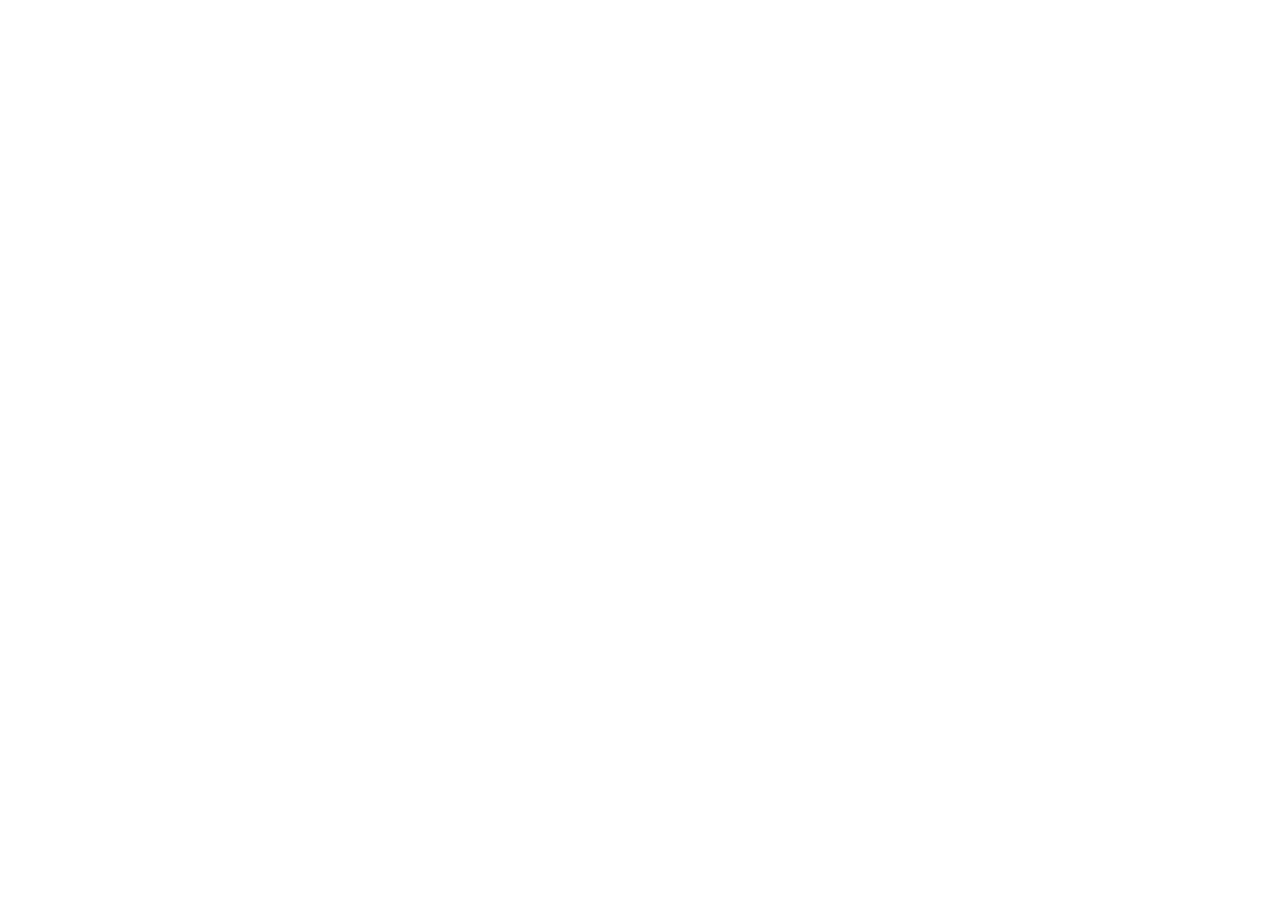
==== commit be598f83: "修复：移动端适配 + 资源路径问题" ====
--- a/index.html
+++ b/index.html
@@ -2,11 +2,15 @@
 <html lang="zh-CN">
   <head>
     <meta charset="UTF-8" />
-    <link rel="icon" type="image/svg+xml" href="./vite.svg" />
-    <meta name="viewport" content="width=device-width, initial-scale=1.0" />
+    <meta name="viewport" content="width=device-width, initial-scale=1.0, maximum-scale=1.0, user-scalable=no" />
+    <meta name="apple-mobile-web-app-capable" content="yes" />
+    <meta name="apple-mobile-web-app-status-bar-style" content="black-translucent" />
+    <meta name="format-detection" content="telephone=no" />
+    <meta name="theme-color" content="#6366f1" />
+    <link rel="icon" type="image/svg+xml" href="/monster-world/vite.svg" />
     <title>怪物世界 - Monster World</title>
-    <script type="module" crossorigin src="./assets/index-DrztSyIe.js"></script>
-    <link rel="stylesheet" crossorigin href="./assets/index-D4IbIrms.css">
+    <script type="module" crossorigin src="/monster-world/assets/index-CPYTFzso.js"></script>
+    <link rel="stylesheet" crossorigin href="/monster-world/assets/index-D4IbIrms.css">
   </head>
   <body>
     <div id="app"></div>
